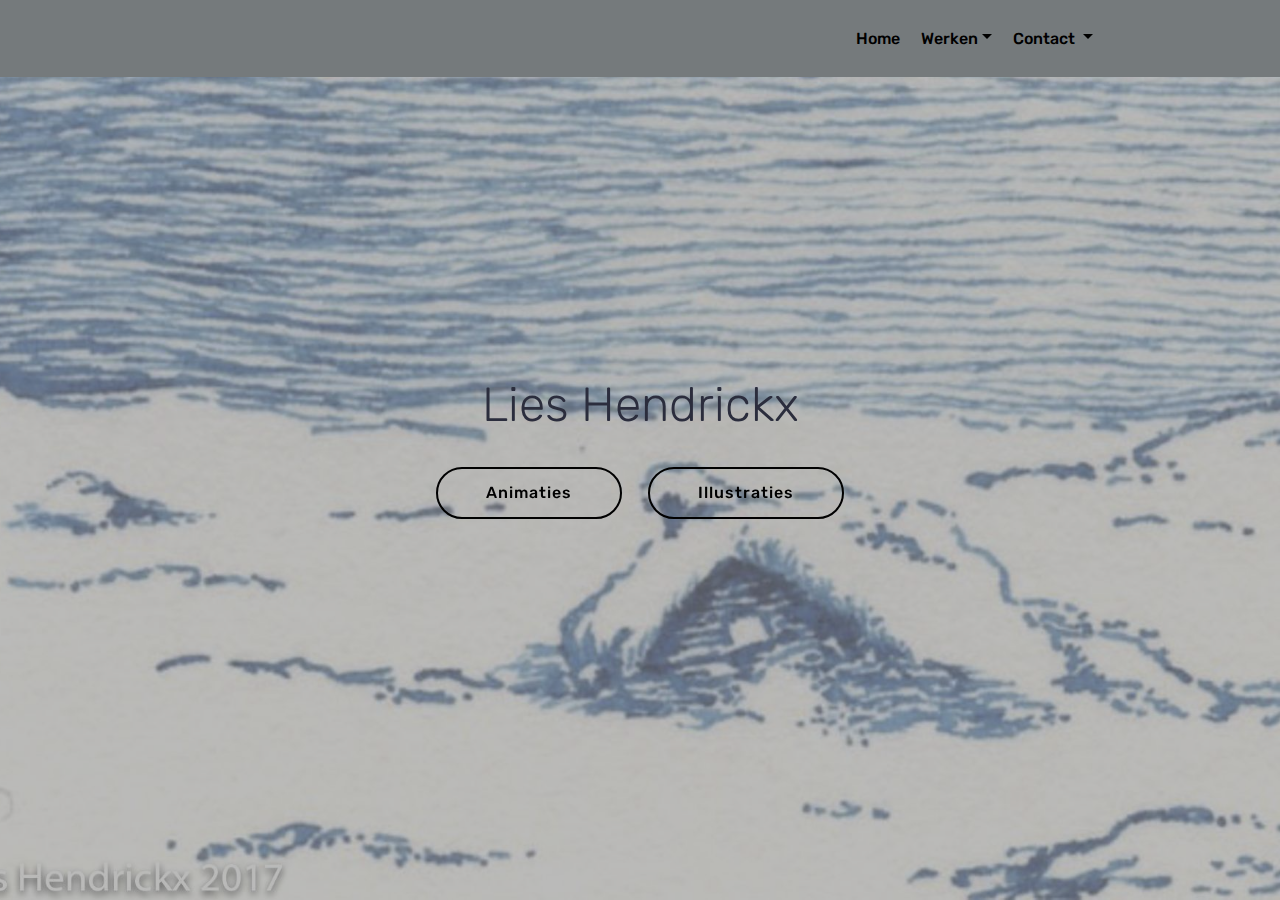
==== index.html @ 540eb4fd "create github pages" ====
<!DOCTYPE html>
<html>
<head>
  <!-- Site made with Mobirise Website Builder v4.3.2, https://mobirise.com -->
  <meta charset="UTF-8">
  <meta http-equiv="X-UA-Compatible" content="IE=edge">
  <meta name="generator" content="Mobirise v4.3.2, mobirise.com">
  <meta name="viewport" content="width=device-width, initial-scale=1">
  <link rel="shortcut icon" href="assets/images/logo2.png" type="image/x-icon">
  <meta name="description" content="">
  <title>Home</title>
  <link rel="stylesheet" href="assets/web/assets/mobirise-icons/mobirise-icons.css">
  <link rel="stylesheet" href="assets/tether/tether.min.css">
  <link rel="stylesheet" href="assets/bootstrap/css/bootstrap.min.css">
  <link rel="stylesheet" href="assets/bootstrap/css/bootstrap-grid.min.css">
  <link rel="stylesheet" href="assets/bootstrap/css/bootstrap-reboot.min.css">
  <link rel="stylesheet" href="assets/dropdown/css/style.css">
  <link rel="stylesheet" href="assets/theme/css/style.css">
  <link rel="stylesheet" href="assets/mobirise/css/mbr-additional.css" type="text/css">
  
  
  
</head>
<body>
<section class="menu cid-rbKpqVFgco" once="menu" id="menu1-27" data-rv-view="445">

    

    <nav class="navbar navbar-expand beta-menu navbar-dropdown align-items-center navbar-fixed-top navbar-toggleable-sm">
        <button class="navbar-toggler navbar-toggler-right" type="button" data-toggle="collapse" data-target="#navbarSupportedContent" aria-controls="navbarSupportedContent" aria-expanded="false" aria-label="Toggle navigation">
            <div class="hamburger">
                <span></span>
                <span></span>
                <span></span>
                <span></span>
            </div>
        </button>
        <div class="menu-logo">
            <div class="navbar-brand">
                
                
            </div>
        </div>
        <div class="collapse navbar-collapse" id="navbarSupportedContent">
            <ul class="navbar-nav nav-dropdown nav-right navbar-nav-top-padding" data-app-modern-menu="true"><li class="nav-item"><a class="nav-link link text-black display-7" href="index.html" aria-expanded="true">
                        Home</a></li><li class="nav-item dropdown open"><a class="nav-link link dropdown-toggle text-black display-7" href="landschappen.html#content5-17" aria-expanded="true" data-toggle="dropdown-submenu">
                        Werken</a><div class="dropdown-menu"><div class="dropdown open"><a class="dropdown-item text-black dropdown-toggle display-7" href="illustraties.html" aria-expanded="true" data-toggle="dropdown-submenu">Illustraties</a><div class="dropdown-menu dropdown-submenu"><a class="dropdown-item text-black display-7" href="page5.html" aria-expanded="false">Ninthe</a><a class="dropdown-item text-black display-7" href="page6.html" aria-expanded="false">Wolfje wolfje...</a><a class="dropdown-item text-black display-7" href="page7.html" aria-expanded="true">Treurwilgen</a><a class="dropdown-item text-black display-7" href="page8.html" aria-expanded="true">Digitaal naakt</a></div></div><a class="dropdown-item text-black display-7" href="animaties.html" aria-expanded="false">Animaties<br></a></div></li><li class="nav-item dropdown"><a class="nav-link link dropdown-toggle text-black display-7" href="landschappen.html#content5-17" aria-expanded="false" data-toggle="dropdown-submenu">
                        Contact&nbsp;</a><div class="dropdown-menu"><a class="dropdown-item text-black display-7" href="overmezelf.html" aria-expanded="false">Over mezelf</a><a class="dropdown-item text-black display-7" href="contact.html" aria-expanded="false">Contact<br></a></div></li><li class="nav-item">
                    <a class="nav-link link text-black display-7" href="https://mobirise.com">&nbsp; &nbsp; &nbsp; &nbsp; &nbsp; &nbsp; &nbsp; &nbsp; &nbsp; &nbsp;</a>
                </li></ul>
            
        </div>
    </nav>
</section>

<section class="engine"><a href="https://mobirise.co/o">bootstrap buttons</a></section><section class="cid-r9cJoObE1y mbr-fullscreen mbr-parallax-background" id="header2-14" data-rv-view="442">

    

    <div class="mbr-overlay" style="opacity: 0.5; background-color: rgb(118, 118, 118);"></div>

    <div class="container align-center">
        <div class="row justify-content-md-center">
            <div class="mbr-white col-md-10">
                
                <h3 class="mbr-section-subtitle align-center mbr-light pb-3 mbr-fonts-style display-2">
                    Lies Hendrickx</h3>
                
                <div class="mbr-section-btn"><a class="btn btn-md btn-primary-outline display-4" href="animaties.html">Animaties</a>
                    <a class="btn btn-md btn-primary-outline display-4" href="illustraties.html">Illustraties</a></div>
            </div>
        </div>
    </div>
    
</section>


  <script src="assets/web/assets/jquery/jquery.min.js"></script>
  <script src="assets/popper/popper.min.js"></script>
  <script src="assets/tether/tether.min.js"></script>
  <script src="assets/bootstrap/js/bootstrap.min.js"></script>
  <script src="assets/cookies-alert-plugin/cookies-alert-core.js"></script>
  <script src="assets/cookies-alert-plugin/cookies-alert-script.js"></script>
  <script src="assets/jarallax/jarallax.min.js"></script>
  <script src="assets/dropdown/js/script.min.js"></script>
  <script src="assets/touch-swipe/jquery.touch-swipe.min.js"></script>
  <script src="assets/smooth-scroll/smooth-scroll.js"></script>
  <script src="assets/theme/js/script.js"></script>
  
  
<input name="cookieData" type="hidden" data-cookie-text="We use cookies to give you the best experience. Read our <a href='privacy.html'>cookie policy</a>.">
  </body>
</html>
---- assets/web/assets/mobirise-icons/mobirise-icons.css ----
@font-face {
  font-family: 'MobiriseIcons';
  src:  url('mobirise-icons.eot?spat4u');
  src:  url('mobirise-icons.eot?spat4u#iefix') format('embedded-opentype'),
    url('mobirise-icons.ttf?spat4u') format('truetype'),
    url('mobirise-icons.woff?spat4u') format('woff'),
    url('mobirise-icons.svg?spat4u#MobiriseIcons') format('svg');
  font-weight: normal;
  font-style: normal;
}

[class^="mbri-"], [class*=" mbri-"] {
  /* use !important to prevent issues with browser extensions that change fonts */
  font-family: MobiriseIcons !important;
  speak: none;
  font-style: normal;
  font-weight: normal;
  font-variant: normal;
  text-transform: none;
  line-height: 1;

  /* Better Font Rendering =========== */
  -webkit-font-smoothing: antialiased;
  -moz-osx-font-smoothing: grayscale;
}

.mbri-add-submenu:before {
  content: "\e900";
}
.mbri-alert:before {
  content: "\e901";
}
.mbri-align-center:before {
  content: "\e902";
}
.mbri-align-justify:before {
  content: "\e903";
}
.mbri-align-left:before {
  content: "\e904";
}
.mbri-align-right:before {
  content: "\e905";
}
.mbri-android:before {
  content: "\e906";
}
.mbri-apple:before {
  content: "\e907";
}
.mbri-arrow-down:before {
  content: "\e908";
}
.mbri-arrow-next:before {
  content: "\e909";
}
.mbri-arrow-prev:before {
  content: "\e90a";
}
.mbri-arrow-up:before {
  content: "\e90b";
}
.mbri-bold:before {
  content: "\e90c";
}
.mbri-bookmark:before {
  content: "\e90d";
}
.mbri-bootstrap:before {
  content: "\e90e";
}
.mbri-briefcase:before {
  content: "\e90f";
}
.mbri-browse:before {
  content: "\e910";
}
.mbri-bulleted-list:before {
  content: "\e911";
}
.mbri-calendar:before {
  content: "\e912";
}
.mbri-camera:before {
  content: "\e913";
}
.mbri-cart-add:before {
  content: "\e914";
}
.mbri-cart-full:before {
  content: "\e915";
}
.mbri-cash:before {
  content: "\e916";
}
.mbri-change-style:before {
  content: "\e917";
}
.mbri-chat:before {
  content: "\e918";
}
.mbri-clock:before {
  content: "\e919";
}
.mbri-close:before {
  content: "\e91a";
}
.mbri-cloud:before {
  content: "\e91b";
}
.mbri-code:before {
  content: "\e91c";
}
.mbri-contact-form:before {
  content: "\e91d";
}
.mbri-credit-card:before {
  content: "\e91e";
}
.mbri-cursor-click:before {
  content: "\e91f";
}
.mbri-cust-feedback:before {
  content: "\e920";
}
.mbri-database:before {
  content: "\e921";
}
.mbri-delivery:before {
  content: "\e922";
}
.mbri-desktop:before {
  content: "\e923";
}
.mbri-devices:before {
  content: "\e924";
}
.mbri-down:before {
  content: "\e925";
}
.mbri-download:before {
  content: "\e989";
}
.mbri-drag-n-drop:before {
  content: "\e927";
}
.mbri-drag-n-drop2:before {
  content: "\e928";
}
.mbri-edit:before {
  content: "\e929";
}
.mbri-edit2:before {
  content: "\e92a";
}
.mbri-error:before {
  content: "\e92b";
}
.mbri-extension:before {
  content: "\e92c";
}
.mbri-features:before {
  content: "\e92d";
}
.mbri-file:before {
  content: "\e92e";
}
.mbri-flag:before {
  content: "\e92f";
}
.mbri-folder:before {
  content: "\e930";
}
.mbri-gift:before {
  content: "\e931";
}
.mbri-github:before {
  content: "\e932";
}
.mbri-globe:before {
  content: "\e933";
}
.mbri-globe-2:before {
  content: "\e934";
}
.mbri-growing-chart:before {
  content: "\e935";
}
.mbri-hearth:before {
  content: "\e936";
}
.mbri-help:before {
  content: "\e937";
}
.mbri-home:before {
  content: "\e938";
}
.mbri-hot-cup:before {
  content: "\e939";
}
.mbri-idea:before {
  content: "\e93a";
}
.mbri-image-gallery:before {
  content: "\e93b";
}
.mbri-image-slider:before {
  content: "\e93c";
}
.mbri-info:before {
  content: "\e93d";
}
.mbri-italic:before {
  content: "\e93e";
}
.mbri-key:before {
  content: "\e93f";
}
.mbri-laptop:before {
  content: "\e940";
}
.mbri-layers:before {
  content: "\e941";
}
.mbri-left-right:before {
  content: "\e942";
}
.mbri-left:before {
  content: "\e943";
}
.mbri-letter:before {
  content: "\e944";
}
.mbri-like:before {
  content: "\e945";
}
.mbri-link:before {
  content: "\e946";
}
.mbri-lock:before {
  content: "\e947";
}
.mbri-login:before {
  content: "\e948";
}
.mbri-logout:before {
  content: "\e949";
}
.mbri-magic-stick:before {
  content: "\e94a";
}
.mbri-map-pin:before {
  content: "\e94b";
}
.mbri-menu:before {
  content: "\e94c";
}
.mbri-mobile:before {
  content: "\e94d";
}
.mbri-mobile2:before {
  content: "\e94e";
}
.mbri-mobirise:before {
  content: "\e94f";
}
.mbri-more-horizontal:before {
  content: "\e950";
}
.mbri-more-vertical:before {
  content: "\e951";
}
.mbri-music:before {
  content: "\e952";
}
.mbri-new-file:before {
  content: "\e953";
}
.mbri-numbered-list:before {
  content: "\e954";
}
.mbri-opened-folder:before {
  content: "\e955";
}
.mbri-pages:before {
  content: "\e956";
}
.mbri-paper-plane:before {
  content: "\e957";
}
.mbri-paperclip:before {
  content: "\e958";
}
.mbri-photo:before {
  content: "\e959";
}
.mbri-photos:before {
  content: "\e95a";
}
.mbri-pin:before {
  content: "\e95b";
}
.mbri-play:before {
  content: "\e95c";
}
.mbri-plus:before {
  content: "\e95d";
}
.mbri-preview:before {
  content: "\e95e";
}
.mbri-print:before {
  content: "\e95f";
}
.mbri-protect:before {
  content: "\e960";
}
.mbri-question:before {
  content: "\e961";
}
.mbri-quote-left:before {
  content: "\e962";
}
.mbri-quote-right:before {
  content: "\e963";
}
.mbri-refresh:before {
  content: "\e964";
}
.mbri-responsive:before {
  content: "\e965";
}
.mbri-right:before {
  content: "\e966";
}
.mbri-rocket:before {
  content: "\e967";
}
.mbri-sad-face:before {
  content: "\e968";
}
.mbri-sale:before {
  content: "\e969";
}
.mbri-save:before {
  content: "\e96a";
}
.mbri-search:before {
  content: "\e96b";
}
.mbri-setting:before {
  content: "\e96c";
}
.mbri-setting2:before {
  content: "\e96d";
}
.mbri-setting3:before {
  content: "\e96e";
}
.mbri-share:before {
  content: "\e96f";
}
.mbri-shopping-bag:before {
  content: "\e970";
}
.mbri-shopping-basket:before {
  content: "\e971";
}
.mbri-shopping-cart:before {
  content: "\e972";
}
.mbri-sites:before {
  content: "\e973";
}
.mbri-smile-face:before {
  content: "\e974";
}
.mbri-speed:before {
  content: "\e975";
}
.mbri-star:before {
  content: "\e976";
}
.mbri-success:before {
  content: "\e977";
}
.mbri-sun:before {
  content: "\e978";
}
.mbri-sun2:before {
  content: "\e979";
}
.mbri-tablet:before {
  content: "\e97a";
}
.mbri-tablet-vertical:before {
  content: "\e97b";
}
.mbri-target:before {
  content: "\e97c";
}
.mbri-timer:before {
  content: "\e97d";
}
.mbri-to-ftp:before {
  content: "\e97e";
}
.mbri-to-local-drive:before {
  content: "\e97f";
}
.mbri-touch-swipe:before {
  content: "\e980";
}
.mbri-touch:before {
  content: "\e981";
}
.mbri-trash:before {
  content: "\e982";
}
.mbri-underline:before {
  content: "\e983";
}
.mbri-unlink:before {
  content: "\e984";
}
.mbri-unlock:before {
  content: "\e985";
}
.mbri-up-down:before {
  content: "\e986";
}
.mbri-up:before {
  content: "\e987";
}
.mbri-update:before {
  content: "\e988";
}
.mbri-upload:before {
 content: "\e926"; 
}
.mbri-user:before {
  content: "\e98a";
}
.mbri-user2:before {
  content: "\e98b";
}
.mbri-users:before {
  content: "\e98c";
}
.mbri-video:before {
  content: "\e98d";
}
.mbri-video-play:before {
  content: "\e98e";
}
.mbri-watch:before {
  content: "\e98f";
}
.mbri-website-theme:before {
  content: "\e990";
}
.mbri-wifi:before {
  content: "\e991";
}
.mbri-windows:before {
  content: "\e992";
}
.mbri-zoom-out:before {
  content: "\e993";
}
.mbri-redo:before {
  content: "\e994";
}
.mbri-undo:before {
  content: "\e995";
}
---- assets/dropdown/css/style.css ----
.navbar-dropdown {
  left: 0;
  padding: 0;
  position: absolute;
  right: 0;
  top: 0;
  transition: all 0.45s ease;
  z-index: 1030;
  background: #282828; }
  .navbar-dropdown .navbar-logo {
    margin-right: 0.8rem;
    transition: margin 0.3s ease-in-out;
    vertical-align: middle; }
    .navbar-dropdown .navbar-logo img {
      height: 3.125rem;
      transition: all 0.3s ease-in-out; }
    .navbar-dropdown .navbar-logo.mbr-iconfont {
      font-size: 3.125rem;
      line-height: 3.125rem; }
  .navbar-dropdown .navbar-caption {
    font-weight: 700;
    white-space: normal;
    vertical-align: -4px;
    line-height: 3.125rem !important; }
    .navbar-dropdown .navbar-caption, .navbar-dropdown .navbar-caption:hover {
      color: inherit;
      text-decoration: none; }
  .navbar-dropdown .mbr-iconfont + .navbar-caption {
    vertical-align: -1px; }
  .navbar-dropdown.navbar-fixed-top {
    position: fixed; }
  .navbar-dropdown .navbar-brand span {
    vertical-align: -4px; }
  .navbar-dropdown.bg-color.transparent {
    background: none; }
  .navbar-dropdown.navbar-short .navbar-brand {
    padding: 0.625rem 0; }
    .navbar-dropdown.navbar-short .navbar-brand span {
      vertical-align: -1px; }
  .navbar-dropdown.navbar-short .navbar-caption {
    line-height: 2.375rem !important;
    vertical-align: -2px; }
  .navbar-dropdown.navbar-short .navbar-logo {
    margin-right: 0.5rem; }
    .navbar-dropdown.navbar-short .navbar-logo img {
      height: 2.375rem; }
    .navbar-dropdown.navbar-short .navbar-logo.mbr-iconfont {
      font-size: 2.375rem;
      line-height: 2.375rem; }
  .navbar-dropdown.navbar-short .mbr-table-cell {
    height: 3.625rem; }
  .navbar-dropdown .navbar-close {
    left: 0.6875rem;
    position: fixed;
    top: 0.75rem;
    z-index: 1000; }
  .navbar-dropdown .hamburger-icon {
    content: "";
    display: inline-block;
    vertical-align: middle;
    width: 16px;
    -webkit-box-shadow: 0 -6px 0 1px #282828,0 0 0 1px #282828,0 6px 0 1px #282828;
    -moz-box-shadow: 0 -6px 0 1px #282828,0 0 0 1px #282828,0 6px 0 1px #282828;
    box-shadow: 0 -6px 0 1px #282828,0 0 0 1px #282828,0 6px 0 1px #282828; }

.dropdown-menu .dropdown-toggle[data-toggle="dropdown-submenu"]::after {
  border-bottom: 0.35em solid transparent;
  border-left: 0.35em solid;
  border-right: 0;
  border-top: 0.35em solid transparent;
  margin-left: 0.3rem; }

.dropdown-menu .dropdown-item:focus {
  outline: 0; }

.nav-dropdown {
  font-size: 0.75rem;
  font-weight: 500;
  height: auto !important; }
  .nav-dropdown .nav-btn {
    padding-left: 1rem; }
  .nav-dropdown .link {
    margin: .667em 1.667em;
    font-weight: 500;
    padding: 0;
    transition: color .2s ease-in-out; }
    .nav-dropdown .link.dropdown-toggle {
      margin-right: 2.583em; }
      .nav-dropdown .link.dropdown-toggle::after {
        margin-left: .25rem;
        border-top: 0.35em solid;
        border-right: 0.35em solid transparent;
        border-left: 0.35em solid transparent;
        border-bottom: 0; }
      .nav-dropdown .link.dropdown-toggle[aria-expanded="true"] {
        margin: 0;
        padding: 0.667em 3.263em  0.667em 1.667em; }
  .nav-dropdown .link::after,
  .nav-dropdown .dropdown-item::after {
    color: inherit; }
  .nav-dropdown .btn {
    font-size: 0.75rem;
    font-weight: 700;
    letter-spacing: 0;
    margin-bottom: 0;
    padding-left: 1.25rem;
    padding-right: 1.25rem; }
  .nav-dropdown .dropdown-menu {
    border-radius: 0;
    border: 0;
    left: 0;
    margin: 0;
    padding-bottom: 1.25rem;
    padding-top: 1.25rem;
    position: relative; }
  .nav-dropdown .dropdown-submenu {
    margin-left: 0.125rem;
    top: 0; }
  .nav-dropdown .dropdown-item {
    font-weight: 500;
    line-height: 2;
    padding: 0.3846em 4.615em 0.3846em 1.5385em;
    position: relative;
    transition: color .2s ease-in-out, background-color .2s ease-in-out; }
    .nav-dropdown .dropdown-item::after {
      margin-top: -0.3077em;
      position: absolute;
      right: 1.1538em;
      top: 50%; }
    .nav-dropdown .dropdown-item:focus, .nav-dropdown .dropdown-item:hover {
      background: none; }

@media (max-width: 767px) {
  .nav-dropdown.navbar-toggleable-sm {
    bottom: 0;
    display: none;
    left: 0;
    overflow-x: hidden;
    position: fixed;
    top: 0;
    transform: translateX(-100%);
    -ms-transform: translateX(-100%);
    -webkit-transform: translateX(-100%);
    width: 18.75rem;
    z-index: 999; } }
.nav-dropdown.navbar-toggleable-xl {
  bottom: 0;
  display: none;
  left: 0;
  overflow-x: hidden;
  position: fixed;
  top: 0;
  transform: translateX(-100%);
  -ms-transform: translateX(-100%);
  -webkit-transform: translateX(-100%);
  width: 18.75rem;
  z-index: 999; }

.nav-dropdown-sm {
  display: block !important;
  overflow-x: hidden;
  overflow: auto;
  padding-top: 3.875rem; }
  .nav-dropdown-sm::after {
    content: "";
    display: block;
    height: 3rem;
    width: 100%; }
  .nav-dropdown-sm.collapse.in ~ .navbar-close {
    display: block !important; }
  .nav-dropdown-sm.collapsing, .nav-dropdown-sm.collapse.in {
    transform: translateX(0);
    -ms-transform: translateX(0);
    -webkit-transform: translateX(0);
    transition: all 0.25s ease-out;
    -webkit-transition: all 0.25s ease-out;
    background: #282828; }
  .nav-dropdown-sm.collapsing[aria-expanded="false"] {
    transform: translateX(-100%);
    -ms-transform: translateX(-100%);
    -webkit-transform: translateX(-100%); }
  .nav-dropdown-sm .nav-item {
    display: block;
    margin-left: 0 !important;
    padding-left: 0; }
  .nav-dropdown-sm .link,
  .nav-dropdown-sm .dropdown-item {
    border-top: 1px dotted rgba(255, 255, 255, 0.1);
    font-size: 0.8125rem;
    line-height: 1.6;
    margin: 0 !important;
    padding: 0.875rem 2.4rem 0.875rem 1.5625rem !important;
    position: relative;
    white-space: normal; }
    .nav-dropdown-sm .link:focus, .nav-dropdown-sm .link:hover,
    .nav-dropdown-sm .dropdown-item:focus,
    .nav-dropdown-sm .dropdown-item:hover {
      background: rgba(0, 0, 0, 0.2) !important;
      color: #c0a375; }
  .nav-dropdown-sm .nav-btn {
    position: relative;
    padding: 1.5625rem 1.5625rem 0 1.5625rem; }
    .nav-dropdown-sm .nav-btn::before {
      border-top: 1px dotted rgba(255, 255, 255, 0.1);
      content: "";
      left: 0;
      position: absolute;
      top: 0;
      width: 100%; }
    .nav-dropdown-sm .nav-btn + .nav-btn {
      padding-top: 0.625rem; }
      .nav-dropdown-sm .nav-btn + .nav-btn::before {
        display: none; }
  .nav-dropdown-sm .btn {
    padding: 0.625rem 0; }
  .nav-dropdown-sm .dropdown-toggle[data-toggle="dropdown-submenu"]::after {
    margin-left: .25rem;
    border-top: 0.35em solid;
    border-right: 0.35em solid transparent;
    border-left: 0.35em solid transparent;
    border-bottom: 0; }
  .nav-dropdown-sm .dropdown-toggle[data-toggle="dropdown-submenu"][aria-expanded="true"]::after {
    border-top: 0;
    border-right: 0.35em solid transparent;
    border-left: 0.35em solid transparent;
    border-bottom: 0.35em solid; }
  .nav-dropdown-sm .dropdown-menu {
    margin: 0;
    padding: 0;
    position: relative;
    top: 0;
    left: 0;
    width: 100%;
    border: 0;
    float: none;
    border-radius: 0;
    background: none; }
  .nav-dropdown-sm .dropdown-submenu {
    left: 100%;
    margin-left: 0.125rem;
    margin-top: -1.25rem;
    top: 0; }

.navbar-toggleable-sm .nav-dropdown .dropdown-menu {
  position: absolute; }

.navbar-toggleable-sm .nav-dropdown .dropdown-submenu {
  left: 100%;
  margin-left: 0.125rem;
  margin-top: -1.25rem;
  top: 0; }

.navbar-toggleable-sm.opened .nav-dropdown .dropdown-menu {
  position: relative; }

.navbar-toggleable-sm.opened .nav-dropdown .dropdown-submenu {
  left: 0;
  margin-left: 00rem;
  margin-top: 0rem;
  top: 0; }

.is-builder .nav-dropdown.collapsing {
  transition: none !important; }

/*# sourceMappingURL=style.css.map */
---- assets/theme/css/style.css ----
/*!
 * Mobirise v4 theme (https://mobirise.com/)
 * Copyright 2017 Mobirise
 */
section {
  background-color: #eeeeee; }

section,
.container,
.container-fluid {
  position: relative;
  word-wrap: break-word; }

a.mbr-iconfont:hover {
  text-decoration: none; }

.article .lead p, .article .lead ul, .article .lead ol, .article .lead pre, .article .lead blockquote {
  margin-bottom: 0; }

a {
  font-style: normal;
  font-weight: 400;
  cursor: pointer; }
  a, a:hover {
    text-decoration: none; }

figure {
  margin-bottom: 0; }

body {
  color: #232323; }

h1, h2, h3, h4, h5, h6,
.h1, .h2, .h3, .h4, .h5, .h6,
.display-1, .display-2, .display-3, .display-4 {
  line-height: 1;
  word-break: break-word;
  word-wrap: break-word; }

b, strong {
  font-weight: bold; }

blockquote {
  padding: 10px 0 10px 20px;
  position: relative;
  border-left: 2px solid;
  border-color: #ff3366; }

input:-webkit-autofill, input:-webkit-autofill:hover, input:-webkit-autofill:focus, input:-webkit-autofill:active {
  transition-delay: 9999s;
  transition-property: background-color, color; }

textarea[type="hidden"] {
  display: none; }

body {
  position: relative; }

section {
  background-position: 50% 50%;
  background-repeat: no-repeat;
  background-size: cover; }
  section .mbr-background-video,
  section .mbr-background-video-preview {
    position: absolute;
    bottom: 0;
    left: 0;
    right: 0;
    top: 0; }

.hidden {
  visibility: hidden; }

.mbr-z-index20 {
  z-index: 20; }

/*! Base colors */
.mbr-white {
  color: #ffffff; }

.mbr-black {
  color: #000000; }

.mbr-bg-white {
  background-color: #ffffff; }

.mbr-bg-black {
  background-color: #000000; }

/*! Text-aligns */
.align-left {
  text-align: left; }

.align-center {
  text-align: center; }

.align-right {
  text-align: right; }

@media (max-width: 767px) {
  .align-left, .align-center, .align-right, .mbr-section-btn, .mbr-section-title {
    text-align: center; } }
/*! Font-weight  */
.mbr-light {
  font-weight: 300; }

.mbr-regular {
  font-weight: 400; }

.mbr-semibold {
  font-weight: 500; }

.mbr-bold {
  font-weight: 700; }

/*! Media  */
.media-size-item {
  -webkit-flex: 1 1 auto;
  -moz-flex: 1 1 auto;
  -ms-flex: 1 1 auto;
  -o-flex: 1 1 auto;
  flex: 1 1 auto; }

.media-content {
  -webkit-flex-basis: 100%;
  flex-basis: 100%; }

.media-container-row {
  display: -ms-flexbox;
  display: -webkit-flex;
  display: flex;
  -webkit-flex-direction: row;
  -ms-flex-direction: row;
  flex-direction: row;
  -webkit-flex-wrap: wrap;
  -ms-flex-wrap: wrap;
  flex-wrap: wrap;
  -webkit-justify-content: center;
  -ms-flex-pack: center;
  justify-content: center;
  -webkit-align-content: center;
  -ms-flex-line-pack: center;
  align-content: center;
  -webkit-align-items: start;
  -ms-flex-align: start;
  align-items: start; }
  .media-container-row .media-size-item {
    width: 400px; }

.media-container-column {
  display: -ms-flexbox;
  display: -webkit-flex;
  display: flex;
  -webkit-flex-direction: column;
  -ms-flex-direction: column;
  flex-direction: column;
  -webkit-flex-wrap: wrap;
  -ms-flex-wrap: wrap;
  flex-wrap: wrap;
  -webkit-justify-content: center;
  -ms-flex-pack: center;
  justify-content: center;
  -webkit-align-content: center;
  -ms-flex-line-pack: center;
  align-content: center;
  -webkit-align-items: stretch;
  -ms-flex-align: stretch;
  align-items: stretch; }
  .media-container-column > * {
    width: 100%; }

@media (min-width: 992px) {
  .media-container-row {
    -webkit-flex-wrap: nowrap;
    -ms-flex-wrap: nowrap;
    flex-wrap: nowrap; } }
figure {
  overflow: hidden; }

figure[mbr-media-size] {
  transition: width 0.1s; }

.mbr-figure img, .mbr-figure iframe {
  display: block;
  width: 100%; }

.card {
  background-color: transparent;
  border: none; }

.card-img {
  text-align: center;
  flex-shrink: 0; }

.media {
  max-width: 100%;
  margin: 0 auto; }

.mbr-figure {
  -ms-flex-item-align: center;
  -ms-grid-row-align: center;
  -webkit-align-self: center;
  align-self: center; }

.media-container > div {
  max-width: 100%; }

.mbr-figure img, .card-img img {
  width: 100%; }

@media (max-width: 991px) {
  .media-size-item {
    width: auto !important; }

  .media {
    width: auto; }

  .mbr-figure {
    width: 100% !important; } }
/*! Buttons */
.mbr-section-btn {
  margin-left: -.25rem;
  margin-right: -.25rem;
  font-size: 0; }

nav .mbr-section-btn {
  margin-left: 0rem;
  margin-right: 0rem; }

/*! Btn icon margin */
.btn .mbr-iconfont, .btn.btn-sm .mbr-iconfont {
  cursor: pointer;
  margin-right: 0.5rem; }

.btn.btn-md .mbr-iconfont, .btn.btn-md .mbr-iconfont {
  margin-right: 0.8rem; }

.mbr-regular {
  font-weight: 400; }

.mbr-semibold {
  font-weight: 500; }

.mbr-bold {
  font-weight: 700; }

[type="submit"] {
  -webkit-appearance: none; }

/*! Full-screen */
.mbr-fullscreen .mbr-overlay {
  min-height: 100vh; }

.mbr-fullscreen {
  display: flex;
  display: -webkit-flex;
  display: -moz-flex;
  display: -ms-flex;
  display: -o-flex;
  align-items: center;
  -webkit-align-items: center;
  min-height: 100vh;
  padding-top: 3rem;
  padding-bottom: 3rem; }

/*! Map */
.map {
  height: 25rem;
  position: relative; }
  .map iframe {
    width: 100%;
    height: 100%; }

/* Form */
.form-asterisk {
  font-family: initial;
  position: absolute;
  top: -2px;
  font-weight: normal; }

/*! Scroll to top arrow */
.mbr-arrow-up {
  bottom: 25px;
  right: 90px;
  position: fixed;
  text-align: right;
  z-index: 5000;
  color: #ffffff;
  font-size: 32px;
  transform: rotate(180deg);
  -webkit-transform: rotate(180deg); }

.mbr-arrow-up a {
  background: rgba(0, 0, 0, 0.2);
  border-radius: 3px;
  color: #fff;
  display: inline-block;
  height: 60px;
  width: 60px;
  outline-style: none !important;
  position: relative;
  text-decoration: none;
  transition: all .3s ease-in-out;
  cursor: pointer;
  text-align: center; }
  .mbr-arrow-up a:hover {
    background-color: rgba(0, 0, 0, 0.4); }
  .mbr-arrow-up a i {
    line-height: 60px; }

.mbr-arrow-up-icon {
  display: block;
  color: #fff; }

.mbr-arrow-up-icon::before {
  content: "\203a";
  display: inline-block;
  font-family: serif;
  font-size: 32px;
  line-height: 1;
  font-style: normal;
  position: relative;
  top: 6px;
  left: -4px;
  -webkit-transform: rotate(-90deg);
  transform: rotate(-90deg); }

/*! Arrow Down */
.mbr-arrow {
  position: absolute;
  bottom: 45px;
  left: 50%;
  width: 60px;
  height: 60px;
  cursor: pointer;
  background-color: rgba(80, 80, 80, 0.5);
  border-radius: 50%;
  -webkit-transform: translateX(-50%);
  transform: translateX(-50%); }
  .mbr-arrow > a {
    display: inline-block;
    text-decoration: none;
    outline-style: none;
    -webkit-animation: arrowdown 1.7s ease-in-out infinite;
    animation: arrowdown 1.7s ease-in-out infinite; }
    .mbr-arrow > a > i {
      position: absolute;
      top: -2px;
      left: 15px;
      font-size: 2rem; }

@keyframes arrowdown {
  0% {
    transform: translateY(0px);
    -webkit-transform: translateY(0px); }
  50% {
    transform: translateY(-5px);
    -webkit-transform: translateY(-5px); }
  100% {
    transform: translateY(0px);
    -webkit-transform: translateY(0px); } }
@-webkit-keyframes arrowdown {
  0% {
    transform: translateY(0px);
    -webkit-transform: translateY(0px); }
  50% {
    transform: translateY(-5px);
    -webkit-transform: translateY(-5px); }
  100% {
    transform: translateY(0px);
    -webkit-transform: translateY(0px); } }
@media (max-width: 500px) {
  .mbr-arrow-up {
    left: 50%;
    right: auto;
    transform: translateX(-50%) rotate(180deg);
    -webkit-transform: translateX(-50%) rotate(180deg); } }
/*Gradients animation*/
@keyframes gradient-animation {
  from {
    background-position: 0% 100%;
    animation-timing-function: ease-in-out; }
  to {
    background-position: 100% 0%;
    animation-timing-function: ease-in-out; } }
@-webkit-keyframes gradient-animation {
  from {
    background-position: 0% 100%;
    animation-timing-function: ease-in-out; }
  to {
    background-position: 100% 0%;
    animation-timing-function: ease-in-out; } }
.bg-gradient {
  background-size: 200% 200%;
  animation: gradient-animation 5s infinite alternate;
  -webkit-animation: gradient-animation 5s infinite alternate; }

.menu .navbar-brand {
  display: -webkit-flex; }
  .menu .navbar-brand span {
    display: flex;
    display: -webkit-flex; }
  .menu .navbar-brand .navbar-caption-wrap {
    display: -webkit-flex; }
  .menu .navbar-brand .navbar-logo img {
    display: -webkit-flex; }
@media (min-width: 768px) and (max-width: 991px) {
  .menu .navbar-toggleable-sm .navbar-nav {
    display: -webkit-box;
    display: -webkit-flex;
    display: -ms-flexbox; } }
@media (min-width: 992px) {
  .menu .navbar-nav.nav-dropdown {
    display: -webkit-flex; }
  .menu .navbar-toggleable-sm .navbar-collapse {
    display: -webkit-flex !important; } }

/*# sourceMappingURL=style.css.map */
.engine {
	position: absolute;
	text-indent: -2400px;
	text-align: center;
	padding: 0;
	top: 0;
	left: -2400px;
}
---- assets/mobirise/css/mbr-additional.css ----
@import url(https://fonts.googleapis.com/css?family=Rubik:300,300i,400,400i,500,500i,700,700i,900,900i);





body {
  font-style: normal;
  line-height: 1.5;
}
.mbr-section-title {
  font-style: normal;
  line-height: 1.2;
}
.mbr-section-subtitle {
  line-height: 1.3;
}
.mbr-text {
  font-style: normal;
  line-height: 1.6;
}
.display-1 {
  font-family: 'Rubik', sans-serif;
  font-size: 4.25rem;
}
.display-1 > .mbr-iconfont {
  font-size: 6.8rem;
}
.display-2 {
  font-family: 'Rubik', sans-serif;
  font-size: 3rem;
}
.display-2 > .mbr-iconfont {
  font-size: 4.8rem;
}
.display-4 {
  font-family: 'Rubik', sans-serif;
  font-size: 1rem;
}
.display-4 > .mbr-iconfont {
  font-size: 1.6rem;
}
.display-5 {
  font-family: 'Rubik', sans-serif;
  font-size: 1.5rem;
}
.display-5 > .mbr-iconfont {
  font-size: 2.4rem;
}
.display-7 {
  font-family: 'Rubik', sans-serif;
  font-size: 1rem;
}
.display-7 > .mbr-iconfont {
  font-size: 1.6rem;
}
/* ---- Fluid typography for mobile devices ---- */
/* 1.4 - font scale ratio ( bootstrap == 1.42857 ) */
/* 100vw - current viewport width */
/* (48 - 20)  48 == 48rem == 768px, 20 == 20rem == 320px(minimal supported viewport) */
/* 0.65 - min scale variable, may vary */
@media (max-width: 768px) {
  .display-1 {
    font-size: 3.4rem;
    font-size: calc( 2.1374999999999997rem + (4.25 - 2.1374999999999997) * ((100vw - 20rem) / (48 - 20)));
    line-height: calc( 1.4 * (2.1374999999999997rem + (4.25 - 2.1374999999999997) * ((100vw - 20rem) / (48 - 20))));
  }
  .display-2 {
    font-size: 2.4rem;
    font-size: calc( 1.7rem + (3 - 1.7) * ((100vw - 20rem) / (48 - 20)));
    line-height: calc( 1.4 * (1.7rem + (3 - 1.7) * ((100vw - 20rem) / (48 - 20))));
  }
  .display-4 {
    font-size: 0.8rem;
    font-size: calc( 1rem + (1 - 1) * ((100vw - 20rem) / (48 - 20)));
    line-height: calc( 1.4 * (1rem + (1 - 1) * ((100vw - 20rem) / (48 - 20))));
  }
  .display-5 {
    font-size: 1.2rem;
    font-size: calc( 1.175rem + (1.5 - 1.175) * ((100vw - 20rem) / (48 - 20)));
    line-height: calc( 1.4 * (1.175rem + (1.5 - 1.175) * ((100vw - 20rem) / (48 - 20))));
  }
}
/* Buttons */
.btn {
  font-weight: 500;
  border-width: 2px;
  font-style: normal;
  letter-spacing: 1px;
  margin: .4rem .8rem;
  white-space: normal;
  -webkit-transition: all 0.3s ease-in-out;
  -moz-transition: all 0.3s ease-in-out;
  transition: all 0.3s ease-in-out;
  padding: 1rem 3rem;
  border-radius: 3px;
  display: inline-flex;
  align-items: center;
  justify-content: center;
  word-break: break-word;
}
.btn-sm {
  font-weight: 500;
  letter-spacing: 1px;
  -webkit-transition: all 0.3s ease-in-out;
  -moz-transition: all 0.3s ease-in-out;
  transition: all 0.3s ease-in-out;
  padding: 0.6rem 1.5rem;
  border-radius: 3px;
}
.btn-md {
  font-weight: 500;
  letter-spacing: 1px;
  margin: .4rem .8rem !important;
  -webkit-transition: all 0.3s ease-in-out;
  -moz-transition: all 0.3s ease-in-out;
  transition: all 0.3s ease-in-out;
  padding: 1rem 3rem;
  border-radius: 3px;
}
.btn-lg {
  font-weight: 500;
  letter-spacing: 1px;
  margin: .4rem .8rem !important;
  -webkit-transition: all 0.3s ease-in-out;
  -moz-transition: all 0.3s ease-in-out;
  transition: all 0.3s ease-in-out;
  padding: 1.2rem 3.2rem;
  border-radius: 3px;
}
.bg-primary {
  background-color: #2b2d3d !important;
}
.bg-success {
  background-color: #f7ed4a !important;
}
.bg-info {
  background-color: #82786e !important;
}
.bg-warning {
  background-color: #879a9f !important;
}
.bg-danger {
  background-color: #b1a374 !important;
}
.btn-primary,
.btn-primary:active {
  background-color: #2b2d3d;
  border-color: #2b2d3d;
  color: #ffffff;
}
.btn-primary:hover,
.btn-primary:focus,
.btn-primary.focus,
.btn-primary.active {
  color: #ffffff;
  background-color: #0b0c10;
  border-color: #0b0c10;
}
.btn-primary.disabled,
.btn-primary:disabled {
  color: #ffffff !important;
  background-color: #0b0c10 !important;
  border-color: #0b0c10 !important;
}
.btn-secondary,
.btn-secondary:active {
  background-color: #ff3366;
  border-color: #ff3366;
  color: #ffffff;
}
.btn-secondary:hover,
.btn-secondary:focus,
.btn-secondary.focus,
.btn-secondary.active {
  color: #ffffff;
  background-color: #e50039;
  border-color: #e50039;
}
.btn-secondary.disabled,
.btn-secondary:disabled {
  color: #ffffff !important;
  background-color: #e50039 !important;
  border-color: #e50039 !important;
}
.btn-info,
.btn-info:active {
  background-color: #82786e;
  border-color: #82786e;
  color: #ffffff;
}
.btn-info:hover,
.btn-info:focus,
.btn-info.focus,
.btn-info.active {
  color: #ffffff;
  background-color: #59524b;
  border-color: #59524b;
}
.btn-info.disabled,
.btn-info:disabled {
  color: #ffffff !important;
  background-color: #59524b !important;
  border-color: #59524b !important;
}
.btn-success,
.btn-success:active {
  background-color: #f7ed4a;
  border-color: #f7ed4a;
  color: #ffffff;
}
.btn-success:hover,
.btn-success:focus,
.btn-success.focus,
.btn-success.active {
  color: #ffffff;
  background-color: #eadd0a;
  border-color: #eadd0a;
}
.btn-success.disabled,
.btn-success:disabled {
  color: #ffffff !important;
  background-color: #eadd0a !important;
  border-color: #eadd0a !important;
}
.btn-warning,
.btn-warning:active {
  background-color: #879a9f;
  border-color: #879a9f;
  color: #ffffff;
}
.btn-warning:hover,
.btn-warning:focus,
.btn-warning.focus,
.btn-warning.active {
  color: #ffffff;
  background-color: #617479;
  border-color: #617479;
}
.btn-warning.disabled,
.btn-warning:disabled {
  color: #ffffff !important;
  background-color: #617479 !important;
  border-color: #617479 !important;
}
.btn-danger,
.btn-danger:active {
  background-color: #b1a374;
  border-color: #b1a374;
  color: #ffffff;
}
.btn-danger:hover,
.btn-danger:focus,
.btn-danger.focus,
.btn-danger.active {
  color: #ffffff;
  background-color: #8b7d4e;
  border-color: #8b7d4e;
}
.btn-danger.disabled,
.btn-danger:disabled {
  color: #ffffff !important;
  background-color: #8b7d4e !important;
  border-color: #8b7d4e !important;
}
.btn-white {
  color: #333333 !important;
}
.btn-white,
.btn-white:active {
  background-color: #ffffff;
  border-color: #ffffff;
  color: #ffffff;
}
.btn-white:hover,
.btn-white:focus,
.btn-white.focus,
.btn-white.active {
  color: #ffffff;
  background-color: #d4d4d4;
  border-color: #d4d4d4;
}
.btn-white.disabled,
.btn-white:disabled {
  color: #ffffff !important;
  background-color: #d4d4d4 !important;
  border-color: #d4d4d4 !important;
}
.btn-black,
.btn-black:active {
  background-color: #333333;
  border-color: #333333;
  color: #ffffff;
}
.btn-black:hover,
.btn-black:focus,
.btn-black.focus,
.btn-black.active {
  color: #ffffff;
  background-color: #0d0d0d;
  border-color: #0d0d0d;
}
.btn-black.disabled,
.btn-black:disabled {
  color: #ffffff !important;
  background-color: #0d0d0d !important;
  border-color: #0d0d0d !important;
}
.btn-primary-outline,
.btn-primary-outline:active {
  background: none;
  border-color: #010101;
  color: #010101;
}
.btn-primary-outline:hover,
.btn-primary-outline:focus,
.btn-primary-outline.focus,
.btn-primary-outline.active {
  color: #ffffff;
  background-color: #2b2d3d;
  border-color: #2b2d3d;
}
.btn-primary-outline.disabled,
.btn-primary-outline:disabled {
  color: #ffffff !important;
  background-color: #2b2d3d !important;
  border-color: #2b2d3d !important;
}
.btn-secondary-outline,
.btn-secondary-outline:active {
  background: none;
  border-color: #cc0033;
  color: #cc0033;
}
.btn-secondary-outline:hover,
.btn-secondary-outline:focus,
.btn-secondary-outline.focus,
.btn-secondary-outline.active {
  color: #ffffff;
  background-color: #ff3366;
  border-color: #ff3366;
}
.btn-secondary-outline.disabled,
.btn-secondary-outline:disabled {
  color: #ffffff !important;
  background-color: #ff3366 !important;
  border-color: #ff3366 !important;
}
.btn-info-outline,
.btn-info-outline:active {
  background: none;
  border-color: #4b453f;
  color: #4b453f;
}
.btn-info-outline:hover,
.btn-info-outline:focus,
.btn-info-outline.focus,
.btn-info-outline.active {
  color: #ffffff;
  background-color: #82786e;
  border-color: #82786e;
}
.btn-info-outline.disabled,
.btn-info-outline:disabled {
  color: #ffffff !important;
  background-color: #82786e !important;
  border-color: #82786e !important;
}
.btn-success-outline,
.btn-success-outline:active {
  background: none;
  border-color: #d2c609;
  color: #d2c609;
}
.btn-success-outline:hover,
.btn-success-outline:focus,
.btn-success-outline.focus,
.btn-success-outline.active {
  color: #ffffff;
  background-color: #f7ed4a;
  border-color: #f7ed4a;
}
.btn-success-outline.disabled,
.btn-success-outline:disabled {
  color: #ffffff !important;
  background-color: #f7ed4a !important;
  border-color: #f7ed4a !important;
}
.btn-warning-outline,
.btn-warning-outline:active {
  background: none;
  border-color: #55666b;
  color: #55666b;
}
.btn-warning-outline:hover,
.btn-warning-outline:focus,
.btn-warning-outline.focus,
.btn-warning-outline.active {
  color: #ffffff;
  background-color: #879a9f;
  border-color: #879a9f;
}
.btn-warning-outline.disabled,
.btn-warning-outline:disabled {
  color: #ffffff !important;
  background-color: #879a9f !important;
  border-color: #879a9f !important;
}
.btn-danger-outline,
.btn-danger-outline:active {
  background: none;
  border-color: #7a6e45;
  color: #7a6e45;
}
.btn-danger-outline:hover,
.btn-danger-outline:focus,
.btn-danger-outline.focus,
.btn-danger-outline.active {
  color: #ffffff;
  background-color: #b1a374;
  border-color: #b1a374;
}
.btn-danger-outline.disabled,
.btn-danger-outline:disabled {
  color: #ffffff !important;
  background-color: #b1a374 !important;
  border-color: #b1a374 !important;
}
.btn-black-outline,
.btn-black-outline:active {
  background: none;
  border-color: #000000;
  color: #000000;
}
.btn-black-outline:hover,
.btn-black-outline:focus,
.btn-black-outline.focus,
.btn-black-outline.active {
  color: #ffffff;
  background-color: #333333;
  border-color: #333333;
}
.btn-black-outline.disabled,
.btn-black-outline:disabled {
  color: #ffffff !important;
  background-color: #333333 !important;
  border-color: #333333 !important;
}
.btn-white-outline,
.btn-white-outline:active,
.btn-white-outline.active {
  background: none;
  border-color: #ffffff;
  color: #ffffff;
}
.btn-white-outline:hover,
.btn-white-outline:focus,
.btn-white-outline.focus {
  color: #333333;
  background-color: #ffffff;
  border-color: #ffffff;
}
.text-primary {
  color: #2b2d3d !important;
}
.text-secondary {
  color: #ff3366 !important;
}
.text-success {
  color: #f7ed4a !important;
}
.text-info {
  color: #82786e !important;
}
.text-warning {
  color: #879a9f !important;
}
.text-danger {
  color: #b1a374 !important;
}
.text-white {
  color: #ffffff !important;
}
.text-black {
  color: #000000 !important;
}
a.text-primary:hover,
a.text-primary:focus {
  color: #010101 !important;
}
a.text-secondary:hover,
a.text-secondary:focus {
  color: #cc0033 !important;
}
a.text-success:hover,
a.text-success:focus {
  color: #d2c609 !important;
}
a.text-info:hover,
a.text-info:focus {
  color: #4b453f !important;
}
a.text-warning:hover,
a.text-warning:focus {
  color: #55666b !important;
}
a.text-danger:hover,
a.text-danger:focus {
  color: #7a6e45 !important;
}
a.text-white:hover,
a.text-white:focus {
  color: #b3b3b3 !important;
}
a.text-black:hover,
a.text-black:focus {
  color: #4d4d4d !important;
}
.alert-success {
  background-color: #70c770;
}
.alert-info {
  background-color: #82786e;
}
.alert-warning {
  background-color: #879a9f;
}
.alert-danger {
  background-color: #b1a374;
}
.mbr-section-btn a.btn:not(.btn-form) {
  border-radius: 100px;
}
.mbr-section-btn a.btn:not(.btn-form):hover {
  box-shadow: 0 10px 40px 0 rgba(0, 0, 0, 0.2);
}
.mbr-gallery-filter li a {
  border-radius: 100px !important;
}
.mbr-gallery-filter li.active .btn {
  background-color: #2b2d3d;
  border-color: #2b2d3d;
  color: #ffffff;
}
.mbr-gallery-filter li.active .btn:focus {
  box-shadow: none;
}
.nav-tabs .nav-link {
  border-radius: 100px !important;
}
.btn-form {
  border-radius: 0;
}
.btn-form:hover {
  cursor: pointer;
}
a,
a:hover {
  color: #2b2d3d;
}
.mbr-plan-header.bg-primary .mbr-plan-subtitle,
.mbr-plan-header.bg-primary .mbr-plan-price-desc {
  color: #979bb6;
}
.mbr-plan-header.bg-success .mbr-plan-subtitle,
.mbr-plan-header.bg-success .mbr-plan-price-desc {
  color: #ffffff;
}
.mbr-plan-header.bg-info .mbr-plan-subtitle,
.mbr-plan-header.bg-info .mbr-plan-price-desc {
  color: #beb8b2;
}
.mbr-plan-header.bg-warning .mbr-plan-subtitle,
.mbr-plan-header.bg-warning .mbr-plan-price-desc {
  color: #ced6d8;
}
.mbr-plan-header.bg-danger .mbr-plan-subtitle,
.mbr-plan-header.bg-danger .mbr-plan-price-desc {
  color: #dfd9c6;
}
/* Scroll to top button*/
.scrollToTop_wraper {
  opacity: 0 !important;
}
/* Others*/
.note-check a[data-value=Rubik] {
  font-style: normal;
}
.mbr-arrow a {
  color: #ffffff;
}
.form-control-label {
  position: relative;
  cursor: pointer;
  margin-bottom: .357em;
  padding: 0;
}
.alert {
  color: #ffffff;
  border-radius: 0;
  border: 0;
  font-size: .875rem;
  line-height: 1.5;
  margin-bottom: 1.875rem;
  padding: 1.25rem;
  position: relative;
}
.alert.alert-form::after {
  background-color: inherit;
  bottom: -7px;
  content: "";
  display: block;
  height: 14px;
  left: 50%;
  margin-left: -7px;
  position: absolute;
  transform: rotate(45deg);
  width: 14px;
}
.form-control {
  background-color: #f5f5f5;
  box-shadow: none;
  color: #565656;
  font-family: 'Rubik', sans-serif;
  font-size: 1rem;
  line-height: 1.43;
  min-height: 3.5em;
  padding: 1.07em .5em;
}
.form-control > .mbr-iconfont {
  font-size: 1.6rem;
}
.form-control,
.form-control:focus {
  border: 1px solid #e8e8e8;
}
.form-active .form-control:invalid {
  border-color: red;
}
.mbr-overlay {
  background-color: #000;
  bottom: 0;
  left: 0;
  opacity: .5;
  position: absolute;
  right: 0;
  top: 0;
  z-index: 0;
}
blockquote {
  font-style: italic;
  padding: 10px 0 10px 20px;
  font-size: 1.09rem;
  position: relative;
  border-color: #2b2d3d;
  border-width: 3px;
}
ul,
ol,
pre,
blockquote {
  margin-bottom: 2.3125rem;
}
pre {
  background: #f4f4f4;
  padding: 10px 24px;
  white-space: pre-wrap;
}
.inactive {
  -webkit-user-select: none;
  -moz-user-select: none;
  -ms-user-select: none;
  user-select: none;
  pointer-events: none;
  -webkit-user-drag: none;
  user-drag: none;
}
.mbr-section__comments .row {
  justify-content: center;
}
/* Forms */
.mbr-form .btn {
  margin: .4rem 0;
}
.mbr-form .input-group-btn a.btn {
  border-radius: 100px !important;
}
.mbr-form .input-group-btn a.btn:hover {
  box-shadow: 0 10px 40px 0 rgba(0, 0, 0, 0.2);
}
.mbr-form .input-group-btn button[type="submit"] {
  border-radius: 100px !important;
  padding: 1rem 3rem;
}
.mbr-form .input-group-btn button[type="submit"]:hover {
  box-shadow: 0 10px 40px 0 rgba(0, 0, 0, 0.2);
}
.form2 .form-control {
  border-top-left-radius: 100px;
  border-bottom-left-radius: 100px;
}
.form2 .input-group-btn a.btn {
  border-top-left-radius: 0 !important;
  border-bottom-left-radius: 0 !important;
}
.form2 .input-group-btn button[type="submit"] {
  border-top-left-radius: 0 !important;
  border-bottom-left-radius: 0 !important;
}
.form3 input[type="email"] {
  border-radius: 100px !important;
}
@media (max-width: 349px) {
  .form2 input[type="email"] {
    border-radius: 100px !important;
  }
  .form2 .input-group-btn a.btn {
    border-radius: 100px !important;
  }
  .form2 .input-group-btn button[type="submit"] {
    border-radius: 100px !important;
  }
}
@media (max-width: 767px) {
  .btn {
    font-size: .75rem !important;
  }
  .btn .mbr-iconfont {
    font-size: 1rem !important;
  }
}
/* Social block */
.btn-social {
  font-size: 20px;
  border-radius: 50%;
  padding: 0;
  width: 44px;
  height: 44px;
  line-height: 44px;
  text-align: center;
  position: relative;
  border: 2px solid #c0a375;
  border-color: #2b2d3d;
  color: #232323;
  cursor: pointer;
}
.btn-social i {
  top: 0;
  line-height: 44px;
  width: 44px;
}
.btn-social:hover {
  color: #fff;
  background: #2b2d3d;
}
.btn-social + .btn {
  margin-left: .1rem;
}
/* Footer */
.mbr-footer-content li::before,
.mbr-footer .mbr-contacts li::before {
  background: #2b2d3d;
}
.mbr-footer-content li a:hover,
.mbr-footer .mbr-contacts li a:hover {
  color: #2b2d3d;
}
.footer3 input[type="email"],
.footer4 input[type="email"] {
  border-radius: 100px !important;
}
.footer3 .input-group-btn a.btn,
.footer4 .input-group-btn a.btn {
  border-radius: 100px !important;
}
.footer3 .input-group-btn button[type="submit"],
.footer4 .input-group-btn button[type="submit"] {
  border-radius: 100px !important;
}
/* Headers*/
.header13 .form-inline input[type="email"],
.header14 .form-inline input[type="email"] {
  border-radius: 100px;
}
.header13 .form-inline input[type="text"],
.header14 .form-inline input[type="text"] {
  border-radius: 100px;
}
.header13 .form-inline input[type="tel"],
.header14 .form-inline input[type="tel"] {
  border-radius: 100px;
}
.header13 .form-inline a.btn,
.header14 .form-inline a.btn {
  border-radius: 100px;
}
.header13 .form-inline button,
.header14 .form-inline button {
  border-radius: 100px !important;
}
.offset-1 {
  margin-left: 8.33333%;
}
.offset-2 {
  margin-left: 16.66667%;
}
.offset-3 {
  margin-left: 25%;
}
.offset-4 {
  margin-left: 33.33333%;
}
.offset-5 {
  margin-left: 41.66667%;
}
.offset-6 {
  margin-left: 50%;
}
.offset-7 {
  margin-left: 58.33333%;
}
.offset-8 {
  margin-left: 66.66667%;
}
.offset-9 {
  margin-left: 75%;
}
.offset-10 {
  margin-left: 83.33333%;
}
.offset-11 {
  margin-left: 91.66667%;
}
@media (min-width: 576px) {
  .offset-sm-0 {
    margin-left: 0%;
  }
  .offset-sm-1 {
    margin-left: 8.33333%;
  }
  .offset-sm-2 {
    margin-left: 16.66667%;
  }
  .offset-sm-3 {
    margin-left: 25%;
  }
  .offset-sm-4 {
    margin-left: 33.33333%;
  }
  .offset-sm-5 {
    margin-left: 41.66667%;
  }
  .offset-sm-6 {
    margin-left: 50%;
  }
  .offset-sm-7 {
    margin-left: 58.33333%;
  }
  .offset-sm-8 {
    margin-left: 66.66667%;
  }
  .offset-sm-9 {
    margin-left: 75%;
  }
  .offset-sm-10 {
    margin-left: 83.33333%;
  }
  .offset-sm-11 {
    margin-left: 91.66667%;
  }
}
@media (min-width: 768px) {
  .offset-md-0 {
    margin-left: 0%;
  }
  .offset-md-1 {
    margin-left: 8.33333%;
  }
  .offset-md-2 {
    margin-left: 16.66667%;
  }
  .offset-md-3 {
    margin-left: 25%;
  }
  .offset-md-4 {
    margin-left: 33.33333%;
  }
  .offset-md-5 {
    margin-left: 41.66667%;
  }
  .offset-md-6 {
    margin-left: 50%;
  }
  .offset-md-7 {
    margin-left: 58.33333%;
  }
  .offset-md-8 {
    margin-left: 66.66667%;
  }
  .offset-md-9 {
    margin-left: 75%;
  }
  .offset-md-10 {
    margin-left: 83.33333%;
  }
  .offset-md-11 {
    margin-left: 91.66667%;
  }
}
@media (min-width: 992px) {
  .offset-lg-0 {
    margin-left: 0%;
  }
  .offset-lg-1 {
    margin-left: 8.33333%;
  }
  .offset-lg-2 {
    margin-left: 16.66667%;
  }
  .offset-lg-3 {
    margin-left: 25%;
  }
  .offset-lg-4 {
    margin-left: 33.33333%;
  }
  .offset-lg-5 {
    margin-left: 41.66667%;
  }
  .offset-lg-6 {
    margin-left: 50%;
  }
  .offset-lg-7 {
    margin-left: 58.33333%;
  }
  .offset-lg-8 {
    margin-left: 66.66667%;
  }
  .offset-lg-9 {
    margin-left: 75%;
  }
  .offset-lg-10 {
    margin-left: 83.33333%;
  }
  .offset-lg-11 {
    margin-left: 91.66667%;
  }
}
@media (min-width: 1200px) {
  .offset-xl-0 {
    margin-left: 0%;
  }
  .offset-xl-1 {
    margin-left: 8.33333%;
  }
  .offset-xl-2 {
    margin-left: 16.66667%;
  }
  .offset-xl-3 {
    margin-left: 25%;
  }
  .offset-xl-4 {
    margin-left: 33.33333%;
  }
  .offset-xl-5 {
    margin-left: 41.66667%;
  }
  .offset-xl-6 {
    margin-left: 50%;
  }
  .offset-xl-7 {
    margin-left: 58.33333%;
  }
  .offset-xl-8 {
    margin-left: 66.66667%;
  }
  .offset-xl-9 {
    margin-left: 75%;
  }
  .offset-xl-10 {
    margin-left: 83.33333%;
  }
  .offset-xl-11 {
    margin-left: 91.66667%;
  }
}
.navbar-toggler {
  -webkit-align-self: flex-start;
  -ms-flex-item-align: start;
  align-self: flex-start;
  padding: 0.25rem 0.75rem;
  font-size: 1.25rem;
  line-height: 1;
  background: transparent;
  border: 1px solid transparent;
  -webkit-border-radius: 0.25rem;
  border-radius: 0.25rem;
}
.navbar-toggler:focus,
.navbar-toggler:hover {
  text-decoration: none;
}
.navbar-toggler-icon {
  display: inline-block;
  width: 1.5em;
  height: 1.5em;
  vertical-align: middle;
  content: "";
  background: no-repeat center center;
  -webkit-background-size: 100% 100%;
  -o-background-size: 100% 100%;
  background-size: 100% 100%;
}
.navbar-toggler-left {
  position: absolute;
  left: 1rem;
}
.navbar-toggler-right {
  position: absolute;
  right: 1rem;
}
@media (max-width: 575px) {
  .navbar-toggleable .navbar-nav .dropdown-menu {
    position: static;
    float: none;
  }
  .navbar-toggleable > .container {
    padding-right: 0;
    padding-left: 0;
  }
}
@media (min-width: 576px) {
  .navbar-toggleable {
    -webkit-box-orient: horizontal;
    -webkit-box-direction: normal;
    -webkit-flex-direction: row;
    -ms-flex-direction: row;
    flex-direction: row;
    -webkit-flex-wrap: nowrap;
    -ms-flex-wrap: nowrap;
    flex-wrap: nowrap;
    -webkit-box-align: center;
    -webkit-align-items: center;
    -ms-flex-align: center;
    align-items: center;
  }
  .navbar-toggleable .navbar-nav {
    -webkit-box-orient: horizontal;
    -webkit-box-direction: normal;
    -webkit-flex-direction: row;
    -ms-flex-direction: row;
    flex-direction: row;
  }
  .navbar-toggleable .navbar-nav .nav-link {
    padding-right: .5rem;
    padding-left: .5rem;
  }
  .navbar-toggleable > .container {
    display: -webkit-box;
    display: -webkit-flex;
    display: -ms-flexbox;
    display: flex;
    -webkit-flex-wrap: nowrap;
    -ms-flex-wrap: nowrap;
    flex-wrap: nowrap;
    -webkit-box-align: center;
    -webkit-align-items: center;
    -ms-flex-align: center;
    align-items: center;
  }
  .navbar-toggleable .navbar-collapse {
    display: -webkit-box !important;
    display: -webkit-flex !important;
    display: -ms-flexbox !important;
    display: flex !important;
    width: 100%;
  }
  .navbar-toggleable .navbar-toggler {
    display: none;
  }
}
@media (max-width: 767px) {
  .navbar-toggleable-sm .navbar-nav .dropdown-menu {
    position: static;
    float: none;
  }
  .navbar-toggleable-sm > .container {
    padding-right: 0;
    padding-left: 0;
  }
}
@media (min-width: 768px) {
  .navbar-toggleable-sm {
    -webkit-box-orient: horizontal;
    -webkit-box-direction: normal;
    -webkit-flex-direction: row;
    -ms-flex-direction: row;
    flex-direction: row;
    -webkit-flex-wrap: nowrap;
    -ms-flex-wrap: nowrap;
    flex-wrap: nowrap;
    -webkit-box-align: center;
    -webkit-align-items: center;
    -ms-flex-align: center;
    align-items: center;
  }
  .navbar-toggleable-sm .navbar-nav {
    -webkit-box-orient: horizontal;
    -webkit-box-direction: normal;
    -webkit-flex-direction: row;
    -ms-flex-direction: row;
    flex-direction: row;
  }
  .navbar-toggleable-sm .navbar-nav .nav-link {
    padding-right: .5rem;
    padding-left: .5rem;
  }
  .navbar-toggleable-sm > .container {
    display: -webkit-box;
    display: -webkit-flex;
    display: -ms-flexbox;
    display: flex;
    -webkit-flex-wrap: nowrap;
    -ms-flex-wrap: nowrap;
    flex-wrap: nowrap;
    -webkit-box-align: center;
    -webkit-align-items: center;
    -ms-flex-align: center;
    align-items: center;
  }
  .navbar-toggleable-sm .navbar-collapse {
    display: -webkit-box !important;
    display: -webkit-flex !important;
    display: -ms-flexbox !important;
    display: flex !important;
    width: 100%;
  }
  .navbar-toggleable-sm .navbar-toggler {
    display: none;
  }
}
@media (max-width: 991px) {
  .navbar-toggleable-md .navbar-nav .dropdown-menu {
    position: static;
    float: none;
  }
  .navbar-toggleable-md > .container {
    padding-right: 0;
    padding-left: 0;
  }
}
@media (min-width: 992px) {
  .navbar-toggleable-md {
    -webkit-box-orient: horizontal;
    -webkit-box-direction: normal;
    -webkit-flex-direction: row;
    -ms-flex-direction: row;
    flex-direction: row;
    -webkit-flex-wrap: nowrap;
    -ms-flex-wrap: nowrap;
    flex-wrap: nowrap;
    -webkit-box-align: center;
    -webkit-align-items: center;
    -ms-flex-align: center;
    align-items: center;
  }
  .navbar-toggleable-md .navbar-nav {
    -webkit-box-orient: horizontal;
    -webkit-box-direction: normal;
    -webkit-flex-direction: row;
    -ms-flex-direction: row;
    flex-direction: row;
  }
  .navbar-toggleable-md .navbar-nav .nav-link {
    padding-right: .5rem;
    padding-left: .5rem;
  }
  .navbar-toggleable-md > .container {
    display: -webkit-box;
    display: -webkit-flex;
    display: -ms-flexbox;
    display: flex;
    -webkit-flex-wrap: nowrap;
    -ms-flex-wrap: nowrap;
    flex-wrap: nowrap;
    -webkit-box-align: center;
    -webkit-align-items: center;
    -ms-flex-align: center;
    align-items: center;
  }
  .navbar-toggleable-md .navbar-collapse {
    display: -webkit-box !important;
    display: -webkit-flex !important;
    display: -ms-flexbox !important;
    display: flex !important;
    width: 100%;
  }
  .navbar-toggleable-md .navbar-toggler {
    display: none;
  }
}
@media (max-width: 1199px) {
  .navbar-toggleable-lg .navbar-nav .dropdown-menu {
    position: static;
    float: none;
  }
  .navbar-toggleable-lg > .container {
    padding-right: 0;
    padding-left: 0;
  }
}
@media (min-width: 1200px) {
  .navbar-toggleable-lg {
    -webkit-box-orient: horizontal;
    -webkit-box-direction: normal;
    -webkit-flex-direction: row;
    -ms-flex-direction: row;
    flex-direction: row;
    -webkit-flex-wrap: nowrap;
    -ms-flex-wrap: nowrap;
    flex-wrap: nowrap;
    -webkit-box-align: center;
    -webkit-align-items: center;
    -ms-flex-align: center;
    align-items: center;
  }
  .navbar-toggleable-lg .navbar-nav {
    -webkit-box-orient: horizontal;
    -webkit-box-direction: normal;
    -webkit-flex-direction: row;
    -ms-flex-direction: row;
    flex-direction: row;
  }
  .navbar-toggleable-lg .navbar-nav .nav-link {
    padding-right: .5rem;
    padding-left: .5rem;
  }
  .navbar-toggleable-lg > .container {
    display: -webkit-box;
    display: -webkit-flex;
    display: -ms-flexbox;
    display: flex;
    -webkit-flex-wrap: nowrap;
    -ms-flex-wrap: nowrap;
    flex-wrap: nowrap;
    -webkit-box-align: center;
    -webkit-align-items: center;
    -ms-flex-align: center;
    align-items: center;
  }
  .navbar-toggleable-lg .navbar-collapse {
    display: -webkit-box !important;
    display: -webkit-flex !important;
    display: -ms-flexbox !important;
    display: flex !important;
    width: 100%;
  }
  .navbar-toggleable-lg .navbar-toggler {
    display: none;
  }
}
.navbar-toggleable-xl {
  -webkit-box-orient: horizontal;
  -webkit-box-direction: normal;
  -webkit-flex-direction: row;
  -ms-flex-direction: row;
  flex-direction: row;
  -webkit-flex-wrap: nowrap;
  -ms-flex-wrap: nowrap;
  flex-wrap: nowrap;
  -webkit-box-align: center;
  -webkit-align-items: center;
  -ms-flex-align: center;
  align-items: center;
}
.navbar-toggleable-xl .navbar-nav .dropdown-menu {
  position: static;
  float: none;
}
.navbar-toggleable-xl > .container {
  padding-right: 0;
  padding-left: 0;
}
.navbar-toggleable-xl .navbar-nav {
  -webkit-box-orient: horizontal;
  -webkit-box-direction: normal;
  -webkit-flex-direction: row;
  -ms-flex-direction: row;
  flex-direction: row;
}
.navbar-toggleable-xl .navbar-nav .nav-link {
  padding-right: .5rem;
  padding-left: .5rem;
}
.navbar-toggleable-xl > .container {
  display: -webkit-box;
  display: -webkit-flex;
  display: -ms-flexbox;
  display: flex;
  -webkit-flex-wrap: nowrap;
  -ms-flex-wrap: nowrap;
  flex-wrap: nowrap;
  -webkit-box-align: center;
  -webkit-align-items: center;
  -ms-flex-align: center;
  align-items: center;
}
.navbar-toggleable-xl .navbar-collapse {
  display: -webkit-box !important;
  display: -webkit-flex !important;
  display: -ms-flexbox !important;
  display: flex !important;
  width: 100%;
}
.navbar-toggleable-xl .navbar-toggler {
  display: none;
}
.card-img {
  width: auto;
}
.menu .navbar.collapsed:not(.beta-menu) {
  flex-direction: column;
}
.carousel-item.active,
.carousel-item-next,
.carousel-item-prev {
  display: -webkit-box;
  display: -webkit-flex;
  display: -ms-flexbox;
  display: flex;
}
.note-air-layout .dropup .dropdown-menu,
.note-air-layout .navbar-fixed-bottom .dropdown .dropdown-menu {
  bottom: initial !important;
}
html,
body {
  height: auto;
  min-height: 100vh;
}
.cid-r9cJoObE1y {
  background-image: url("../../../assets/images/blauw-winter-2000x1227.jpg");
}
.cid-r9cJoObE1y H3 {
  color: #2b2d3d;
}
.cid-rbKpqVFgco .navbar {
  padding: .5rem 0;
  background: #757a7c;
  transition: none;
  min-height: 77px;
}
.cid-rbKpqVFgco .navbar-dropdown.bg-color.transparent.opened {
  background: #757a7c;
}
.cid-rbKpqVFgco a {
  font-style: normal;
}
.cid-rbKpqVFgco .nav-item span {
  padding-right: 0.4em;
  line-height: 0.5em;
  vertical-align: text-bottom;
  position: relative;
  top: -0.2em;
  text-decoration: none;
}
.cid-rbKpqVFgco .nav-item a {
  padding: 0.7rem 0 !important;
  margin: 0rem .65rem !important;
}
.cid-rbKpqVFgco .btn {
  padding: 0.4rem 1.5rem;
  display: inline-flex;
  align-items: center;
}
.cid-rbKpqVFgco .btn .mbr-iconfont {
  font-size: 1.6rem;
}
.cid-rbKpqVFgco .menu-logo {
  margin-right: auto;
}
.cid-rbKpqVFgco .menu-logo .navbar-brand {
  display: flex;
  margin-left: 5rem;
  padding: 0;
  transition: padding .2s;
  min-height: 3.8rem;
  align-items: center;
}
.cid-rbKpqVFgco .menu-logo .navbar-brand .navbar-caption-wrap {
  display: -webkit-flex;
  -webkit-align-items: center;
  align-items: center;
  word-break: break-word;
  min-width: 7rem;
  margin: .3rem 0;
}
.cid-rbKpqVFgco .menu-logo .navbar-brand .navbar-caption-wrap .navbar-caption {
  line-height: 1.2rem !important;
  padding-right: 2rem;
}
.cid-rbKpqVFgco .menu-logo .navbar-brand .navbar-logo {
  font-size: 4rem;
  transition: font-size 0.25s;
}
.cid-rbKpqVFgco .menu-logo .navbar-brand .navbar-logo img {
  display: flex;
}
.cid-rbKpqVFgco .menu-logo .navbar-brand .navbar-logo .mbr-iconfont {
  transition: font-size 0.25s;
}
.cid-rbKpqVFgco .navbar-toggleable-sm .navbar-collapse {
  justify-content: flex-end;
  -webkit-justify-content: flex-end;
  padding-right: 5rem;
  width: auto;
}
.cid-rbKpqVFgco .navbar-toggleable-sm .navbar-collapse .navbar-nav {
  flex-wrap: wrap;
  -webkit-flex-wrap: wrap;
  padding-left: 0;
}
.cid-rbKpqVFgco .navbar-toggleable-sm .navbar-collapse .navbar-nav .nav-item {
  -webkit-align-self: center;
  align-self: center;
}
.cid-rbKpqVFgco .navbar-toggleable-sm .navbar-collapse .navbar-buttons {
  padding-left: 0;
  padding-bottom: 0;
}
.cid-rbKpqVFgco .dropdown .dropdown-menu {
  background: #757a7c;
  display: none;
  position: absolute;
  min-width: 5rem;
  padding-top: 1.4rem;
  padding-bottom: 1.4rem;
  text-align: left;
}
.cid-rbKpqVFgco .dropdown .dropdown-menu .dropdown-item {
  width: auto;
  padding: 0.235em 1.5385em 0.235em 1.5385em !important;
}
.cid-rbKpqVFgco .dropdown .dropdown-menu .dropdown-item::after {
  right: 0.5rem;
}
.cid-rbKpqVFgco .dropdown .dropdown-menu .dropdown-submenu {
  margin: 0;
}
.cid-rbKpqVFgco .dropdown.open > .dropdown-menu {
  display: block;
}
.cid-rbKpqVFgco .navbar-toggleable-sm.opened:after {
  position: absolute;
  width: 100vw;
  height: 100vh;
  content: '';
  background-color: rgba(0, 0, 0, 0.1);
  left: 0;
  bottom: 0;
  transform: translateY(100%);
  -webkit-transform: translateY(100%);
  z-index: 1000;
}
.cid-rbKpqVFgco .navbar.navbar-short {
  min-height: 60px;
  transition: all .2s;
}
.cid-rbKpqVFgco .navbar.navbar-short .navbar-toggler-right {
  top: 20px;
}
.cid-rbKpqVFgco .navbar.navbar-short .navbar-logo a {
  font-size: 2.5rem !important;
  line-height: 2.5rem;
  transition: font-size 0.25s;
}
.cid-rbKpqVFgco .navbar.navbar-short .navbar-logo a .mbr-iconfont {
  font-size: 2.5rem !important;
}
.cid-rbKpqVFgco .navbar.navbar-short .navbar-logo a img {
  height: 3rem !important;
}
.cid-rbKpqVFgco .navbar.navbar-short .navbar-brand {
  min-height: 3rem;
}
.cid-rbKpqVFgco button.navbar-toggler {
  width: 31px;
  height: 18px;
  cursor: pointer;
  transition: all .2s;
  top: 1.5rem;
  right: 1rem;
}
.cid-rbKpqVFgco button.navbar-toggler:focus {
  outline: none;
}
.cid-rbKpqVFgco button.navbar-toggler .hamburger span {
  position: absolute;
  right: 0;
  width: 30px;
  height: 2px;
  border-right: 5px;
  background-color: #4d4f68;
}
.cid-rbKpqVFgco button.navbar-toggler .hamburger span:nth-child(1) {
  top: 0;
  transition: all .2s;
}
.cid-rbKpqVFgco button.navbar-toggler .hamburger span:nth-child(2) {
  top: 8px;
  transition: all .15s;
}
.cid-rbKpqVFgco button.navbar-toggler .hamburger span:nth-child(3) {
  top: 8px;
  transition: all .15s;
}
.cid-rbKpqVFgco button.navbar-toggler .hamburger span:nth-child(4) {
  top: 16px;
  transition: all .2s;
}
.cid-rbKpqVFgco nav.opened .hamburger span:nth-child(1) {
  top: 8px;
  width: 0;
  opacity: 0;
  right: 50%;
  transition: all .2s;
}
.cid-rbKpqVFgco nav.opened .hamburger span:nth-child(2) {
  -webkit-transform: rotate(45deg);
  transform: rotate(45deg);
  transition: all .25s;
}
.cid-rbKpqVFgco nav.opened .hamburger span:nth-child(3) {
  -webkit-transform: rotate(-45deg);
  transform: rotate(-45deg);
  transition: all .25s;
}
.cid-rbKpqVFgco nav.opened .hamburger span:nth-child(4) {
  top: 8px;
  width: 0;
  opacity: 0;
  right: 50%;
  transition: all .2s;
}
.cid-rbKpqVFgco .collapsed.navbar-expand {
  flex-direction: column;
}
.cid-rbKpqVFgco .collapsed .btn {
  display: flex;
}
.cid-rbKpqVFgco .collapsed .navbar-collapse {
  display: none !important;
  padding-right: 0 !important;
}
.cid-rbKpqVFgco .collapsed .navbar-collapse.collapsing,
.cid-rbKpqVFgco .collapsed .navbar-collapse.show {
  display: block !important;
}
.cid-rbKpqVFgco .collapsed .navbar-collapse.collapsing .navbar-nav,
.cid-rbKpqVFgco .collapsed .navbar-collapse.show .navbar-nav {
  display: block;
  text-align: center;
}
.cid-rbKpqVFgco .collapsed .navbar-collapse.collapsing .navbar-nav .nav-item,
.cid-rbKpqVFgco .collapsed .navbar-collapse.show .navbar-nav .nav-item {
  clear: both;
}
.cid-rbKpqVFgco .collapsed .navbar-collapse.collapsing .navbar-nav .nav-item:last-child,
.cid-rbKpqVFgco .collapsed .navbar-collapse.show .navbar-nav .nav-item:last-child {
  margin-bottom: 1rem;
}
.cid-rbKpqVFgco .collapsed .navbar-collapse.collapsing .navbar-buttons,
.cid-rbKpqVFgco .collapsed .navbar-collapse.show .navbar-buttons {
  text-align: center;
}
.cid-rbKpqVFgco .collapsed .navbar-collapse.collapsing .navbar-buttons:last-child,
.cid-rbKpqVFgco .collapsed .navbar-collapse.show .navbar-buttons:last-child {
  margin-bottom: 1rem;
}
.cid-rbKpqVFgco .collapsed button.navbar-toggler {
  display: block;
}
.cid-rbKpqVFgco .collapsed .navbar-brand {
  margin-left: 1rem !important;
}
.cid-rbKpqVFgco .collapsed .navbar-toggleable-sm {
  flex-direction: column;
  -webkit-flex-direction: column;
}
.cid-rbKpqVFgco .collapsed .dropdown .dropdown-menu {
  width: 100%;
  text-align: center;
  position: relative;
  opacity: 0;
  display: block;
  height: 0;
  visibility: hidden;
  padding: 0;
  transition-duration: .5s;
  transition-property: opacity,padding,height;
}
.cid-rbKpqVFgco .collapsed .dropdown.open > .dropdown-menu {
  position: relative;
  opacity: 1;
  height: auto;
  padding: 1.4rem 0;
  visibility: visible;
}
.cid-rbKpqVFgco .collapsed .dropdown .dropdown-submenu {
  left: 0;
  text-align: center;
  width: 100%;
}
.cid-rbKpqVFgco .collapsed .dropdown .dropdown-toggle[data-toggle="dropdown-submenu"]::after {
  margin-top: 0;
  position: inherit;
  right: 0;
  top: 50%;
  display: inline-block;
  width: 0;
  height: 0;
  margin-left: .3em;
  vertical-align: middle;
  content: "";
  border-top: .30em solid;
  border-right: .30em solid transparent;
  border-left: .30em solid transparent;
}
@media (max-width: 991px) {
  .cid-rbKpqVFgco .navbar-expand {
    flex-direction: column;
  }
  .cid-rbKpqVFgco img {
    height: 3.8rem !important;
  }
  .cid-rbKpqVFgco .btn {
    display: flex;
  }
  .cid-rbKpqVFgco button.navbar-toggler {
    display: block;
  }
  .cid-rbKpqVFgco .navbar-brand {
    margin-left: 1rem !important;
  }
  .cid-rbKpqVFgco .navbar-toggleable-sm {
    flex-direction: column;
    -webkit-flex-direction: column;
  }
  .cid-rbKpqVFgco .navbar-collapse {
    display: none !important;
    padding-right: 0 !important;
  }
  .cid-rbKpqVFgco .navbar-collapse.collapsing,
  .cid-rbKpqVFgco .navbar-collapse.show {
    display: block !important;
  }
  .cid-rbKpqVFgco .navbar-collapse.collapsing .navbar-nav,
  .cid-rbKpqVFgco .navbar-collapse.show .navbar-nav {
    display: block;
    text-align: center;
  }
  .cid-rbKpqVFgco .navbar-collapse.collapsing .navbar-nav .nav-item,
  .cid-rbKpqVFgco .navbar-collapse.show .navbar-nav .nav-item {
    clear: both;
  }
  .cid-rbKpqVFgco .navbar-collapse.collapsing .navbar-nav .nav-item:last-child,
  .cid-rbKpqVFgco .navbar-collapse.show .navbar-nav .nav-item:last-child {
    margin-bottom: 1rem;
  }
  .cid-rbKpqVFgco .navbar-collapse.collapsing .navbar-buttons,
  .cid-rbKpqVFgco .navbar-collapse.show .navbar-buttons {
    text-align: center;
  }
  .cid-rbKpqVFgco .navbar-collapse.collapsing .navbar-buttons:last-child,
  .cid-rbKpqVFgco .navbar-collapse.show .navbar-buttons:last-child {
    margin-bottom: 1rem;
  }
  .cid-rbKpqVFgco .dropdown .dropdown-menu {
    width: 100%;
    text-align: center;
    position: relative;
    opacity: 0;
    display: block;
    height: 0;
    visibility: hidden;
    padding: 0;
    transition-duration: .5s;
    transition-property: opacity,padding,height;
  }
  .cid-rbKpqVFgco .dropdown.open > .dropdown-menu {
    position: relative;
    opacity: 1;
    height: auto;
    padding: 1.4rem 0;
    visibility: visible;
  }
  .cid-rbKpqVFgco .dropdown .dropdown-submenu {
    left: 0;
    text-align: center;
    width: 100%;
  }
  .cid-rbKpqVFgco .dropdown .dropdown-toggle[data-toggle="dropdown-submenu"]::after {
    margin-top: 0;
    position: inherit;
    right: 0;
    top: 50%;
    display: inline-block;
    width: 0;
    height: 0;
    margin-left: .3em;
    vertical-align: middle;
    content: "";
    border-top: .30em solid;
    border-right: .30em solid transparent;
    border-left: .30em solid transparent;
  }
}
@media (min-width: 767px) {
  .cid-rbKpqVFgco .menu-logo {
    flex-shrink: 0;
  }
}
.cid-r8xFwjdTyO {
  padding-top: 120px;
  padding-bottom: 45px;
  background-color: #757a7c;
}
.cid-r8xFwjdTyO .mbr-section-subtitle {
  color: #767676;
}
.cid-r8xFwjdTyO H2 {
  color: #ffffff;
}
.cid-rj5i2syXe4 {
  padding-top: 15px;
  padding-bottom: 0px;
  background-color: #757a7c;
}
.cid-rj5i2syXe4 .mbr-section-subtitle {
  color: #ffffff;
  text-align: left;
}
.cid-rj5i2syXe4 H2 {
  color: #efefef;
  text-align: center;
}
.cid-rj5heermCK {
  padding-top: 0px;
  padding-bottom: 60px;
  background: #757a7c;
}
.cid-rj5heermCK .video-block {
  margin: auto;
}
@media (max-width: 768px) {
  .cid-rj5heermCK .video-block {
    width: 100% !important;
  }
}
.cid-r9cq9Uo13J {
  padding-top: 60px;
  padding-bottom: 0px;
  background-color: #757a7c;
}
.cid-r9cq9Uo13J .mbr-section-subtitle {
  color: #ffffff;
  text-align: left;
}
.cid-r9cq9Uo13J H2 {
  color: #efefef;
  text-align: center;
}
.cid-r9cHbvI48J {
  padding-top: 60px;
  padding-bottom: 60px;
  background: #757a7c;
}
.cid-r9cHbvI48J .video-block {
  margin: auto;
}
@media (max-width: 768px) {
  .cid-r9cHbvI48J .video-block {
    width: 100% !important;
  }
}
.cid-r8xGeedUbI {
  padding-top: 15px;
  padding-bottom: 0px;
  background-color: #757a7c;
}
.cid-r8xGeedUbI .mbr-text,
.cid-r8xGeedUbI blockquote {
  color: #767676;
}
.cid-r8xGeedUbI .mbr-text {
  color: #efefef;
}
.cid-r9ctw4L067 {
  padding-top: 30px;
  padding-bottom: 15px;
  background-color: #757a7c;
}
.cid-r9ctw4L067 h4 {
  font-weight: 500;
  margin-bottom: 0;
  text-align: left;
}
.cid-r9ctw4L067 p {
  color: #767676;
  text-align: left;
}
.cid-r9ctw4L067 .card-box {
  padding-top: 2rem;
}
.cid-r9ctHR3JBH {
  padding-top: 60px;
  padding-bottom: 0px;
  background-color: #757a7c;
}
.cid-r9ctHR3JBH .mbr-section-subtitle {
  color: #ffffff;
}
.cid-r9ctHR3JBH H2 {
  color: #ffffff;
}
.cid-r9ctW6Qkxd {
  padding-top: 45px;
  padding-bottom: 60px;
  background: #757a7c;
}
.cid-r9ctW6Qkxd .video-block {
  margin: auto;
}
@media (max-width: 768px) {
  .cid-r9ctW6Qkxd .video-block {
    width: 100% !important;
  }
}
.cid-r9cuAxMKxA {
  padding-top: 0px;
  padding-bottom: 0px;
  background-color: #757a7c;
}
.cid-r9cuAxMKxA .mbr-text,
.cid-r9cuAxMKxA blockquote {
  color: #767676;
}
.cid-r9cuAxMKxA .mbr-text {
  color: #efefef;
  text-align: center;
}
.cid-r9cuhxa2ZJ {
  padding-top: 60px;
  padding-bottom: 45px;
  background-color: #757a7c;
}
.cid-r9cuhxa2ZJ .mbr-slider .carousel-control {
  background: #1b1b1b;
}
.cid-r9cuhxa2ZJ .mbr-slider .carousel-control-prev {
  left: 0;
  margin-left: 2.5rem;
}
.cid-r9cuhxa2ZJ .mbr-slider .carousel-control-next {
  right: 0;
  margin-right: 2.5rem;
}
.cid-r9cuhxa2ZJ .mbr-slider .modal-body .close {
  background: #1b1b1b;
}
.cid-r9cuhxa2ZJ .mbr-gallery-item > div::before {
  content: '';
  position: absolute;
  left: 0;
  top: 0;
  width: 100%;
  height: 100%;
  background: linear-gradient(to left, #554346, #45505b) !important;
  opacity: 0;
  -webkit-transition: 0.2s opacity ease-in-out;
  transition: 0.2s opacity ease-in-out;
}
.cid-r9cuhxa2ZJ .mbr-gallery-title {
  font-size: .9em;
  position: absolute;
  display: block;
  width: 100%;
  bottom: 0;
  padding: 1rem;
  color: #fff;
  background: linear-gradient(to left, rgba(85, 67, 70, 0.85), rgba(69, 80, 91, 0.85)) !important;
  -webkit-transition: 0.2s background ease-in-out;
  transition: 0.2s background ease-in-out;
}
.cid-r9cv4pCRwh {
  padding-top: 90px;
  padding-bottom: 0px;
  background-color: #757a7c;
}
.cid-r9cv4pCRwh .mbr-section-subtitle {
  color: #ffffff;
}
.cid-r9cv4pCRwh H2 {
  color: #ffffff;
}
.cid-r9cvqw1hur {
  padding-top: 30px;
  padding-bottom: 60px;
  background: #757a7c;
}
.cid-r9cvqw1hur .image-block {
  margin: auto;
}
.cid-r9cvqw1hur figcaption {
  position: relative;
}
.cid-r9cvqw1hur figcaption div {
  position: absolute;
  bottom: 0;
  width: 100%;
}
@media (max-width: 768px) {
  .cid-r9cvqw1hur .image-block {
    width: 100% !important;
  }
}
.cid-r9QA8Y7K4i {
  padding-top: 30px;
  padding-bottom: 30px;
  background-color: #757a7c;
}
.cid-r9RFINZZ4P .navbar {
  padding: .5rem 0;
  background: #757a7c;
  transition: none;
  min-height: 77px;
}
.cid-r9RFINZZ4P .navbar-dropdown.bg-color.transparent.opened {
  background: #757a7c;
}
.cid-r9RFINZZ4P a {
  font-style: normal;
}
.cid-r9RFINZZ4P .nav-item span {
  padding-right: 0.4em;
  line-height: 0.5em;
  vertical-align: text-bottom;
  position: relative;
  top: -0.2em;
  text-decoration: none;
}
.cid-r9RFINZZ4P .nav-item a {
  padding: 0.7rem 0 !important;
  margin: 0rem .65rem !important;
}
.cid-r9RFINZZ4P .btn {
  padding: 0.4rem 1.5rem;
  display: inline-flex;
  align-items: center;
}
.cid-r9RFINZZ4P .btn .mbr-iconfont {
  font-size: 1.6rem;
}
.cid-r9RFINZZ4P .menu-logo {
  margin-right: auto;
}
.cid-r9RFINZZ4P .menu-logo .navbar-brand {
  display: flex;
  margin-left: 5rem;
  padding: 0;
  transition: padding .2s;
  min-height: 3.8rem;
  align-items: center;
}
.cid-r9RFINZZ4P .menu-logo .navbar-brand .navbar-caption-wrap {
  display: -webkit-flex;
  -webkit-align-items: center;
  align-items: center;
  word-break: break-word;
  min-width: 7rem;
  margin: .3rem 0;
}
.cid-r9RFINZZ4P .menu-logo .navbar-brand .navbar-caption-wrap .navbar-caption {
  line-height: 1.2rem !important;
  padding-right: 2rem;
}
.cid-r9RFINZZ4P .menu-logo .navbar-brand .navbar-logo {
  font-size: 4rem;
  transition: font-size 0.25s;
}
.cid-r9RFINZZ4P .menu-logo .navbar-brand .navbar-logo img {
  display: flex;
}
.cid-r9RFINZZ4P .menu-logo .navbar-brand .navbar-logo .mbr-iconfont {
  transition: font-size 0.25s;
}
.cid-r9RFINZZ4P .navbar-toggleable-sm .navbar-collapse {
  justify-content: flex-end;
  -webkit-justify-content: flex-end;
  padding-right: 5rem;
  width: auto;
}
.cid-r9RFINZZ4P .navbar-toggleable-sm .navbar-collapse .navbar-nav {
  flex-wrap: wrap;
  -webkit-flex-wrap: wrap;
  padding-left: 0;
}
.cid-r9RFINZZ4P .navbar-toggleable-sm .navbar-collapse .navbar-nav .nav-item {
  -webkit-align-self: center;
  align-self: center;
}
.cid-r9RFINZZ4P .navbar-toggleable-sm .navbar-collapse .navbar-buttons {
  padding-left: 0;
  padding-bottom: 0;
}
.cid-r9RFINZZ4P .dropdown .dropdown-menu {
  background: #757a7c;
  display: none;
  position: absolute;
  min-width: 5rem;
  padding-top: 1.4rem;
  padding-bottom: 1.4rem;
  text-align: left;
}
.cid-r9RFINZZ4P .dropdown .dropdown-menu .dropdown-item {
  width: auto;
  padding: 0.235em 1.5385em 0.235em 1.5385em !important;
}
.cid-r9RFINZZ4P .dropdown .dropdown-menu .dropdown-item::after {
  right: 0.5rem;
}
.cid-r9RFINZZ4P .dropdown .dropdown-menu .dropdown-submenu {
  margin: 0;
}
.cid-r9RFINZZ4P .dropdown.open > .dropdown-menu {
  display: block;
}
.cid-r9RFINZZ4P .navbar-toggleable-sm.opened:after {
  position: absolute;
  width: 100vw;
  height: 100vh;
  content: '';
  background-color: rgba(0, 0, 0, 0.1);
  left: 0;
  bottom: 0;
  transform: translateY(100%);
  -webkit-transform: translateY(100%);
  z-index: 1000;
}
.cid-r9RFINZZ4P .navbar.navbar-short {
  min-height: 60px;
  transition: all .2s;
}
.cid-r9RFINZZ4P .navbar.navbar-short .navbar-toggler-right {
  top: 20px;
}
.cid-r9RFINZZ4P .navbar.navbar-short .navbar-logo a {
  font-size: 2.5rem !important;
  line-height: 2.5rem;
  transition: font-size 0.25s;
}
.cid-r9RFINZZ4P .navbar.navbar-short .navbar-logo a .mbr-iconfont {
  font-size: 2.5rem !important;
}
.cid-r9RFINZZ4P .navbar.navbar-short .navbar-logo a img {
  height: 3rem !important;
}
.cid-r9RFINZZ4P .navbar.navbar-short .navbar-brand {
  min-height: 3rem;
}
.cid-r9RFINZZ4P button.navbar-toggler {
  width: 31px;
  height: 18px;
  cursor: pointer;
  transition: all .2s;
  top: 1.5rem;
  right: 1rem;
}
.cid-r9RFINZZ4P button.navbar-toggler:focus {
  outline: none;
}
.cid-r9RFINZZ4P button.navbar-toggler .hamburger span {
  position: absolute;
  right: 0;
  width: 30px;
  height: 2px;
  border-right: 5px;
  background-color: #4d4f68;
}
.cid-r9RFINZZ4P button.navbar-toggler .hamburger span:nth-child(1) {
  top: 0;
  transition: all .2s;
}
.cid-r9RFINZZ4P button.navbar-toggler .hamburger span:nth-child(2) {
  top: 8px;
  transition: all .15s;
}
.cid-r9RFINZZ4P button.navbar-toggler .hamburger span:nth-child(3) {
  top: 8px;
  transition: all .15s;
}
.cid-r9RFINZZ4P button.navbar-toggler .hamburger span:nth-child(4) {
  top: 16px;
  transition: all .2s;
}
.cid-r9RFINZZ4P nav.opened .hamburger span:nth-child(1) {
  top: 8px;
  width: 0;
  opacity: 0;
  right: 50%;
  transition: all .2s;
}
.cid-r9RFINZZ4P nav.opened .hamburger span:nth-child(2) {
  -webkit-transform: rotate(45deg);
  transform: rotate(45deg);
  transition: all .25s;
}
.cid-r9RFINZZ4P nav.opened .hamburger span:nth-child(3) {
  -webkit-transform: rotate(-45deg);
  transform: rotate(-45deg);
  transition: all .25s;
}
.cid-r9RFINZZ4P nav.opened .hamburger span:nth-child(4) {
  top: 8px;
  width: 0;
  opacity: 0;
  right: 50%;
  transition: all .2s;
}
.cid-r9RFINZZ4P .collapsed.navbar-expand {
  flex-direction: column;
}
.cid-r9RFINZZ4P .collapsed .btn {
  display: flex;
}
.cid-r9RFINZZ4P .collapsed .navbar-collapse {
  display: none !important;
  padding-right: 0 !important;
}
.cid-r9RFINZZ4P .collapsed .navbar-collapse.collapsing,
.cid-r9RFINZZ4P .collapsed .navbar-collapse.show {
  display: block !important;
}
.cid-r9RFINZZ4P .collapsed .navbar-collapse.collapsing .navbar-nav,
.cid-r9RFINZZ4P .collapsed .navbar-collapse.show .navbar-nav {
  display: block;
  text-align: center;
}
.cid-r9RFINZZ4P .collapsed .navbar-collapse.collapsing .navbar-nav .nav-item,
.cid-r9RFINZZ4P .collapsed .navbar-collapse.show .navbar-nav .nav-item {
  clear: both;
}
.cid-r9RFINZZ4P .collapsed .navbar-collapse.collapsing .navbar-nav .nav-item:last-child,
.cid-r9RFINZZ4P .collapsed .navbar-collapse.show .navbar-nav .nav-item:last-child {
  margin-bottom: 1rem;
}
.cid-r9RFINZZ4P .collapsed .navbar-collapse.collapsing .navbar-buttons,
.cid-r9RFINZZ4P .collapsed .navbar-collapse.show .navbar-buttons {
  text-align: center;
}
.cid-r9RFINZZ4P .collapsed .navbar-collapse.collapsing .navbar-buttons:last-child,
.cid-r9RFINZZ4P .collapsed .navbar-collapse.show .navbar-buttons:last-child {
  margin-bottom: 1rem;
}
.cid-r9RFINZZ4P .collapsed button.navbar-toggler {
  display: block;
}
.cid-r9RFINZZ4P .collapsed .navbar-brand {
  margin-left: 1rem !important;
}
.cid-r9RFINZZ4P .collapsed .navbar-toggleable-sm {
  flex-direction: column;
  -webkit-flex-direction: column;
}
.cid-r9RFINZZ4P .collapsed .dropdown .dropdown-menu {
  width: 100%;
  text-align: center;
  position: relative;
  opacity: 0;
  display: block;
  height: 0;
  visibility: hidden;
  padding: 0;
  transition-duration: .5s;
  transition-property: opacity,padding,height;
}
.cid-r9RFINZZ4P .collapsed .dropdown.open > .dropdown-menu {
  position: relative;
  opacity: 1;
  height: auto;
  padding: 1.4rem 0;
  visibility: visible;
}
.cid-r9RFINZZ4P .collapsed .dropdown .dropdown-submenu {
  left: 0;
  text-align: center;
  width: 100%;
}
.cid-r9RFINZZ4P .collapsed .dropdown .dropdown-toggle[data-toggle="dropdown-submenu"]::after {
  margin-top: 0;
  position: inherit;
  right: 0;
  top: 50%;
  display: inline-block;
  width: 0;
  height: 0;
  margin-left: .3em;
  vertical-align: middle;
  content: "";
  border-top: .30em solid;
  border-right: .30em solid transparent;
  border-left: .30em solid transparent;
}
@media (max-width: 991px) {
  .cid-r9RFINZZ4P .navbar-expand {
    flex-direction: column;
  }
  .cid-r9RFINZZ4P img {
    height: 3.8rem !important;
  }
  .cid-r9RFINZZ4P .btn {
    display: flex;
  }
  .cid-r9RFINZZ4P button.navbar-toggler {
    display: block;
  }
  .cid-r9RFINZZ4P .navbar-brand {
    margin-left: 1rem !important;
  }
  .cid-r9RFINZZ4P .navbar-toggleable-sm {
    flex-direction: column;
    -webkit-flex-direction: column;
  }
  .cid-r9RFINZZ4P .navbar-collapse {
    display: none !important;
    padding-right: 0 !important;
  }
  .cid-r9RFINZZ4P .navbar-collapse.collapsing,
  .cid-r9RFINZZ4P .navbar-collapse.show {
    display: block !important;
  }
  .cid-r9RFINZZ4P .navbar-collapse.collapsing .navbar-nav,
  .cid-r9RFINZZ4P .navbar-collapse.show .navbar-nav {
    display: block;
    text-align: center;
  }
  .cid-r9RFINZZ4P .navbar-collapse.collapsing .navbar-nav .nav-item,
  .cid-r9RFINZZ4P .navbar-collapse.show .navbar-nav .nav-item {
    clear: both;
  }
  .cid-r9RFINZZ4P .navbar-collapse.collapsing .navbar-nav .nav-item:last-child,
  .cid-r9RFINZZ4P .navbar-collapse.show .navbar-nav .nav-item:last-child {
    margin-bottom: 1rem;
  }
  .cid-r9RFINZZ4P .navbar-collapse.collapsing .navbar-buttons,
  .cid-r9RFINZZ4P .navbar-collapse.show .navbar-buttons {
    text-align: center;
  }
  .cid-r9RFINZZ4P .navbar-collapse.collapsing .navbar-buttons:last-child,
  .cid-r9RFINZZ4P .navbar-collapse.show .navbar-buttons:last-child {
    margin-bottom: 1rem;
  }
  .cid-r9RFINZZ4P .dropdown .dropdown-menu {
    width: 100%;
    text-align: center;
    position: relative;
    opacity: 0;
    display: block;
    height: 0;
    visibility: hidden;
    padding: 0;
    transition-duration: .5s;
    transition-property: opacity,padding,height;
  }
  .cid-r9RFINZZ4P .dropdown.open > .dropdown-menu {
    position: relative;
    opacity: 1;
    height: auto;
    padding: 1.4rem 0;
    visibility: visible;
  }
  .cid-r9RFINZZ4P .dropdown .dropdown-submenu {
    left: 0;
    text-align: center;
    width: 100%;
  }
  .cid-r9RFINZZ4P .dropdown .dropdown-toggle[data-toggle="dropdown-submenu"]::after {
    margin-top: 0;
    position: inherit;
    right: 0;
    top: 50%;
    display: inline-block;
    width: 0;
    height: 0;
    margin-left: .3em;
    vertical-align: middle;
    content: "";
    border-top: .30em solid;
    border-right: .30em solid transparent;
    border-left: .30em solid transparent;
  }
}
@media (min-width: 767px) {
  .cid-r9RFINZZ4P .menu-logo {
    flex-shrink: 0;
  }
}
.cid-r8xFwjdTyO {
  padding-top: 120px;
  padding-bottom: 30px;
  background-color: #757a7c;
}
.cid-r8xFwjdTyO .mbr-section-subtitle {
  color: #cccccc;
}
.cid-r8xFwjdTyO H2 {
  color: #ffffff;
}
.cid-rhjc43MfgI {
  padding-top: 15px;
  padding-bottom: 0px;
  background-color: #757a7c;
}
.cid-rhjc43MfgI .card-img {
  background-color: #fff;
}
.cid-rhjc43MfgI .card-img a {
  display: block;
  padding-top: 2rem;
}
.cid-rhjc43MfgI .card-box {
  padding: 2rem;
}
.cid-rhjc43MfgI h4 {
  font-weight: 500;
  margin-bottom: 0;
  text-align: left;
}
.cid-rhjc43MfgI p {
  text-align: left;
}
.cid-rhjc43MfgI .mbr-text {
  color: #efefef;
}
.cid-rhjc43MfgI .card-wrapper {
  box-shadow: 0px 0px 0px 0px rgba(0, 0, 0, 0);
  transition: box-shadow 0.3s;
}
.cid-rhjc43MfgI .card-wrapper:hover {
  box-shadow: 0px 0px 30px 0px rgba(0, 0, 0, 0.05);
  transition: box-shadow 0.3s;
}
@media (min-width: 992px) {
  .cid-rhjc43MfgI .my-col {
    flex: 0 0 20%;
    max-width: 20%;
    padding: 15px;
  }
}
.cid-rj58vD2V6P {
  padding-top: 45px;
  padding-bottom: 45px;
  background-color: #757a7c;
}
.cid-rj58vD2V6P .mbr-section-subtitle {
  color: #efefef;
}
.cid-rj58vD2V6P H2 {
  color: #ffffff;
}
.cid-rhja5MfR7c {
  padding-top: 0px;
  padding-bottom: 15px;
  background: #757a7c;
}
.cid-rhja5MfR7c .image-block {
  margin: auto;
}
.cid-rhja5MfR7c figcaption {
  position: relative;
}
.cid-rhja5MfR7c figcaption div {
  position: absolute;
  bottom: 0;
  width: 100%;
}
@media (max-width: 768px) {
  .cid-rhja5MfR7c .image-block {
    width: 100% !important;
  }
}
.cid-rhja5MfR7c DIV {
  color: #232323;
  text-align: left;
}
.cid-rhja6fHClJ {
  padding-top: 0px;
  padding-bottom: 15px;
  background: #757a7c;
}
.cid-rhja6fHClJ .image-block {
  margin: auto;
}
.cid-rhja6fHClJ figcaption {
  position: relative;
}
.cid-rhja6fHClJ figcaption div {
  position: absolute;
  bottom: 0;
  width: 100%;
}
@media (max-width: 768px) {
  .cid-rhja6fHClJ .image-block {
    width: 100% !important;
  }
}
.cid-rhja6fHClJ DIV {
  color: #232323;
  text-align: left;
}
.cid-rhja6DcCVU {
  padding-top: 15px;
  padding-bottom: 30px;
  background: #757a7c;
}
.cid-rhja6DcCVU .image-block {
  margin: auto;
}
.cid-rhja6DcCVU figcaption {
  position: relative;
}
.cid-rhja6DcCVU figcaption div {
  position: absolute;
  bottom: 0;
  width: 100%;
}
@media (max-width: 768px) {
  .cid-rhja6DcCVU .image-block {
    width: 100% !important;
  }
}
.cid-rhja6DcCVU DIV {
  color: #232323;
  text-align: left;
}
.cid-rhjatXH580 {
  padding-top: 0px;
  padding-bottom: 15px;
  background: #757a7c;
}
.cid-rhjatXH580 .image-block {
  margin: auto;
}
.cid-rhjatXH580 figcaption {
  position: relative;
}
.cid-rhjatXH580 figcaption div {
  position: absolute;
  bottom: 0;
  width: 100%;
}
@media (max-width: 768px) {
  .cid-rhjatXH580 .image-block {
    width: 100% !important;
  }
}
.cid-rhjatXH580 DIV {
  color: #232323;
  text-align: left;
}
.cid-rhjawJ3Wro {
  padding-top: 0px;
  padding-bottom: 15px;
  background: #757a7c;
}
.cid-rhjawJ3Wro .image-block {
  margin: auto;
}
.cid-rhjawJ3Wro figcaption {
  position: relative;
}
.cid-rhjawJ3Wro figcaption div {
  position: absolute;
  bottom: 0;
  width: 100%;
}
@media (max-width: 768px) {
  .cid-rhjawJ3Wro .image-block {
    width: 100% !important;
  }
}
.cid-rhjawJ3Wro DIV {
  color: #232323;
  text-align: left;
}
.cid-rhjaAM769g {
  padding-top: 15px;
  padding-bottom: 30px;
  background: #757a7c;
}
.cid-rhjaAM769g .image-block {
  margin: auto;
}
.cid-rhjaAM769g figcaption {
  position: relative;
}
.cid-rhjaAM769g figcaption div {
  position: absolute;
  bottom: 0;
  width: 100%;
}
@media (max-width: 768px) {
  .cid-rhjaAM769g .image-block {
    width: 100% !important;
  }
}
.cid-rhjaAM769g DIV {
  color: #232323;
  text-align: left;
}
.cid-rhkydRYnwZ {
  padding-top: 15px;
  padding-bottom: 30px;
  background: #757a7c;
}
.cid-rhkydRYnwZ .image-block {
  margin: auto;
}
.cid-rhkydRYnwZ figcaption {
  position: relative;
}
.cid-rhkydRYnwZ figcaption div {
  position: absolute;
  bottom: 0;
  width: 100%;
}
@media (max-width: 768px) {
  .cid-rhkydRYnwZ .image-block {
    width: 100% !important;
  }
}
.cid-rhkycK9IZz {
  padding-top: 0px;
  padding-bottom: 30px;
  background: #757a7c;
}
.cid-rhkycK9IZz .image-block {
  margin: auto;
}
.cid-rhkycK9IZz figcaption {
  position: relative;
}
.cid-rhkycK9IZz figcaption div {
  position: absolute;
  bottom: 0;
  width: 100%;
}
@media (max-width: 768px) {
  .cid-rhkycK9IZz .image-block {
    width: 100% !important;
  }
}
.cid-rbQpSqRJeN {
  padding-top: 15px;
  padding-bottom: 30px;
  background: #757a7c;
}
.cid-rbQpSqRJeN .image-block {
  margin: auto;
}
.cid-rbQpSqRJeN figcaption {
  position: relative;
}
.cid-rbQpSqRJeN figcaption div {
  position: absolute;
  bottom: 0;
  width: 100%;
}
@media (max-width: 768px) {
  .cid-rbQpSqRJeN .image-block {
    width: 100% !important;
  }
}
.cid-rbQpuMAO9K {
  padding-top: 15px;
  padding-bottom: 15px;
  background: #757a7c;
}
.cid-rbQpuMAO9K .image-block {
  margin: auto;
}
.cid-rbQpuMAO9K figcaption {
  position: relative;
}
.cid-rbQpuMAO9K figcaption div {
  position: absolute;
  bottom: 0;
  width: 100%;
}
@media (max-width: 768px) {
  .cid-rbQpuMAO9K .image-block {
    width: 100% !important;
  }
}
.cid-rbQq8zdj0D {
  padding-top: 30px;
  padding-bottom: 30px;
  background: #757a7c;
}
.cid-rbQq8zdj0D .image-block {
  margin: auto;
}
.cid-rbQq8zdj0D figcaption {
  position: relative;
}
.cid-rbQq8zdj0D figcaption div {
  position: absolute;
  bottom: 0;
  width: 100%;
}
@media (max-width: 768px) {
  .cid-rbQq8zdj0D .image-block {
    width: 100% !important;
  }
}
.cid-r8xFYy8fYE {
  padding-top: 30px;
  padding-bottom: 30px;
  background: #757a7c;
}
.cid-r8xFYy8fYE .image-block {
  margin: auto;
}
.cid-r8xFYy8fYE figcaption {
  position: relative;
}
.cid-r8xFYy8fYE figcaption div {
  position: absolute;
  bottom: 0;
  width: 100%;
}
@media (max-width: 768px) {
  .cid-r8xFYy8fYE .image-block {
    width: 100% !important;
  }
}
.cid-r8xItuPKp2 {
  padding-top: 30px;
  padding-bottom: 15px;
  background: #757a7c;
}
.cid-r8xItuPKp2 .image-block {
  margin: auto;
}
.cid-r8xItuPKp2 figcaption {
  position: relative;
}
.cid-r8xItuPKp2 figcaption div {
  position: absolute;
  bottom: 0;
  width: 100%;
}
@media (max-width: 768px) {
  .cid-r8xItuPKp2 .image-block {
    width: 100% !important;
  }
}
.cid-r9Nho9PzaH {
  padding-top: 105px;
  padding-bottom: 45px;
  background-color: #757a7c;
}
.cid-r9Nho9PzaH .mbr-section-subtitle {
  color: #ffffff;
}
.cid-r9NhItVQQh {
  padding-top: 15px;
  padding-bottom: 45px;
  background: #757a7c;
}
.cid-r9NhItVQQh .media-container-row {
  margin: 0 auto;
  align-items: stretch;
}
.cid-r9NhItVQQh .media-container-row .img-item {
  display: flex;
  flex-direction: column;
  justify-content: center;
  position: relative;
  width: 100%;
  z-index: 1;
}
.cid-r9NhItVQQh .media-container-row .img-item .img-cont {
  position: relative;
  overflow: hidden;
}
.cid-r9NhItVQQh .media-container-row .img-item .img-cont img {
  width: 100%;
}
.cid-r9NhItVQQh .media-container-row .img-item .img-cont .img-caption {
  position: absolute;
  bottom: 0;
  width: 100%;
  z-index: 2;
  padding: 1rem 1rem;
  word-break: break-word;
}
.cid-r9NhItVQQh .media-container-row .img-item .img-cont .img-caption p {
  margin-bottom: 0;
}
.cid-r9NhItVQQh .media-container-row .img-item.item1 {
  padding: 0 2rem 0 0;
}
@media (max-width: 992px) {
  .cid-r9NhItVQQh .img-item {
    width: 100% !important;
  }
  .cid-r9NhItVQQh .img-item.item1 {
    width: 100%;
    flex-basis: initial !important;
    padding: 0 0 2rem 0 !important;
  }
}
.cid-r9NhAjQuhu {
  padding-top: 0px;
  padding-bottom: 15px;
  background: #757a7c;
}
.cid-r9NhAjQuhu .media-container-row {
  margin: 0 auto;
  align-items: stretch;
}
.cid-r9NhAjQuhu .media-container-row .img-item {
  display: flex;
  flex-direction: column;
  justify-content: center;
  position: relative;
  width: 100%;
  z-index: 1;
}
.cid-r9NhAjQuhu .media-container-row .img-item .img-cont {
  position: relative;
  overflow: hidden;
}
.cid-r9NhAjQuhu .media-container-row .img-item .img-cont img {
  width: 100%;
}
.cid-r9NhAjQuhu .media-container-row .img-item .img-cont .img-caption {
  position: absolute;
  bottom: 0;
  width: 100%;
  z-index: 2;
  padding: 1rem 1rem;
  word-break: break-word;
}
.cid-r9NhAjQuhu .media-container-row .img-item .img-cont .img-caption p {
  margin-bottom: 0;
}
.cid-r9NhAjQuhu .media-container-row .img-item.item1 {
  padding: 0 2rem 0 0;
}
@media (max-width: 992px) {
  .cid-r9NhAjQuhu .img-item {
    width: 100% !important;
  }
  .cid-r9NhAjQuhu .img-item.item1 {
    width: 100%;
    flex-basis: initial !important;
    padding: 0 0 2rem 0 !important;
  }
}
.cid-rj59xMbOsa {
  padding-top: 90px;
  padding-bottom: 30px;
  background-color: #757a7c;
}
.cid-rj59xMbOsa .mbr-section-subtitle {
  color: #efefef;
}
.cid-r9NdMAZBHE {
  padding-top: 0px;
  padding-bottom: 15px;
  background-color: #757a7c;
}
.cid-r9NdMAZBHE .content-slider {
  display: flex;
  justify-content: center;
}
.cid-r9NdMAZBHE .modal-body .close {
  background: #1b1b1b;
}
.cid-r9NdMAZBHE .modal-body .close span {
  font-style: normal;
}
.cid-r9NdMAZBHE .carousel-inner > .active,
.cid-r9NdMAZBHE .carousel-inner > .next,
.cid-r9NdMAZBHE .carousel-inner > .prev {
  display: flex;
}
.cid-r9NdMAZBHE .carousel-control .icon-next,
.cid-r9NdMAZBHE .carousel-control .icon-prev {
  margin-top: -18px;
  font-size: 40px;
  line-height: 27px;
}
.cid-r9NdMAZBHE .carousel-control:hover {
  background: #1b1b1b;
  color: #fff;
  opacity: 1;
}
@media (max-width: 767px) {
  .cid-r9NdMAZBHE .container .carousel-control {
    margin-bottom: 0;
  }
  .cid-r9NdMAZBHE .content-slider-wrap {
    width: 100%!important;
  }
}
.cid-r9NdMAZBHE .boxed-slider {
  position: relative;
  padding: 93px 0;
}
.cid-r9NdMAZBHE .boxed-slider > div {
  position: relative;
}
.cid-r9NdMAZBHE .container img {
  width: 100%;
}
.cid-r9NdMAZBHE .container img + .row {
  position: absolute;
  top: 50%;
  left: 0;
  right: 0;
  -webkit-transform: translateY(-50%);
  -moz-transform: translateY(-50%);
  transform: translateY(-50%);
  z-index: 2;
}
.cid-r9NdMAZBHE .mbr-section {
  padding: 0;
  background-attachment: scroll;
}
.cid-r9NdMAZBHE .mbr-table-cell {
  padding: 0;
}
.cid-r9NdMAZBHE .container .carousel-indicators {
  margin-bottom: 3px;
}
.cid-r9NdMAZBHE .carousel-caption {
  top: 50%;
  right: 0;
  bottom: auto;
  left: 0;
  display: flex;
  align-items: center;
  -webkit-transform: translateY(-50%);
  transform: translateY(-50%);
}
.cid-r9NdMAZBHE .mbr-overlay {
  z-index: 1;
}
.cid-r9NdMAZBHE .container-slide.container {
  width: 100%;
  min-height: 100vh;
  padding: 0;
}
.cid-r9NdMAZBHE .carousel-item {
  background-position: 50% 50%;
  background-repeat: no-repeat;
  background-size: cover;
  -o-transition: -o-transform 0.6s ease-in-out;
  -webkit-transition: -webkit-transform 0.6s ease-in-out;
  transition: transform 0.6s ease-in-out, -webkit-transform 0.6s ease-in-out, -o-transform 0.6s ease-in-out;
  -webkit-backface-visibility: hidden;
  backface-visibility: hidden;
  -webkit-perspective: 1000px;
  perspective: 1000px;
}
@media (max-width: 576px) {
  .cid-r9NdMAZBHE .carousel-item .container {
    width: 100%;
  }
}
.cid-r9NdMAZBHE .carousel-item-next.carousel-item-left,
.cid-r9NdMAZBHE .carousel-item-prev.carousel-item-right {
  -webkit-transform: translate3d(0, 0, 0);
  transform: translate3d(0, 0, 0);
}
.cid-r9NdMAZBHE .active.carousel-item-right,
.cid-r9NdMAZBHE .carousel-item-next {
  -webkit-transform: translate3d(100%, 0, 0);
  transform: translate3d(100%, 0, 0);
}
.cid-r9NdMAZBHE .active.carousel-item-left,
.cid-r9NdMAZBHE .carousel-item-prev {
  -webkit-transform: translate3d(-100%, 0, 0);
  transform: translate3d(-100%, 0, 0);
}
.cid-r9NdMAZBHE .mbr-slider .carousel-control {
  top: 50%;
  width: 50px;
  height: 50px;
  margin-top: -1.5rem;
  font-size: 35px;
  background-color: rgba(0, 0, 0, 0.5);
  border: 2px solid #fff;
  border-radius: 50%;
  transition: all .3s;
}
.cid-r9NdMAZBHE .mbr-slider .carousel-control.carousel-control-prev {
  left: 0;
  margin-left: 2.5rem;
}
.cid-r9NdMAZBHE .mbr-slider .carousel-control.carousel-control-next {
  right: 0;
  margin-right: 2.5rem;
}
.cid-r9NdMAZBHE .mbr-slider .carousel-control .mbr-iconfont {
  font-size: 1.5rem;
}
@media (max-width: 767px) {
  .cid-r9NdMAZBHE .mbr-slider .carousel-control {
    top: auto;
    bottom: 1rem;
  }
}
.cid-r9NdMAZBHE .mbr-slider .carousel-indicators {
  position: absolute;
  bottom: 0;
  margin-bottom: 1.5rem !important;
}
.cid-r9NdMAZBHE .mbr-slider .carousel-indicators li {
  max-width: 15px;
  height: 15px;
  max-height: 15px;
  margin: 3px;
  background-color: rgba(0, 0, 0, 0.5);
  border: 2px solid #fff;
  border-radius: 50%;
  opacity: .5;
  transition: all .3s;
}
.cid-r9NdMAZBHE .mbr-slider .carousel-indicators li.active,
.cid-r9NdMAZBHE .mbr-slider .carousel-indicators li:hover {
  opacity: .9;
}
.cid-r9NdMAZBHE .mbr-slider .carousel-indicators li::after,
.cid-r9NdMAZBHE .mbr-slider .carousel-indicators li::before {
  content: none;
}
.cid-r9NdMAZBHE .mbr-slider .carousel-indicators.ie-fix {
  left: 50%;
  display: block;
  width: 60%;
  margin-left: -30%;
  text-align: center;
}
@media (max-width: 576px) {
  .cid-r9NdMAZBHE .mbr-slider .carousel-indicators {
    display: none !important;
  }
}
.cid-r9NdMAZBHE .mbr-slider > .container img {
  width: 100%;
}
.cid-r9NdMAZBHE .mbr-slider > .container img + .row {
  position: absolute;
  top: 50%;
  right: 0;
  left: 0;
  z-index: 2;
  -moz-transform: translateY(-50%);
  -webkit-transform: translateY(-50%);
  transform: translateY(-50%);
}
.cid-r9NdMAZBHE .mbr-slider > .container .carousel-indicators {
  margin-bottom: 3px;
}
@media (max-width: 576px) {
  .cid-r9NdMAZBHE .mbr-slider > .container .carousel-control {
    margin-bottom: 0;
  }
}
.cid-r9NdMAZBHE .mbr-slider .mbr-section {
  padding: 0;
  background-attachment: scroll;
}
.cid-r9NdMAZBHE .mbr-slider .mbr-table-cell {
  padding: 0;
}
.cid-r9NdMAZBHE .carousel-item .container.container-slide {
  position: initial;
  width: auto;
  min-height: 0;
}
.cid-r9NdMAZBHE .full-screen .slider-fullscreen-image {
  min-height: 100vh;
  background-repeat: no-repeat;
  background-position: 50% 50%;
  background-size: cover;
}
.cid-r9NdMAZBHE .full-screen .slider-fullscreen-image.active {
  display: -o-flex;
}
.cid-r9NdMAZBHE .full-screen .container {
  width: auto;
  padding-right: 0;
  padding-left: 0;
}
.cid-r9NdMAZBHE .full-screen .carousel-item .container.container-slide {
  width: 100%;
  min-height: 100vh;
  padding: 0;
}
.cid-r9NdMAZBHE .full-screen .carousel-item .container.container-slide img {
  display: none;
}
.cid-r9NdMAZBHE .mbr-background-video-preview {
  position: absolute;
  top: 0;
  right: 0;
  bottom: 0;
  left: 0;
}
.cid-r9NdMAZBHE .mbr-overlay ~ .container-slide {
  z-index: auto;
}
.cid-r9NdMAZBHE .mbr-slider.slide .container {
  overflow: hidden;
  padding: 0;
}
.cid-r9NdMAZBHE .carousel-inner {
  height: 100%;
}
.cid-r9NdMAZBHE .slider-fullscreen-image {
  height: 100%;
  background: transparent !important;
}
.cid-r9NdMAZBHE .image_wrapper {
  height: 600px;
  width: 100%;
  position: relative;
  display: inline-block;
}
.cid-r9NdMAZBHE .image_wrapper img {
  width: auto !important;
  height: 100%;
}
.cid-r9NdMAZBHE .carousel-item .container-slide {
  text-align: center;
}
.cid-r9NdMAZBHE .content-slider-wrap {
  width: 55%;
}
.cid-r8xItW3jhn {
  padding-top: 45px;
  padding-bottom: 15px;
  background: #757a7c;
}
.cid-r8xItW3jhn .image-block {
  margin: auto;
}
.cid-r8xItW3jhn figcaption {
  position: relative;
}
.cid-r8xItW3jhn figcaption div {
  position: absolute;
  bottom: 0;
  width: 100%;
}
@media (max-width: 768px) {
  .cid-r8xItW3jhn .image-block {
    width: 100% !important;
  }
}
.cid-r9QAN7BelI {
  padding-top: 15px;
  padding-bottom: 60px;
  background: #757a7c;
}
.cid-r9QAN7BelI .image-block {
  margin: auto;
}
.cid-r9QAN7BelI figcaption {
  position: relative;
}
.cid-r9QAN7BelI figcaption div {
  position: absolute;
  bottom: 0;
  width: 100%;
}
@media (max-width: 768px) {
  .cid-r9QAN7BelI .image-block {
    width: 100% !important;
  }
}
.cid-r9QAZtOCha {
  padding-top: 30px;
  padding-bottom: 60px;
  background: #757a7c;
}
.cid-r9QAZtOCha .image-block {
  margin: auto;
}
.cid-r9QAZtOCha figcaption {
  position: relative;
}
.cid-r9QAZtOCha figcaption div {
  position: absolute;
  bottom: 0;
  width: 100%;
}
@media (max-width: 768px) {
  .cid-r9QAZtOCha .image-block {
    width: 100% !important;
  }
}
.cid-r9MSGh2bDh {
  padding-top: 60px;
  padding-bottom: 30px;
  background: #757a7c;
}
.cid-r9MSGh2bDh .image-block {
  margin: auto;
}
.cid-r9MSGh2bDh figcaption {
  position: relative;
}
.cid-r9MSGh2bDh figcaption div {
  position: absolute;
  bottom: 0;
  width: 100%;
}
@media (max-width: 768px) {
  .cid-r9MSGh2bDh .image-block {
    width: 100% !important;
  }
}
.cid-r9MSKkM6iB {
  padding-top: 0px;
  padding-bottom: 30px;
  background: #757a7c;
}
.cid-r9MSKkM6iB .media-container-row {
  margin: 0 auto;
  align-items: stretch;
}
.cid-r9MSKkM6iB .media-container-row .img-item {
  display: flex;
  flex-direction: column;
  justify-content: center;
  position: relative;
  width: 100%;
  z-index: 1;
}
.cid-r9MSKkM6iB .media-container-row .img-item .img-cont {
  position: relative;
  overflow: hidden;
}
.cid-r9MSKkM6iB .media-container-row .img-item .img-cont img {
  width: 100%;
}
.cid-r9MSKkM6iB .media-container-row .img-item .img-cont .img-caption {
  position: absolute;
  bottom: 0;
  width: 100%;
  z-index: 2;
  padding: 1rem 1rem;
  word-break: break-word;
}
.cid-r9MSKkM6iB .media-container-row .img-item .img-cont .img-caption p {
  margin-bottom: 0;
}
.cid-r9MSKkM6iB .media-container-row .img-item.item1 {
  padding: 0 2rem 0 0;
}
@media (max-width: 992px) {
  .cid-r9MSKkM6iB .img-item {
    width: 100% !important;
  }
  .cid-r9MSKkM6iB .img-item.item1 {
    width: 100%;
    flex-basis: initial !important;
    padding: 0 0 2rem 0 !important;
  }
}
.cid-r8xJ8bf0W9 {
  padding-top: 0px;
  padding-bottom: 0px;
  background-color: #757a7c;
}
.cid-r8xJ8bf0W9 .mbr-text,
.cid-r8xJ8bf0W9 blockquote {
  color: #767676;
}
.cid-r8xJ8bf0W9 .mbr-text {
  color: #232323;
  text-align: center;
}
.cid-r9MSAFi5bc {
  padding-top: 0px;
  padding-bottom: 60px;
  background: #757a7c;
}
.cid-r9MSAFi5bc .image-block {
  margin: auto;
}
.cid-r9MSAFi5bc figcaption {
  position: relative;
}
.cid-r9MSAFi5bc figcaption div {
  position: absolute;
  bottom: 0;
  width: 100%;
}
@media (max-width: 768px) {
  .cid-r9MSAFi5bc .image-block {
    width: 100% !important;
  }
}
.cid-r9QyPqXde6 {
  padding-top: 30px;
  padding-bottom: 30px;
  background-color: #757a7c;
}
.cid-rbKpeUeLxE .navbar {
  padding: .5rem 0;
  background: #757a7c;
  transition: none;
  min-height: 77px;
}
.cid-rbKpeUeLxE .navbar-dropdown.bg-color.transparent.opened {
  background: #757a7c;
}
.cid-rbKpeUeLxE a {
  font-style: normal;
}
.cid-rbKpeUeLxE .nav-item span {
  padding-right: 0.4em;
  line-height: 0.5em;
  vertical-align: text-bottom;
  position: relative;
  top: -0.2em;
  text-decoration: none;
}
.cid-rbKpeUeLxE .nav-item a {
  padding: 0.7rem 0 !important;
  margin: 0rem .65rem !important;
}
.cid-rbKpeUeLxE .btn {
  padding: 0.4rem 1.5rem;
  display: inline-flex;
  align-items: center;
}
.cid-rbKpeUeLxE .btn .mbr-iconfont {
  font-size: 1.6rem;
}
.cid-rbKpeUeLxE .menu-logo {
  margin-right: auto;
}
.cid-rbKpeUeLxE .menu-logo .navbar-brand {
  display: flex;
  margin-left: 5rem;
  padding: 0;
  transition: padding .2s;
  min-height: 3.8rem;
  align-items: center;
}
.cid-rbKpeUeLxE .menu-logo .navbar-brand .navbar-caption-wrap {
  display: -webkit-flex;
  -webkit-align-items: center;
  align-items: center;
  word-break: break-word;
  min-width: 7rem;
  margin: .3rem 0;
}
.cid-rbKpeUeLxE .menu-logo .navbar-brand .navbar-caption-wrap .navbar-caption {
  line-height: 1.2rem !important;
  padding-right: 2rem;
}
.cid-rbKpeUeLxE .menu-logo .navbar-brand .navbar-logo {
  font-size: 4rem;
  transition: font-size 0.25s;
}
.cid-rbKpeUeLxE .menu-logo .navbar-brand .navbar-logo img {
  display: flex;
}
.cid-rbKpeUeLxE .menu-logo .navbar-brand .navbar-logo .mbr-iconfont {
  transition: font-size 0.25s;
}
.cid-rbKpeUeLxE .navbar-toggleable-sm .navbar-collapse {
  justify-content: flex-end;
  -webkit-justify-content: flex-end;
  padding-right: 5rem;
  width: auto;
}
.cid-rbKpeUeLxE .navbar-toggleable-sm .navbar-collapse .navbar-nav {
  flex-wrap: wrap;
  -webkit-flex-wrap: wrap;
  padding-left: 0;
}
.cid-rbKpeUeLxE .navbar-toggleable-sm .navbar-collapse .navbar-nav .nav-item {
  -webkit-align-self: center;
  align-self: center;
}
.cid-rbKpeUeLxE .navbar-toggleable-sm .navbar-collapse .navbar-buttons {
  padding-left: 0;
  padding-bottom: 0;
}
.cid-rbKpeUeLxE .dropdown .dropdown-menu {
  background: #757a7c;
  display: none;
  position: absolute;
  min-width: 5rem;
  padding-top: 1.4rem;
  padding-bottom: 1.4rem;
  text-align: left;
}
.cid-rbKpeUeLxE .dropdown .dropdown-menu .dropdown-item {
  width: auto;
  padding: 0.235em 1.5385em 0.235em 1.5385em !important;
}
.cid-rbKpeUeLxE .dropdown .dropdown-menu .dropdown-item::after {
  right: 0.5rem;
}
.cid-rbKpeUeLxE .dropdown .dropdown-menu .dropdown-submenu {
  margin: 0;
}
.cid-rbKpeUeLxE .dropdown.open > .dropdown-menu {
  display: block;
}
.cid-rbKpeUeLxE .navbar-toggleable-sm.opened:after {
  position: absolute;
  width: 100vw;
  height: 100vh;
  content: '';
  background-color: rgba(0, 0, 0, 0.1);
  left: 0;
  bottom: 0;
  transform: translateY(100%);
  -webkit-transform: translateY(100%);
  z-index: 1000;
}
.cid-rbKpeUeLxE .navbar.navbar-short {
  min-height: 60px;
  transition: all .2s;
}
.cid-rbKpeUeLxE .navbar.navbar-short .navbar-toggler-right {
  top: 20px;
}
.cid-rbKpeUeLxE .navbar.navbar-short .navbar-logo a {
  font-size: 2.5rem !important;
  line-height: 2.5rem;
  transition: font-size 0.25s;
}
.cid-rbKpeUeLxE .navbar.navbar-short .navbar-logo a .mbr-iconfont {
  font-size: 2.5rem !important;
}
.cid-rbKpeUeLxE .navbar.navbar-short .navbar-logo a img {
  height: 3rem !important;
}
.cid-rbKpeUeLxE .navbar.navbar-short .navbar-brand {
  min-height: 3rem;
}
.cid-rbKpeUeLxE button.navbar-toggler {
  width: 31px;
  height: 18px;
  cursor: pointer;
  transition: all .2s;
  top: 1.5rem;
  right: 1rem;
}
.cid-rbKpeUeLxE button.navbar-toggler:focus {
  outline: none;
}
.cid-rbKpeUeLxE button.navbar-toggler .hamburger span {
  position: absolute;
  right: 0;
  width: 30px;
  height: 2px;
  border-right: 5px;
  background-color: #4d4f68;
}
.cid-rbKpeUeLxE button.navbar-toggler .hamburger span:nth-child(1) {
  top: 0;
  transition: all .2s;
}
.cid-rbKpeUeLxE button.navbar-toggler .hamburger span:nth-child(2) {
  top: 8px;
  transition: all .15s;
}
.cid-rbKpeUeLxE button.navbar-toggler .hamburger span:nth-child(3) {
  top: 8px;
  transition: all .15s;
}
.cid-rbKpeUeLxE button.navbar-toggler .hamburger span:nth-child(4) {
  top: 16px;
  transition: all .2s;
}
.cid-rbKpeUeLxE nav.opened .hamburger span:nth-child(1) {
  top: 8px;
  width: 0;
  opacity: 0;
  right: 50%;
  transition: all .2s;
}
.cid-rbKpeUeLxE nav.opened .hamburger span:nth-child(2) {
  -webkit-transform: rotate(45deg);
  transform: rotate(45deg);
  transition: all .25s;
}
.cid-rbKpeUeLxE nav.opened .hamburger span:nth-child(3) {
  -webkit-transform: rotate(-45deg);
  transform: rotate(-45deg);
  transition: all .25s;
}
.cid-rbKpeUeLxE nav.opened .hamburger span:nth-child(4) {
  top: 8px;
  width: 0;
  opacity: 0;
  right: 50%;
  transition: all .2s;
}
.cid-rbKpeUeLxE .collapsed.navbar-expand {
  flex-direction: column;
}
.cid-rbKpeUeLxE .collapsed .btn {
  display: flex;
}
.cid-rbKpeUeLxE .collapsed .navbar-collapse {
  display: none !important;
  padding-right: 0 !important;
}
.cid-rbKpeUeLxE .collapsed .navbar-collapse.collapsing,
.cid-rbKpeUeLxE .collapsed .navbar-collapse.show {
  display: block !important;
}
.cid-rbKpeUeLxE .collapsed .navbar-collapse.collapsing .navbar-nav,
.cid-rbKpeUeLxE .collapsed .navbar-collapse.show .navbar-nav {
  display: block;
  text-align: center;
}
.cid-rbKpeUeLxE .collapsed .navbar-collapse.collapsing .navbar-nav .nav-item,
.cid-rbKpeUeLxE .collapsed .navbar-collapse.show .navbar-nav .nav-item {
  clear: both;
}
.cid-rbKpeUeLxE .collapsed .navbar-collapse.collapsing .navbar-nav .nav-item:last-child,
.cid-rbKpeUeLxE .collapsed .navbar-collapse.show .navbar-nav .nav-item:last-child {
  margin-bottom: 1rem;
}
.cid-rbKpeUeLxE .collapsed .navbar-collapse.collapsing .navbar-buttons,
.cid-rbKpeUeLxE .collapsed .navbar-collapse.show .navbar-buttons {
  text-align: center;
}
.cid-rbKpeUeLxE .collapsed .navbar-collapse.collapsing .navbar-buttons:last-child,
.cid-rbKpeUeLxE .collapsed .navbar-collapse.show .navbar-buttons:last-child {
  margin-bottom: 1rem;
}
.cid-rbKpeUeLxE .collapsed button.navbar-toggler {
  display: block;
}
.cid-rbKpeUeLxE .collapsed .navbar-brand {
  margin-left: 1rem !important;
}
.cid-rbKpeUeLxE .collapsed .navbar-toggleable-sm {
  flex-direction: column;
  -webkit-flex-direction: column;
}
.cid-rbKpeUeLxE .collapsed .dropdown .dropdown-menu {
  width: 100%;
  text-align: center;
  position: relative;
  opacity: 0;
  display: block;
  height: 0;
  visibility: hidden;
  padding: 0;
  transition-duration: .5s;
  transition-property: opacity,padding,height;
}
.cid-rbKpeUeLxE .collapsed .dropdown.open > .dropdown-menu {
  position: relative;
  opacity: 1;
  height: auto;
  padding: 1.4rem 0;
  visibility: visible;
}
.cid-rbKpeUeLxE .collapsed .dropdown .dropdown-submenu {
  left: 0;
  text-align: center;
  width: 100%;
}
.cid-rbKpeUeLxE .collapsed .dropdown .dropdown-toggle[data-toggle="dropdown-submenu"]::after {
  margin-top: 0;
  position: inherit;
  right: 0;
  top: 50%;
  display: inline-block;
  width: 0;
  height: 0;
  margin-left: .3em;
  vertical-align: middle;
  content: "";
  border-top: .30em solid;
  border-right: .30em solid transparent;
  border-left: .30em solid transparent;
}
@media (max-width: 991px) {
  .cid-rbKpeUeLxE .navbar-expand {
    flex-direction: column;
  }
  .cid-rbKpeUeLxE img {
    height: 3.8rem !important;
  }
  .cid-rbKpeUeLxE .btn {
    display: flex;
  }
  .cid-rbKpeUeLxE button.navbar-toggler {
    display: block;
  }
  .cid-rbKpeUeLxE .navbar-brand {
    margin-left: 1rem !important;
  }
  .cid-rbKpeUeLxE .navbar-toggleable-sm {
    flex-direction: column;
    -webkit-flex-direction: column;
  }
  .cid-rbKpeUeLxE .navbar-collapse {
    display: none !important;
    padding-right: 0 !important;
  }
  .cid-rbKpeUeLxE .navbar-collapse.collapsing,
  .cid-rbKpeUeLxE .navbar-collapse.show {
    display: block !important;
  }
  .cid-rbKpeUeLxE .navbar-collapse.collapsing .navbar-nav,
  .cid-rbKpeUeLxE .navbar-collapse.show .navbar-nav {
    display: block;
    text-align: center;
  }
  .cid-rbKpeUeLxE .navbar-collapse.collapsing .navbar-nav .nav-item,
  .cid-rbKpeUeLxE .navbar-collapse.show .navbar-nav .nav-item {
    clear: both;
  }
  .cid-rbKpeUeLxE .navbar-collapse.collapsing .navbar-nav .nav-item:last-child,
  .cid-rbKpeUeLxE .navbar-collapse.show .navbar-nav .nav-item:last-child {
    margin-bottom: 1rem;
  }
  .cid-rbKpeUeLxE .navbar-collapse.collapsing .navbar-buttons,
  .cid-rbKpeUeLxE .navbar-collapse.show .navbar-buttons {
    text-align: center;
  }
  .cid-rbKpeUeLxE .navbar-collapse.collapsing .navbar-buttons:last-child,
  .cid-rbKpeUeLxE .navbar-collapse.show .navbar-buttons:last-child {
    margin-bottom: 1rem;
  }
  .cid-rbKpeUeLxE .dropdown .dropdown-menu {
    width: 100%;
    text-align: center;
    position: relative;
    opacity: 0;
    display: block;
    height: 0;
    visibility: hidden;
    padding: 0;
    transition-duration: .5s;
    transition-property: opacity,padding,height;
  }
  .cid-rbKpeUeLxE .dropdown.open > .dropdown-menu {
    position: relative;
    opacity: 1;
    height: auto;
    padding: 1.4rem 0;
    visibility: visible;
  }
  .cid-rbKpeUeLxE .dropdown .dropdown-submenu {
    left: 0;
    text-align: center;
    width: 100%;
  }
  .cid-rbKpeUeLxE .dropdown .dropdown-toggle[data-toggle="dropdown-submenu"]::after {
    margin-top: 0;
    position: inherit;
    right: 0;
    top: 50%;
    display: inline-block;
    width: 0;
    height: 0;
    margin-left: .3em;
    vertical-align: middle;
    content: "";
    border-top: .30em solid;
    border-right: .30em solid transparent;
    border-left: .30em solid transparent;
  }
}
@media (min-width: 767px) {
  .cid-rbKpeUeLxE .menu-logo {
    flex-shrink: 0;
  }
}
.cid-r9QK7S7IOT {
  padding-top: 75px;
  padding-bottom: 90px;
  background-color: #757a7c;
}
.cid-r9QK7S7IOT .title {
  margin-bottom: 2rem;
}
.cid-r9QK7S7IOT .mbr-section-subtitle {
  color: #cccccc;
}
.cid-r9QK7S7IOT a:not([href]):not([tabindex]) {
  color: #fff;
  border-radius: 3px;
}
.cid-r9QK7S7IOT a.btn-white:not([href]):not([tabindex]) {
  color: #333;
}
.cid-r9QK7S7IOT .multi-horizontal {
  flex-grow: 1;
  -webkit-flex-grow: 1;
  max-width: 100%;
}
.cid-r9QK7S7IOT .input-group-btn {
  display: block;
  text-align: center;
}
.cid-r9QK7S7IOT H2 {
  color: #ffffff;
}
.cid-r9QK7S7IOT LABEL {
  color: #cccccc;
}
.cid-r9QyPqXde6 {
  padding-top: 30px;
  padding-bottom: 30px;
  background-color: #757a7c;
}
.cid-rbKoOZ2x4l .navbar {
  padding: .5rem 0;
  background: #757a7c;
  transition: none;
  min-height: 77px;
}
.cid-rbKoOZ2x4l .navbar-dropdown.bg-color.transparent.opened {
  background: #757a7c;
}
.cid-rbKoOZ2x4l a {
  font-style: normal;
}
.cid-rbKoOZ2x4l .nav-item span {
  padding-right: 0.4em;
  line-height: 0.5em;
  vertical-align: text-bottom;
  position: relative;
  top: -0.2em;
  text-decoration: none;
}
.cid-rbKoOZ2x4l .nav-item a {
  padding: 0.7rem 0 !important;
  margin: 0rem .65rem !important;
}
.cid-rbKoOZ2x4l .btn {
  padding: 0.4rem 1.5rem;
  display: inline-flex;
  align-items: center;
}
.cid-rbKoOZ2x4l .btn .mbr-iconfont {
  font-size: 1.6rem;
}
.cid-rbKoOZ2x4l .menu-logo {
  margin-right: auto;
}
.cid-rbKoOZ2x4l .menu-logo .navbar-brand {
  display: flex;
  margin-left: 5rem;
  padding: 0;
  transition: padding .2s;
  min-height: 3.8rem;
  align-items: center;
}
.cid-rbKoOZ2x4l .menu-logo .navbar-brand .navbar-caption-wrap {
  display: -webkit-flex;
  -webkit-align-items: center;
  align-items: center;
  word-break: break-word;
  min-width: 7rem;
  margin: .3rem 0;
}
.cid-rbKoOZ2x4l .menu-logo .navbar-brand .navbar-caption-wrap .navbar-caption {
  line-height: 1.2rem !important;
  padding-right: 2rem;
}
.cid-rbKoOZ2x4l .menu-logo .navbar-brand .navbar-logo {
  font-size: 4rem;
  transition: font-size 0.25s;
}
.cid-rbKoOZ2x4l .menu-logo .navbar-brand .navbar-logo img {
  display: flex;
}
.cid-rbKoOZ2x4l .menu-logo .navbar-brand .navbar-logo .mbr-iconfont {
  transition: font-size 0.25s;
}
.cid-rbKoOZ2x4l .navbar-toggleable-sm .navbar-collapse {
  justify-content: flex-end;
  -webkit-justify-content: flex-end;
  padding-right: 5rem;
  width: auto;
}
.cid-rbKoOZ2x4l .navbar-toggleable-sm .navbar-collapse .navbar-nav {
  flex-wrap: wrap;
  -webkit-flex-wrap: wrap;
  padding-left: 0;
}
.cid-rbKoOZ2x4l .navbar-toggleable-sm .navbar-collapse .navbar-nav .nav-item {
  -webkit-align-self: center;
  align-self: center;
}
.cid-rbKoOZ2x4l .navbar-toggleable-sm .navbar-collapse .navbar-buttons {
  padding-left: 0;
  padding-bottom: 0;
}
.cid-rbKoOZ2x4l .dropdown .dropdown-menu {
  background: #757a7c;
  display: none;
  position: absolute;
  min-width: 5rem;
  padding-top: 1.4rem;
  padding-bottom: 1.4rem;
  text-align: left;
}
.cid-rbKoOZ2x4l .dropdown .dropdown-menu .dropdown-item {
  width: auto;
  padding: 0.235em 1.5385em 0.235em 1.5385em !important;
}
.cid-rbKoOZ2x4l .dropdown .dropdown-menu .dropdown-item::after {
  right: 0.5rem;
}
.cid-rbKoOZ2x4l .dropdown .dropdown-menu .dropdown-submenu {
  margin: 0;
}
.cid-rbKoOZ2x4l .dropdown.open > .dropdown-menu {
  display: block;
}
.cid-rbKoOZ2x4l .navbar-toggleable-sm.opened:after {
  position: absolute;
  width: 100vw;
  height: 100vh;
  content: '';
  background-color: rgba(0, 0, 0, 0.1);
  left: 0;
  bottom: 0;
  transform: translateY(100%);
  -webkit-transform: translateY(100%);
  z-index: 1000;
}
.cid-rbKoOZ2x4l .navbar.navbar-short {
  min-height: 60px;
  transition: all .2s;
}
.cid-rbKoOZ2x4l .navbar.navbar-short .navbar-toggler-right {
  top: 20px;
}
.cid-rbKoOZ2x4l .navbar.navbar-short .navbar-logo a {
  font-size: 2.5rem !important;
  line-height: 2.5rem;
  transition: font-size 0.25s;
}
.cid-rbKoOZ2x4l .navbar.navbar-short .navbar-logo a .mbr-iconfont {
  font-size: 2.5rem !important;
}
.cid-rbKoOZ2x4l .navbar.navbar-short .navbar-logo a img {
  height: 3rem !important;
}
.cid-rbKoOZ2x4l .navbar.navbar-short .navbar-brand {
  min-height: 3rem;
}
.cid-rbKoOZ2x4l button.navbar-toggler {
  width: 31px;
  height: 18px;
  cursor: pointer;
  transition: all .2s;
  top: 1.5rem;
  right: 1rem;
}
.cid-rbKoOZ2x4l button.navbar-toggler:focus {
  outline: none;
}
.cid-rbKoOZ2x4l button.navbar-toggler .hamburger span {
  position: absolute;
  right: 0;
  width: 30px;
  height: 2px;
  border-right: 5px;
  background-color: #4d4f68;
}
.cid-rbKoOZ2x4l button.navbar-toggler .hamburger span:nth-child(1) {
  top: 0;
  transition: all .2s;
}
.cid-rbKoOZ2x4l button.navbar-toggler .hamburger span:nth-child(2) {
  top: 8px;
  transition: all .15s;
}
.cid-rbKoOZ2x4l button.navbar-toggler .hamburger span:nth-child(3) {
  top: 8px;
  transition: all .15s;
}
.cid-rbKoOZ2x4l button.navbar-toggler .hamburger span:nth-child(4) {
  top: 16px;
  transition: all .2s;
}
.cid-rbKoOZ2x4l nav.opened .hamburger span:nth-child(1) {
  top: 8px;
  width: 0;
  opacity: 0;
  right: 50%;
  transition: all .2s;
}
.cid-rbKoOZ2x4l nav.opened .hamburger span:nth-child(2) {
  -webkit-transform: rotate(45deg);
  transform: rotate(45deg);
  transition: all .25s;
}
.cid-rbKoOZ2x4l nav.opened .hamburger span:nth-child(3) {
  -webkit-transform: rotate(-45deg);
  transform: rotate(-45deg);
  transition: all .25s;
}
.cid-rbKoOZ2x4l nav.opened .hamburger span:nth-child(4) {
  top: 8px;
  width: 0;
  opacity: 0;
  right: 50%;
  transition: all .2s;
}
.cid-rbKoOZ2x4l .collapsed.navbar-expand {
  flex-direction: column;
}
.cid-rbKoOZ2x4l .collapsed .btn {
  display: flex;
}
.cid-rbKoOZ2x4l .collapsed .navbar-collapse {
  display: none !important;
  padding-right: 0 !important;
}
.cid-rbKoOZ2x4l .collapsed .navbar-collapse.collapsing,
.cid-rbKoOZ2x4l .collapsed .navbar-collapse.show {
  display: block !important;
}
.cid-rbKoOZ2x4l .collapsed .navbar-collapse.collapsing .navbar-nav,
.cid-rbKoOZ2x4l .collapsed .navbar-collapse.show .navbar-nav {
  display: block;
  text-align: center;
}
.cid-rbKoOZ2x4l .collapsed .navbar-collapse.collapsing .navbar-nav .nav-item,
.cid-rbKoOZ2x4l .collapsed .navbar-collapse.show .navbar-nav .nav-item {
  clear: both;
}
.cid-rbKoOZ2x4l .collapsed .navbar-collapse.collapsing .navbar-nav .nav-item:last-child,
.cid-rbKoOZ2x4l .collapsed .navbar-collapse.show .navbar-nav .nav-item:last-child {
  margin-bottom: 1rem;
}
.cid-rbKoOZ2x4l .collapsed .navbar-collapse.collapsing .navbar-buttons,
.cid-rbKoOZ2x4l .collapsed .navbar-collapse.show .navbar-buttons {
  text-align: center;
}
.cid-rbKoOZ2x4l .collapsed .navbar-collapse.collapsing .navbar-buttons:last-child,
.cid-rbKoOZ2x4l .collapsed .navbar-collapse.show .navbar-buttons:last-child {
  margin-bottom: 1rem;
}
.cid-rbKoOZ2x4l .collapsed button.navbar-toggler {
  display: block;
}
.cid-rbKoOZ2x4l .collapsed .navbar-brand {
  margin-left: 1rem !important;
}
.cid-rbKoOZ2x4l .collapsed .navbar-toggleable-sm {
  flex-direction: column;
  -webkit-flex-direction: column;
}
.cid-rbKoOZ2x4l .collapsed .dropdown .dropdown-menu {
  width: 100%;
  text-align: center;
  position: relative;
  opacity: 0;
  display: block;
  height: 0;
  visibility: hidden;
  padding: 0;
  transition-duration: .5s;
  transition-property: opacity,padding,height;
}
.cid-rbKoOZ2x4l .collapsed .dropdown.open > .dropdown-menu {
  position: relative;
  opacity: 1;
  height: auto;
  padding: 1.4rem 0;
  visibility: visible;
}
.cid-rbKoOZ2x4l .collapsed .dropdown .dropdown-submenu {
  left: 0;
  text-align: center;
  width: 100%;
}
.cid-rbKoOZ2x4l .collapsed .dropdown .dropdown-toggle[data-toggle="dropdown-submenu"]::after {
  margin-top: 0;
  position: inherit;
  right: 0;
  top: 50%;
  display: inline-block;
  width: 0;
  height: 0;
  margin-left: .3em;
  vertical-align: middle;
  content: "";
  border-top: .30em solid;
  border-right: .30em solid transparent;
  border-left: .30em solid transparent;
}
@media (max-width: 991px) {
  .cid-rbKoOZ2x4l .navbar-expand {
    flex-direction: column;
  }
  .cid-rbKoOZ2x4l img {
    height: 3.8rem !important;
  }
  .cid-rbKoOZ2x4l .btn {
    display: flex;
  }
  .cid-rbKoOZ2x4l button.navbar-toggler {
    display: block;
  }
  .cid-rbKoOZ2x4l .navbar-brand {
    margin-left: 1rem !important;
  }
  .cid-rbKoOZ2x4l .navbar-toggleable-sm {
    flex-direction: column;
    -webkit-flex-direction: column;
  }
  .cid-rbKoOZ2x4l .navbar-collapse {
    display: none !important;
    padding-right: 0 !important;
  }
  .cid-rbKoOZ2x4l .navbar-collapse.collapsing,
  .cid-rbKoOZ2x4l .navbar-collapse.show {
    display: block !important;
  }
  .cid-rbKoOZ2x4l .navbar-collapse.collapsing .navbar-nav,
  .cid-rbKoOZ2x4l .navbar-collapse.show .navbar-nav {
    display: block;
    text-align: center;
  }
  .cid-rbKoOZ2x4l .navbar-collapse.collapsing .navbar-nav .nav-item,
  .cid-rbKoOZ2x4l .navbar-collapse.show .navbar-nav .nav-item {
    clear: both;
  }
  .cid-rbKoOZ2x4l .navbar-collapse.collapsing .navbar-nav .nav-item:last-child,
  .cid-rbKoOZ2x4l .navbar-collapse.show .navbar-nav .nav-item:last-child {
    margin-bottom: 1rem;
  }
  .cid-rbKoOZ2x4l .navbar-collapse.collapsing .navbar-buttons,
  .cid-rbKoOZ2x4l .navbar-collapse.show .navbar-buttons {
    text-align: center;
  }
  .cid-rbKoOZ2x4l .navbar-collapse.collapsing .navbar-buttons:last-child,
  .cid-rbKoOZ2x4l .navbar-collapse.show .navbar-buttons:last-child {
    margin-bottom: 1rem;
  }
  .cid-rbKoOZ2x4l .dropdown .dropdown-menu {
    width: 100%;
    text-align: center;
    position: relative;
    opacity: 0;
    display: block;
    height: 0;
    visibility: hidden;
    padding: 0;
    transition-duration: .5s;
    transition-property: opacity,padding,height;
  }
  .cid-rbKoOZ2x4l .dropdown.open > .dropdown-menu {
    position: relative;
    opacity: 1;
    height: auto;
    padding: 1.4rem 0;
    visibility: visible;
  }
  .cid-rbKoOZ2x4l .dropdown .dropdown-submenu {
    left: 0;
    text-align: center;
    width: 100%;
  }
  .cid-rbKoOZ2x4l .dropdown .dropdown-toggle[data-toggle="dropdown-submenu"]::after {
    margin-top: 0;
    position: inherit;
    right: 0;
    top: 50%;
    display: inline-block;
    width: 0;
    height: 0;
    margin-left: .3em;
    vertical-align: middle;
    content: "";
    border-top: .30em solid;
    border-right: .30em solid transparent;
    border-left: .30em solid transparent;
  }
}
@media (min-width: 767px) {
  .cid-rbKoOZ2x4l .menu-logo {
    flex-shrink: 0;
  }
}
.cid-r9Rw8y8Mi2 {
  padding-top: 90px;
  padding-bottom: 90px;
  background-color: #757a7c;
}
.cid-r9Rw8y8Mi2 .media-container-column {
  align-items: center;
}
.cid-r9Rw8y8Mi2 .mbr-author-desc {
  display: block;
}
.cid-r9Rw8y8Mi2 .mbr-testimonial {
  margin-top: 5rem;
}
.cid-r9Rw8y8Mi2 .mbr-testimonial .panel-item {
  background-color: #757a7c;
}
.cid-r9Rw8y8Mi2 .mbr-testimonial .card-block {
  -webkit-flex-grow: 0;
  flex-grow: 0;
  padding: 2rem;
}
.cid-r9Rw8y8Mi2 .mbr-testimonial .card-block .testimonial-photo {
  margin-top: -5rem;
  display: inline-block;
  width: 120px;
  height: 120px;
  margin-bottom: 1.6rem;
  overflow: hidden;
  border-radius: 50%;
}
.cid-r9Rw8y8Mi2 .mbr-testimonial .card-block .testimonial-photo img {
  width: 100%;
  min-width: 100%;
  min-height: 100%;
}
.cid-r9Rw8y8Mi2 .mbr-testimonial .card-block p {
  margin: 0;
}
.cid-r9Rw8y8Mi2 .mbr-testimonial .card-footer {
  padding: 0 2rem 2rem 2rem;
  border-top: 0;
  word-wrap: break-word;
  word-break: break-word;
  background: none;
}
@media (max-width: 260px) {
  .cid-r9Rw8y8Mi2 .testimonial-photo {
    width: 100% !important;
    height: auto !important;
  }
}
.cid-r9Rw8y8Mi2 .mbr-text {
  text-align: left;
}
.cid-r9Rw8y8Mi2 .mbr-section-subtitle {
  color: #cccccc;
}
.cid-r9Rw8y8Mi2 H2 {
  color: #efefef;
}
.cid-r9QyPqXde6 {
  padding-top: 30px;
  padding-bottom: 30px;
  background-color: #757a7c;
}
.cid-rbKoqehsld .navbar {
  padding: .5rem 0;
  background: #757a7c;
  transition: none;
  min-height: 77px;
}
.cid-rbKoqehsld .navbar-dropdown.bg-color.transparent.opened {
  background: #757a7c;
}
.cid-rbKoqehsld a {
  font-style: normal;
}
.cid-rbKoqehsld .nav-item span {
  padding-right: 0.4em;
  line-height: 0.5em;
  vertical-align: text-bottom;
  position: relative;
  top: -0.2em;
  text-decoration: none;
}
.cid-rbKoqehsld .nav-item a {
  padding: 0.7rem 0 !important;
  margin: 0rem .65rem !important;
}
.cid-rbKoqehsld .btn {
  padding: 0.4rem 1.5rem;
  display: inline-flex;
  align-items: center;
}
.cid-rbKoqehsld .btn .mbr-iconfont {
  font-size: 1.6rem;
}
.cid-rbKoqehsld .menu-logo {
  margin-right: auto;
}
.cid-rbKoqehsld .menu-logo .navbar-brand {
  display: flex;
  margin-left: 5rem;
  padding: 0;
  transition: padding .2s;
  min-height: 3.8rem;
  align-items: center;
}
.cid-rbKoqehsld .menu-logo .navbar-brand .navbar-caption-wrap {
  display: -webkit-flex;
  -webkit-align-items: center;
  align-items: center;
  word-break: break-word;
  min-width: 7rem;
  margin: .3rem 0;
}
.cid-rbKoqehsld .menu-logo .navbar-brand .navbar-caption-wrap .navbar-caption {
  line-height: 1.2rem !important;
  padding-right: 2rem;
}
.cid-rbKoqehsld .menu-logo .navbar-brand .navbar-logo {
  font-size: 4rem;
  transition: font-size 0.25s;
}
.cid-rbKoqehsld .menu-logo .navbar-brand .navbar-logo img {
  display: flex;
}
.cid-rbKoqehsld .menu-logo .navbar-brand .navbar-logo .mbr-iconfont {
  transition: font-size 0.25s;
}
.cid-rbKoqehsld .navbar-toggleable-sm .navbar-collapse {
  justify-content: flex-end;
  -webkit-justify-content: flex-end;
  padding-right: 5rem;
  width: auto;
}
.cid-rbKoqehsld .navbar-toggleable-sm .navbar-collapse .navbar-nav {
  flex-wrap: wrap;
  -webkit-flex-wrap: wrap;
  padding-left: 0;
}
.cid-rbKoqehsld .navbar-toggleable-sm .navbar-collapse .navbar-nav .nav-item {
  -webkit-align-self: center;
  align-self: center;
}
.cid-rbKoqehsld .navbar-toggleable-sm .navbar-collapse .navbar-buttons {
  padding-left: 0;
  padding-bottom: 0;
}
.cid-rbKoqehsld .dropdown .dropdown-menu {
  background: #757a7c;
  display: none;
  position: absolute;
  min-width: 5rem;
  padding-top: 1.4rem;
  padding-bottom: 1.4rem;
  text-align: left;
}
.cid-rbKoqehsld .dropdown .dropdown-menu .dropdown-item {
  width: auto;
  padding: 0.235em 1.5385em 0.235em 1.5385em !important;
}
.cid-rbKoqehsld .dropdown .dropdown-menu .dropdown-item::after {
  right: 0.5rem;
}
.cid-rbKoqehsld .dropdown .dropdown-menu .dropdown-submenu {
  margin: 0;
}
.cid-rbKoqehsld .dropdown.open > .dropdown-menu {
  display: block;
}
.cid-rbKoqehsld .navbar-toggleable-sm.opened:after {
  position: absolute;
  width: 100vw;
  height: 100vh;
  content: '';
  background-color: rgba(0, 0, 0, 0.1);
  left: 0;
  bottom: 0;
  transform: translateY(100%);
  -webkit-transform: translateY(100%);
  z-index: 1000;
}
.cid-rbKoqehsld .navbar.navbar-short {
  min-height: 60px;
  transition: all .2s;
}
.cid-rbKoqehsld .navbar.navbar-short .navbar-toggler-right {
  top: 20px;
}
.cid-rbKoqehsld .navbar.navbar-short .navbar-logo a {
  font-size: 2.5rem !important;
  line-height: 2.5rem;
  transition: font-size 0.25s;
}
.cid-rbKoqehsld .navbar.navbar-short .navbar-logo a .mbr-iconfont {
  font-size: 2.5rem !important;
}
.cid-rbKoqehsld .navbar.navbar-short .navbar-logo a img {
  height: 3rem !important;
}
.cid-rbKoqehsld .navbar.navbar-short .navbar-brand {
  min-height: 3rem;
}
.cid-rbKoqehsld button.navbar-toggler {
  width: 31px;
  height: 18px;
  cursor: pointer;
  transition: all .2s;
  top: 1.5rem;
  right: 1rem;
}
.cid-rbKoqehsld button.navbar-toggler:focus {
  outline: none;
}
.cid-rbKoqehsld button.navbar-toggler .hamburger span {
  position: absolute;
  right: 0;
  width: 30px;
  height: 2px;
  border-right: 5px;
  background-color: #4d4f68;
}
.cid-rbKoqehsld button.navbar-toggler .hamburger span:nth-child(1) {
  top: 0;
  transition: all .2s;
}
.cid-rbKoqehsld button.navbar-toggler .hamburger span:nth-child(2) {
  top: 8px;
  transition: all .15s;
}
.cid-rbKoqehsld button.navbar-toggler .hamburger span:nth-child(3) {
  top: 8px;
  transition: all .15s;
}
.cid-rbKoqehsld button.navbar-toggler .hamburger span:nth-child(4) {
  top: 16px;
  transition: all .2s;
}
.cid-rbKoqehsld nav.opened .hamburger span:nth-child(1) {
  top: 8px;
  width: 0;
  opacity: 0;
  right: 50%;
  transition: all .2s;
}
.cid-rbKoqehsld nav.opened .hamburger span:nth-child(2) {
  -webkit-transform: rotate(45deg);
  transform: rotate(45deg);
  transition: all .25s;
}
.cid-rbKoqehsld nav.opened .hamburger span:nth-child(3) {
  -webkit-transform: rotate(-45deg);
  transform: rotate(-45deg);
  transition: all .25s;
}
.cid-rbKoqehsld nav.opened .hamburger span:nth-child(4) {
  top: 8px;
  width: 0;
  opacity: 0;
  right: 50%;
  transition: all .2s;
}
.cid-rbKoqehsld .collapsed.navbar-expand {
  flex-direction: column;
}
.cid-rbKoqehsld .collapsed .btn {
  display: flex;
}
.cid-rbKoqehsld .collapsed .navbar-collapse {
  display: none !important;
  padding-right: 0 !important;
}
.cid-rbKoqehsld .collapsed .navbar-collapse.collapsing,
.cid-rbKoqehsld .collapsed .navbar-collapse.show {
  display: block !important;
}
.cid-rbKoqehsld .collapsed .navbar-collapse.collapsing .navbar-nav,
.cid-rbKoqehsld .collapsed .navbar-collapse.show .navbar-nav {
  display: block;
  text-align: center;
}
.cid-rbKoqehsld .collapsed .navbar-collapse.collapsing .navbar-nav .nav-item,
.cid-rbKoqehsld .collapsed .navbar-collapse.show .navbar-nav .nav-item {
  clear: both;
}
.cid-rbKoqehsld .collapsed .navbar-collapse.collapsing .navbar-nav .nav-item:last-child,
.cid-rbKoqehsld .collapsed .navbar-collapse.show .navbar-nav .nav-item:last-child {
  margin-bottom: 1rem;
}
.cid-rbKoqehsld .collapsed .navbar-collapse.collapsing .navbar-buttons,
.cid-rbKoqehsld .collapsed .navbar-collapse.show .navbar-buttons {
  text-align: center;
}
.cid-rbKoqehsld .collapsed .navbar-collapse.collapsing .navbar-buttons:last-child,
.cid-rbKoqehsld .collapsed .navbar-collapse.show .navbar-buttons:last-child {
  margin-bottom: 1rem;
}
.cid-rbKoqehsld .collapsed button.navbar-toggler {
  display: block;
}
.cid-rbKoqehsld .collapsed .navbar-brand {
  margin-left: 1rem !important;
}
.cid-rbKoqehsld .collapsed .navbar-toggleable-sm {
  flex-direction: column;
  -webkit-flex-direction: column;
}
.cid-rbKoqehsld .collapsed .dropdown .dropdown-menu {
  width: 100%;
  text-align: center;
  position: relative;
  opacity: 0;
  display: block;
  height: 0;
  visibility: hidden;
  padding: 0;
  transition-duration: .5s;
  transition-property: opacity,padding,height;
}
.cid-rbKoqehsld .collapsed .dropdown.open > .dropdown-menu {
  position: relative;
  opacity: 1;
  height: auto;
  padding: 1.4rem 0;
  visibility: visible;
}
.cid-rbKoqehsld .collapsed .dropdown .dropdown-submenu {
  left: 0;
  text-align: center;
  width: 100%;
}
.cid-rbKoqehsld .collapsed .dropdown .dropdown-toggle[data-toggle="dropdown-submenu"]::after {
  margin-top: 0;
  position: inherit;
  right: 0;
  top: 50%;
  display: inline-block;
  width: 0;
  height: 0;
  margin-left: .3em;
  vertical-align: middle;
  content: "";
  border-top: .30em solid;
  border-right: .30em solid transparent;
  border-left: .30em solid transparent;
}
@media (max-width: 991px) {
  .cid-rbKoqehsld .navbar-expand {
    flex-direction: column;
  }
  .cid-rbKoqehsld img {
    height: 3.8rem !important;
  }
  .cid-rbKoqehsld .btn {
    display: flex;
  }
  .cid-rbKoqehsld button.navbar-toggler {
    display: block;
  }
  .cid-rbKoqehsld .navbar-brand {
    margin-left: 1rem !important;
  }
  .cid-rbKoqehsld .navbar-toggleable-sm {
    flex-direction: column;
    -webkit-flex-direction: column;
  }
  .cid-rbKoqehsld .navbar-collapse {
    display: none !important;
    padding-right: 0 !important;
  }
  .cid-rbKoqehsld .navbar-collapse.collapsing,
  .cid-rbKoqehsld .navbar-collapse.show {
    display: block !important;
  }
  .cid-rbKoqehsld .navbar-collapse.collapsing .navbar-nav,
  .cid-rbKoqehsld .navbar-collapse.show .navbar-nav {
    display: block;
    text-align: center;
  }
  .cid-rbKoqehsld .navbar-collapse.collapsing .navbar-nav .nav-item,
  .cid-rbKoqehsld .navbar-collapse.show .navbar-nav .nav-item {
    clear: both;
  }
  .cid-rbKoqehsld .navbar-collapse.collapsing .navbar-nav .nav-item:last-child,
  .cid-rbKoqehsld .navbar-collapse.show .navbar-nav .nav-item:last-child {
    margin-bottom: 1rem;
  }
  .cid-rbKoqehsld .navbar-collapse.collapsing .navbar-buttons,
  .cid-rbKoqehsld .navbar-collapse.show .navbar-buttons {
    text-align: center;
  }
  .cid-rbKoqehsld .navbar-collapse.collapsing .navbar-buttons:last-child,
  .cid-rbKoqehsld .navbar-collapse.show .navbar-buttons:last-child {
    margin-bottom: 1rem;
  }
  .cid-rbKoqehsld .dropdown .dropdown-menu {
    width: 100%;
    text-align: center;
    position: relative;
    opacity: 0;
    display: block;
    height: 0;
    visibility: hidden;
    padding: 0;
    transition-duration: .5s;
    transition-property: opacity,padding,height;
  }
  .cid-rbKoqehsld .dropdown.open > .dropdown-menu {
    position: relative;
    opacity: 1;
    height: auto;
    padding: 1.4rem 0;
    visibility: visible;
  }
  .cid-rbKoqehsld .dropdown .dropdown-submenu {
    left: 0;
    text-align: center;
    width: 100%;
  }
  .cid-rbKoqehsld .dropdown .dropdown-toggle[data-toggle="dropdown-submenu"]::after {
    margin-top: 0;
    position: inherit;
    right: 0;
    top: 50%;
    display: inline-block;
    width: 0;
    height: 0;
    margin-left: .3em;
    vertical-align: middle;
    content: "";
    border-top: .30em solid;
    border-right: .30em solid transparent;
    border-left: .30em solid transparent;
  }
}
@media (min-width: 767px) {
  .cid-rbKoqehsld .menu-logo {
    flex-shrink: 0;
  }
}
.cid-rhiIMEH1rN .navbar {
  padding: .5rem 0;
  background: #757a7c;
  transition: none;
  min-height: 77px;
}
.cid-rhiIMEH1rN .navbar-dropdown.bg-color.transparent.opened {
  background: #757a7c;
}
.cid-rhiIMEH1rN a {
  font-style: normal;
}
.cid-rhiIMEH1rN .nav-item span {
  padding-right: 0.4em;
  line-height: 0.5em;
  vertical-align: text-bottom;
  position: relative;
  top: -0.2em;
  text-decoration: none;
}
.cid-rhiIMEH1rN .nav-item a {
  padding: 0.7rem 0 !important;
  margin: 0rem .65rem !important;
}
.cid-rhiIMEH1rN .btn {
  padding: 0.4rem 1.5rem;
  display: inline-flex;
  align-items: center;
}
.cid-rhiIMEH1rN .btn .mbr-iconfont {
  font-size: 1.6rem;
}
.cid-rhiIMEH1rN .menu-logo {
  margin-right: auto;
}
.cid-rhiIMEH1rN .menu-logo .navbar-brand {
  display: flex;
  margin-left: 5rem;
  padding: 0;
  transition: padding .2s;
  min-height: 3.8rem;
  align-items: center;
}
.cid-rhiIMEH1rN .menu-logo .navbar-brand .navbar-caption-wrap {
  display: -webkit-flex;
  -webkit-align-items: center;
  align-items: center;
  word-break: break-word;
  min-width: 7rem;
  margin: .3rem 0;
}
.cid-rhiIMEH1rN .menu-logo .navbar-brand .navbar-caption-wrap .navbar-caption {
  line-height: 1.2rem !important;
  padding-right: 2rem;
}
.cid-rhiIMEH1rN .menu-logo .navbar-brand .navbar-logo {
  font-size: 4rem;
  transition: font-size 0.25s;
}
.cid-rhiIMEH1rN .menu-logo .navbar-brand .navbar-logo img {
  display: flex;
}
.cid-rhiIMEH1rN .menu-logo .navbar-brand .navbar-logo .mbr-iconfont {
  transition: font-size 0.25s;
}
.cid-rhiIMEH1rN .navbar-toggleable-sm .navbar-collapse {
  justify-content: flex-end;
  -webkit-justify-content: flex-end;
  padding-right: 5rem;
  width: auto;
}
.cid-rhiIMEH1rN .navbar-toggleable-sm .navbar-collapse .navbar-nav {
  flex-wrap: wrap;
  -webkit-flex-wrap: wrap;
  padding-left: 0;
}
.cid-rhiIMEH1rN .navbar-toggleable-sm .navbar-collapse .navbar-nav .nav-item {
  -webkit-align-self: center;
  align-self: center;
}
.cid-rhiIMEH1rN .navbar-toggleable-sm .navbar-collapse .navbar-buttons {
  padding-left: 0;
  padding-bottom: 0;
}
.cid-rhiIMEH1rN .dropdown .dropdown-menu {
  background: #757a7c;
  display: none;
  position: absolute;
  min-width: 5rem;
  padding-top: 1.4rem;
  padding-bottom: 1.4rem;
  text-align: left;
}
.cid-rhiIMEH1rN .dropdown .dropdown-menu .dropdown-item {
  width: auto;
  padding: 0.235em 1.5385em 0.235em 1.5385em !important;
}
.cid-rhiIMEH1rN .dropdown .dropdown-menu .dropdown-item::after {
  right: 0.5rem;
}
.cid-rhiIMEH1rN .dropdown .dropdown-menu .dropdown-submenu {
  margin: 0;
}
.cid-rhiIMEH1rN .dropdown.open > .dropdown-menu {
  display: block;
}
.cid-rhiIMEH1rN .navbar-toggleable-sm.opened:after {
  position: absolute;
  width: 100vw;
  height: 100vh;
  content: '';
  background-color: rgba(0, 0, 0, 0.1);
  left: 0;
  bottom: 0;
  transform: translateY(100%);
  -webkit-transform: translateY(100%);
  z-index: 1000;
}
.cid-rhiIMEH1rN .navbar.navbar-short {
  min-height: 60px;
  transition: all .2s;
}
.cid-rhiIMEH1rN .navbar.navbar-short .navbar-toggler-right {
  top: 20px;
}
.cid-rhiIMEH1rN .navbar.navbar-short .navbar-logo a {
  font-size: 2.5rem !important;
  line-height: 2.5rem;
  transition: font-size 0.25s;
}
.cid-rhiIMEH1rN .navbar.navbar-short .navbar-logo a .mbr-iconfont {
  font-size: 2.5rem !important;
}
.cid-rhiIMEH1rN .navbar.navbar-short .navbar-logo a img {
  height: 3rem !important;
}
.cid-rhiIMEH1rN .navbar.navbar-short .navbar-brand {
  min-height: 3rem;
}
.cid-rhiIMEH1rN button.navbar-toggler {
  width: 31px;
  height: 18px;
  cursor: pointer;
  transition: all .2s;
  top: 1.5rem;
  right: 1rem;
}
.cid-rhiIMEH1rN button.navbar-toggler:focus {
  outline: none;
}
.cid-rhiIMEH1rN button.navbar-toggler .hamburger span {
  position: absolute;
  right: 0;
  width: 30px;
  height: 2px;
  border-right: 5px;
  background-color: #4d4f68;
}
.cid-rhiIMEH1rN button.navbar-toggler .hamburger span:nth-child(1) {
  top: 0;
  transition: all .2s;
}
.cid-rhiIMEH1rN button.navbar-toggler .hamburger span:nth-child(2) {
  top: 8px;
  transition: all .15s;
}
.cid-rhiIMEH1rN button.navbar-toggler .hamburger span:nth-child(3) {
  top: 8px;
  transition: all .15s;
}
.cid-rhiIMEH1rN button.navbar-toggler .hamburger span:nth-child(4) {
  top: 16px;
  transition: all .2s;
}
.cid-rhiIMEH1rN nav.opened .hamburger span:nth-child(1) {
  top: 8px;
  width: 0;
  opacity: 0;
  right: 50%;
  transition: all .2s;
}
.cid-rhiIMEH1rN nav.opened .hamburger span:nth-child(2) {
  -webkit-transform: rotate(45deg);
  transform: rotate(45deg);
  transition: all .25s;
}
.cid-rhiIMEH1rN nav.opened .hamburger span:nth-child(3) {
  -webkit-transform: rotate(-45deg);
  transform: rotate(-45deg);
  transition: all .25s;
}
.cid-rhiIMEH1rN nav.opened .hamburger span:nth-child(4) {
  top: 8px;
  width: 0;
  opacity: 0;
  right: 50%;
  transition: all .2s;
}
.cid-rhiIMEH1rN .collapsed.navbar-expand {
  flex-direction: column;
}
.cid-rhiIMEH1rN .collapsed .btn {
  display: flex;
}
.cid-rhiIMEH1rN .collapsed .navbar-collapse {
  display: none !important;
  padding-right: 0 !important;
}
.cid-rhiIMEH1rN .collapsed .navbar-collapse.collapsing,
.cid-rhiIMEH1rN .collapsed .navbar-collapse.show {
  display: block !important;
}
.cid-rhiIMEH1rN .collapsed .navbar-collapse.collapsing .navbar-nav,
.cid-rhiIMEH1rN .collapsed .navbar-collapse.show .navbar-nav {
  display: block;
  text-align: center;
}
.cid-rhiIMEH1rN .collapsed .navbar-collapse.collapsing .navbar-nav .nav-item,
.cid-rhiIMEH1rN .collapsed .navbar-collapse.show .navbar-nav .nav-item {
  clear: both;
}
.cid-rhiIMEH1rN .collapsed .navbar-collapse.collapsing .navbar-nav .nav-item:last-child,
.cid-rhiIMEH1rN .collapsed .navbar-collapse.show .navbar-nav .nav-item:last-child {
  margin-bottom: 1rem;
}
.cid-rhiIMEH1rN .collapsed .navbar-collapse.collapsing .navbar-buttons,
.cid-rhiIMEH1rN .collapsed .navbar-collapse.show .navbar-buttons {
  text-align: center;
}
.cid-rhiIMEH1rN .collapsed .navbar-collapse.collapsing .navbar-buttons:last-child,
.cid-rhiIMEH1rN .collapsed .navbar-collapse.show .navbar-buttons:last-child {
  margin-bottom: 1rem;
}
.cid-rhiIMEH1rN .collapsed button.navbar-toggler {
  display: block;
}
.cid-rhiIMEH1rN .collapsed .navbar-brand {
  margin-left: 1rem !important;
}
.cid-rhiIMEH1rN .collapsed .navbar-toggleable-sm {
  flex-direction: column;
  -webkit-flex-direction: column;
}
.cid-rhiIMEH1rN .collapsed .dropdown .dropdown-menu {
  width: 100%;
  text-align: center;
  position: relative;
  opacity: 0;
  display: block;
  height: 0;
  visibility: hidden;
  padding: 0;
  transition-duration: .5s;
  transition-property: opacity,padding,height;
}
.cid-rhiIMEH1rN .collapsed .dropdown.open > .dropdown-menu {
  position: relative;
  opacity: 1;
  height: auto;
  padding: 1.4rem 0;
  visibility: visible;
}
.cid-rhiIMEH1rN .collapsed .dropdown .dropdown-submenu {
  left: 0;
  text-align: center;
  width: 100%;
}
.cid-rhiIMEH1rN .collapsed .dropdown .dropdown-toggle[data-toggle="dropdown-submenu"]::after {
  margin-top: 0;
  position: inherit;
  right: 0;
  top: 50%;
  display: inline-block;
  width: 0;
  height: 0;
  margin-left: .3em;
  vertical-align: middle;
  content: "";
  border-top: .30em solid;
  border-right: .30em solid transparent;
  border-left: .30em solid transparent;
}
@media (max-width: 991px) {
  .cid-rhiIMEH1rN .navbar-expand {
    flex-direction: column;
  }
  .cid-rhiIMEH1rN img {
    height: 3.8rem !important;
  }
  .cid-rhiIMEH1rN .btn {
    display: flex;
  }
  .cid-rhiIMEH1rN button.navbar-toggler {
    display: block;
  }
  .cid-rhiIMEH1rN .navbar-brand {
    margin-left: 1rem !important;
  }
  .cid-rhiIMEH1rN .navbar-toggleable-sm {
    flex-direction: column;
    -webkit-flex-direction: column;
  }
  .cid-rhiIMEH1rN .navbar-collapse {
    display: none !important;
    padding-right: 0 !important;
  }
  .cid-rhiIMEH1rN .navbar-collapse.collapsing,
  .cid-rhiIMEH1rN .navbar-collapse.show {
    display: block !important;
  }
  .cid-rhiIMEH1rN .navbar-collapse.collapsing .navbar-nav,
  .cid-rhiIMEH1rN .navbar-collapse.show .navbar-nav {
    display: block;
    text-align: center;
  }
  .cid-rhiIMEH1rN .navbar-collapse.collapsing .navbar-nav .nav-item,
  .cid-rhiIMEH1rN .navbar-collapse.show .navbar-nav .nav-item {
    clear: both;
  }
  .cid-rhiIMEH1rN .navbar-collapse.collapsing .navbar-nav .nav-item:last-child,
  .cid-rhiIMEH1rN .navbar-collapse.show .navbar-nav .nav-item:last-child {
    margin-bottom: 1rem;
  }
  .cid-rhiIMEH1rN .navbar-collapse.collapsing .navbar-buttons,
  .cid-rhiIMEH1rN .navbar-collapse.show .navbar-buttons {
    text-align: center;
  }
  .cid-rhiIMEH1rN .navbar-collapse.collapsing .navbar-buttons:last-child,
  .cid-rhiIMEH1rN .navbar-collapse.show .navbar-buttons:last-child {
    margin-bottom: 1rem;
  }
  .cid-rhiIMEH1rN .dropdown .dropdown-menu {
    width: 100%;
    text-align: center;
    position: relative;
    opacity: 0;
    display: block;
    height: 0;
    visibility: hidden;
    padding: 0;
    transition-duration: .5s;
    transition-property: opacity,padding,height;
  }
  .cid-rhiIMEH1rN .dropdown.open > .dropdown-menu {
    position: relative;
    opacity: 1;
    height: auto;
    padding: 1.4rem 0;
    visibility: visible;
  }
  .cid-rhiIMEH1rN .dropdown .dropdown-submenu {
    left: 0;
    text-align: center;
    width: 100%;
  }
  .cid-rhiIMEH1rN .dropdown .dropdown-toggle[data-toggle="dropdown-submenu"]::after {
    margin-top: 0;
    position: inherit;
    right: 0;
    top: 50%;
    display: inline-block;
    width: 0;
    height: 0;
    margin-left: .3em;
    vertical-align: middle;
    content: "";
    border-top: .30em solid;
    border-right: .30em solid transparent;
    border-left: .30em solid transparent;
  }
}
@media (min-width: 767px) {
  .cid-rhiIMEH1rN .menu-logo {
    flex-shrink: 0;
  }
}
.cid-r9QyPqXde6 {
  padding-top: 30px;
  padding-bottom: 30px;
  background-color: #757a7c;
}
.cid-rhiIgvboJD {
  padding-top: 60px;
  padding-bottom: 30px;
  background-color: #757a7c;
}
.cid-rhiIgvboJD .mbr-section-subtitle {
  color: #767676;
}
.cid-rhiIgvboJD H2 {
  color: #ffffff;
}
.cid-rhiIrCw3QS {
  padding-top: 0px;
  padding-bottom: 30px;
  background: #757a7c;
}
.cid-rhiIrCw3QS .image-block {
  margin: auto;
}
.cid-rhiIrCw3QS figcaption {
  position: relative;
}
.cid-rhiIrCw3QS figcaption div {
  position: absolute;
  bottom: 0;
  width: 100%;
}
@media (max-width: 768px) {
  .cid-rhiIrCw3QS .image-block {
    width: 100% !important;
  }
}
.cid-rhiIr6144Z {
  padding-top: 0px;
  padding-bottom: 15px;
  background: #757a7c;
}
.cid-rhiIr6144Z .image-block {
  margin: auto;
}
.cid-rhiIr6144Z figcaption {
  position: relative;
}
.cid-rhiIr6144Z figcaption div {
  position: absolute;
  bottom: 0;
  width: 100%;
}
@media (max-width: 768px) {
  .cid-rhiIr6144Z .image-block {
    width: 100% !important;
  }
}
.cid-rhiIr6144Z DIV {
  color: #232323;
  text-align: left;
}
.cid-rhiIgS8E7h {
  padding-top: 15px;
  padding-bottom: 15px;
  background: #757a7c;
}
.cid-rhiIgS8E7h .image-block {
  margin: auto;
}
.cid-rhiIgS8E7h figcaption {
  position: relative;
}
.cid-rhiIgS8E7h figcaption div {
  position: absolute;
  bottom: 0;
  width: 100%;
}
@media (max-width: 768px) {
  .cid-rhiIgS8E7h .image-block {
    width: 100% !important;
  }
}
.cid-rhiIMEH1rN .navbar {
  padding: .5rem 0;
  background: #757a7c;
  transition: none;
  min-height: 77px;
}
.cid-rhiIMEH1rN .navbar-dropdown.bg-color.transparent.opened {
  background: #757a7c;
}
.cid-rhiIMEH1rN a {
  font-style: normal;
}
.cid-rhiIMEH1rN .nav-item span {
  padding-right: 0.4em;
  line-height: 0.5em;
  vertical-align: text-bottom;
  position: relative;
  top: -0.2em;
  text-decoration: none;
}
.cid-rhiIMEH1rN .nav-item a {
  padding: 0.7rem 0 !important;
  margin: 0rem .65rem !important;
}
.cid-rhiIMEH1rN .btn {
  padding: 0.4rem 1.5rem;
  display: inline-flex;
  align-items: center;
}
.cid-rhiIMEH1rN .btn .mbr-iconfont {
  font-size: 1.6rem;
}
.cid-rhiIMEH1rN .menu-logo {
  margin-right: auto;
}
.cid-rhiIMEH1rN .menu-logo .navbar-brand {
  display: flex;
  margin-left: 5rem;
  padding: 0;
  transition: padding .2s;
  min-height: 3.8rem;
  align-items: center;
}
.cid-rhiIMEH1rN .menu-logo .navbar-brand .navbar-caption-wrap {
  display: -webkit-flex;
  -webkit-align-items: center;
  align-items: center;
  word-break: break-word;
  min-width: 7rem;
  margin: .3rem 0;
}
.cid-rhiIMEH1rN .menu-logo .navbar-brand .navbar-caption-wrap .navbar-caption {
  line-height: 1.2rem !important;
  padding-right: 2rem;
}
.cid-rhiIMEH1rN .menu-logo .navbar-brand .navbar-logo {
  font-size: 4rem;
  transition: font-size 0.25s;
}
.cid-rhiIMEH1rN .menu-logo .navbar-brand .navbar-logo img {
  display: flex;
}
.cid-rhiIMEH1rN .menu-logo .navbar-brand .navbar-logo .mbr-iconfont {
  transition: font-size 0.25s;
}
.cid-rhiIMEH1rN .navbar-toggleable-sm .navbar-collapse {
  justify-content: flex-end;
  -webkit-justify-content: flex-end;
  padding-right: 5rem;
  width: auto;
}
.cid-rhiIMEH1rN .navbar-toggleable-sm .navbar-collapse .navbar-nav {
  flex-wrap: wrap;
  -webkit-flex-wrap: wrap;
  padding-left: 0;
}
.cid-rhiIMEH1rN .navbar-toggleable-sm .navbar-collapse .navbar-nav .nav-item {
  -webkit-align-self: center;
  align-self: center;
}
.cid-rhiIMEH1rN .navbar-toggleable-sm .navbar-collapse .navbar-buttons {
  padding-left: 0;
  padding-bottom: 0;
}
.cid-rhiIMEH1rN .dropdown .dropdown-menu {
  background: #757a7c;
  display: none;
  position: absolute;
  min-width: 5rem;
  padding-top: 1.4rem;
  padding-bottom: 1.4rem;
  text-align: left;
}
.cid-rhiIMEH1rN .dropdown .dropdown-menu .dropdown-item {
  width: auto;
  padding: 0.235em 1.5385em 0.235em 1.5385em !important;
}
.cid-rhiIMEH1rN .dropdown .dropdown-menu .dropdown-item::after {
  right: 0.5rem;
}
.cid-rhiIMEH1rN .dropdown .dropdown-menu .dropdown-submenu {
  margin: 0;
}
.cid-rhiIMEH1rN .dropdown.open > .dropdown-menu {
  display: block;
}
.cid-rhiIMEH1rN .navbar-toggleable-sm.opened:after {
  position: absolute;
  width: 100vw;
  height: 100vh;
  content: '';
  background-color: rgba(0, 0, 0, 0.1);
  left: 0;
  bottom: 0;
  transform: translateY(100%);
  -webkit-transform: translateY(100%);
  z-index: 1000;
}
.cid-rhiIMEH1rN .navbar.navbar-short {
  min-height: 60px;
  transition: all .2s;
}
.cid-rhiIMEH1rN .navbar.navbar-short .navbar-toggler-right {
  top: 20px;
}
.cid-rhiIMEH1rN .navbar.navbar-short .navbar-logo a {
  font-size: 2.5rem !important;
  line-height: 2.5rem;
  transition: font-size 0.25s;
}
.cid-rhiIMEH1rN .navbar.navbar-short .navbar-logo a .mbr-iconfont {
  font-size: 2.5rem !important;
}
.cid-rhiIMEH1rN .navbar.navbar-short .navbar-logo a img {
  height: 3rem !important;
}
.cid-rhiIMEH1rN .navbar.navbar-short .navbar-brand {
  min-height: 3rem;
}
.cid-rhiIMEH1rN button.navbar-toggler {
  width: 31px;
  height: 18px;
  cursor: pointer;
  transition: all .2s;
  top: 1.5rem;
  right: 1rem;
}
.cid-rhiIMEH1rN button.navbar-toggler:focus {
  outline: none;
}
.cid-rhiIMEH1rN button.navbar-toggler .hamburger span {
  position: absolute;
  right: 0;
  width: 30px;
  height: 2px;
  border-right: 5px;
  background-color: #4d4f68;
}
.cid-rhiIMEH1rN button.navbar-toggler .hamburger span:nth-child(1) {
  top: 0;
  transition: all .2s;
}
.cid-rhiIMEH1rN button.navbar-toggler .hamburger span:nth-child(2) {
  top: 8px;
  transition: all .15s;
}
.cid-rhiIMEH1rN button.navbar-toggler .hamburger span:nth-child(3) {
  top: 8px;
  transition: all .15s;
}
.cid-rhiIMEH1rN button.navbar-toggler .hamburger span:nth-child(4) {
  top: 16px;
  transition: all .2s;
}
.cid-rhiIMEH1rN nav.opened .hamburger span:nth-child(1) {
  top: 8px;
  width: 0;
  opacity: 0;
  right: 50%;
  transition: all .2s;
}
.cid-rhiIMEH1rN nav.opened .hamburger span:nth-child(2) {
  -webkit-transform: rotate(45deg);
  transform: rotate(45deg);
  transition: all .25s;
}
.cid-rhiIMEH1rN nav.opened .hamburger span:nth-child(3) {
  -webkit-transform: rotate(-45deg);
  transform: rotate(-45deg);
  transition: all .25s;
}
.cid-rhiIMEH1rN nav.opened .hamburger span:nth-child(4) {
  top: 8px;
  width: 0;
  opacity: 0;
  right: 50%;
  transition: all .2s;
}
.cid-rhiIMEH1rN .collapsed.navbar-expand {
  flex-direction: column;
}
.cid-rhiIMEH1rN .collapsed .btn {
  display: flex;
}
.cid-rhiIMEH1rN .collapsed .navbar-collapse {
  display: none !important;
  padding-right: 0 !important;
}
.cid-rhiIMEH1rN .collapsed .navbar-collapse.collapsing,
.cid-rhiIMEH1rN .collapsed .navbar-collapse.show {
  display: block !important;
}
.cid-rhiIMEH1rN .collapsed .navbar-collapse.collapsing .navbar-nav,
.cid-rhiIMEH1rN .collapsed .navbar-collapse.show .navbar-nav {
  display: block;
  text-align: center;
}
.cid-rhiIMEH1rN .collapsed .navbar-collapse.collapsing .navbar-nav .nav-item,
.cid-rhiIMEH1rN .collapsed .navbar-collapse.show .navbar-nav .nav-item {
  clear: both;
}
.cid-rhiIMEH1rN .collapsed .navbar-collapse.collapsing .navbar-nav .nav-item:last-child,
.cid-rhiIMEH1rN .collapsed .navbar-collapse.show .navbar-nav .nav-item:last-child {
  margin-bottom: 1rem;
}
.cid-rhiIMEH1rN .collapsed .navbar-collapse.collapsing .navbar-buttons,
.cid-rhiIMEH1rN .collapsed .navbar-collapse.show .navbar-buttons {
  text-align: center;
}
.cid-rhiIMEH1rN .collapsed .navbar-collapse.collapsing .navbar-buttons:last-child,
.cid-rhiIMEH1rN .collapsed .navbar-collapse.show .navbar-buttons:last-child {
  margin-bottom: 1rem;
}
.cid-rhiIMEH1rN .collapsed button.navbar-toggler {
  display: block;
}
.cid-rhiIMEH1rN .collapsed .navbar-brand {
  margin-left: 1rem !important;
}
.cid-rhiIMEH1rN .collapsed .navbar-toggleable-sm {
  flex-direction: column;
  -webkit-flex-direction: column;
}
.cid-rhiIMEH1rN .collapsed .dropdown .dropdown-menu {
  width: 100%;
  text-align: center;
  position: relative;
  opacity: 0;
  display: block;
  height: 0;
  visibility: hidden;
  padding: 0;
  transition-duration: .5s;
  transition-property: opacity,padding,height;
}
.cid-rhiIMEH1rN .collapsed .dropdown.open > .dropdown-menu {
  position: relative;
  opacity: 1;
  height: auto;
  padding: 1.4rem 0;
  visibility: visible;
}
.cid-rhiIMEH1rN .collapsed .dropdown .dropdown-submenu {
  left: 0;
  text-align: center;
  width: 100%;
}
.cid-rhiIMEH1rN .collapsed .dropdown .dropdown-toggle[data-toggle="dropdown-submenu"]::after {
  margin-top: 0;
  position: inherit;
  right: 0;
  top: 50%;
  display: inline-block;
  width: 0;
  height: 0;
  margin-left: .3em;
  vertical-align: middle;
  content: "";
  border-top: .30em solid;
  border-right: .30em solid transparent;
  border-left: .30em solid transparent;
}
@media (max-width: 991px) {
  .cid-rhiIMEH1rN .navbar-expand {
    flex-direction: column;
  }
  .cid-rhiIMEH1rN img {
    height: 3.8rem !important;
  }
  .cid-rhiIMEH1rN .btn {
    display: flex;
  }
  .cid-rhiIMEH1rN button.navbar-toggler {
    display: block;
  }
  .cid-rhiIMEH1rN .navbar-brand {
    margin-left: 1rem !important;
  }
  .cid-rhiIMEH1rN .navbar-toggleable-sm {
    flex-direction: column;
    -webkit-flex-direction: column;
  }
  .cid-rhiIMEH1rN .navbar-collapse {
    display: none !important;
    padding-right: 0 !important;
  }
  .cid-rhiIMEH1rN .navbar-collapse.collapsing,
  .cid-rhiIMEH1rN .navbar-collapse.show {
    display: block !important;
  }
  .cid-rhiIMEH1rN .navbar-collapse.collapsing .navbar-nav,
  .cid-rhiIMEH1rN .navbar-collapse.show .navbar-nav {
    display: block;
    text-align: center;
  }
  .cid-rhiIMEH1rN .navbar-collapse.collapsing .navbar-nav .nav-item,
  .cid-rhiIMEH1rN .navbar-collapse.show .navbar-nav .nav-item {
    clear: both;
  }
  .cid-rhiIMEH1rN .navbar-collapse.collapsing .navbar-nav .nav-item:last-child,
  .cid-rhiIMEH1rN .navbar-collapse.show .navbar-nav .nav-item:last-child {
    margin-bottom: 1rem;
  }
  .cid-rhiIMEH1rN .navbar-collapse.collapsing .navbar-buttons,
  .cid-rhiIMEH1rN .navbar-collapse.show .navbar-buttons {
    text-align: center;
  }
  .cid-rhiIMEH1rN .navbar-collapse.collapsing .navbar-buttons:last-child,
  .cid-rhiIMEH1rN .navbar-collapse.show .navbar-buttons:last-child {
    margin-bottom: 1rem;
  }
  .cid-rhiIMEH1rN .dropdown .dropdown-menu {
    width: 100%;
    text-align: center;
    position: relative;
    opacity: 0;
    display: block;
    height: 0;
    visibility: hidden;
    padding: 0;
    transition-duration: .5s;
    transition-property: opacity,padding,height;
  }
  .cid-rhiIMEH1rN .dropdown.open > .dropdown-menu {
    position: relative;
    opacity: 1;
    height: auto;
    padding: 1.4rem 0;
    visibility: visible;
  }
  .cid-rhiIMEH1rN .dropdown .dropdown-submenu {
    left: 0;
    text-align: center;
    width: 100%;
  }
  .cid-rhiIMEH1rN .dropdown .dropdown-toggle[data-toggle="dropdown-submenu"]::after {
    margin-top: 0;
    position: inherit;
    right: 0;
    top: 50%;
    display: inline-block;
    width: 0;
    height: 0;
    margin-left: .3em;
    vertical-align: middle;
    content: "";
    border-top: .30em solid;
    border-right: .30em solid transparent;
    border-left: .30em solid transparent;
  }
}
@media (min-width: 767px) {
  .cid-rhiIMEH1rN .menu-logo {
    flex-shrink: 0;
  }
}
.cid-r9QyPqXde6 {
  padding-top: 30px;
  padding-bottom: 30px;
  background-color: #757a7c;
}
.cid-rhiIgvboJD {
  padding-top: 60px;
  padding-bottom: 30px;
  background-color: #757a7c;
}
.cid-rhiIgvboJD .mbr-section-subtitle {
  color: #767676;
}
.cid-rhiIgvboJD H2 {
  color: #ffffff;
}
.cid-rhksf2jASQ {
  padding-top: 0px;
  padding-bottom: 30px;
  background: #757a7c;
}
.cid-rhksf2jASQ .image-block {
  margin: auto;
}
.cid-rhksf2jASQ figcaption {
  position: relative;
}
.cid-rhksf2jASQ figcaption div {
  position: absolute;
  bottom: 0;
  width: 100%;
}
@media (max-width: 768px) {
  .cid-rhksf2jASQ .image-block {
    width: 100% !important;
  }
}
.cid-rhiIgS8E7h {
  padding-top: 30px;
  padding-bottom: 15px;
  background: #757a7c;
}
.cid-rhiIgS8E7h .image-block {
  margin: auto;
}
.cid-rhiIgS8E7h figcaption {
  position: relative;
}
.cid-rhiIgS8E7h figcaption div {
  position: absolute;
  bottom: 0;
  width: 100%;
}
@media (max-width: 768px) {
  .cid-rhiIgS8E7h .image-block {
    width: 100% !important;
  }
}
.cid-rhiIrCw3QS {
  padding-top: 15px;
  padding-bottom: 30px;
  background: #757a7c;
}
.cid-rhiIrCw3QS .image-block {
  margin: auto;
}
.cid-rhiIrCw3QS figcaption {
  position: relative;
}
.cid-rhiIrCw3QS figcaption div {
  position: absolute;
  bottom: 0;
  width: 100%;
}
@media (max-width: 768px) {
  .cid-rhiIrCw3QS .image-block {
    width: 100% !important;
  }
}
.cid-rhiIhH74S5 {
  padding-top: 0px;
  padding-bottom: 30px;
  background: #757a7c;
}
.cid-rhiIhH74S5 .image-block {
  margin: auto;
}
.cid-rhiIhH74S5 figcaption {
  position: relative;
}
.cid-rhiIhH74S5 figcaption div {
  position: absolute;
  bottom: 0;
  width: 100%;
}
@media (max-width: 768px) {
  .cid-rhiIhH74S5 .image-block {
    width: 100% !important;
  }
}
.cid-rhiIr6144Z {
  padding-top: 0px;
  padding-bottom: 15px;
  background: #757a7c;
}
.cid-rhiIr6144Z .image-block {
  margin: auto;
}
.cid-rhiIr6144Z figcaption {
  position: relative;
}
.cid-rhiIr6144Z figcaption div {
  position: absolute;
  bottom: 0;
  width: 100%;
}
@media (max-width: 768px) {
  .cid-rhiIr6144Z .image-block {
    width: 100% !important;
  }
}
.cid-rhksaSPbJQ {
  padding-top: 30px;
  padding-bottom: 30px;
  background: #757a7c;
}
.cid-rhksaSPbJQ .image-block {
  margin: auto;
}
.cid-rhksaSPbJQ figcaption {
  position: relative;
}
.cid-rhksaSPbJQ figcaption div {
  position: absolute;
  bottom: 0;
  width: 100%;
}
@media (max-width: 768px) {
  .cid-rhksaSPbJQ .image-block {
    width: 100% !important;
  }
}
.cid-rhiIhiGX2M {
  padding-top: 15px;
  padding-bottom: 15px;
  background: #757a7c;
}
.cid-rhiIhiGX2M .image-block {
  margin: auto;
}
.cid-rhiIhiGX2M figcaption {
  position: relative;
}
.cid-rhiIhiGX2M figcaption div {
  position: absolute;
  bottom: 0;
  width: 100%;
}
@media (max-width: 768px) {
  .cid-rhiIhiGX2M .image-block {
    width: 100% !important;
  }
}
.cid-rhiIMEH1rN .navbar {
  padding: .5rem 0;
  background: #757a7c;
  transition: none;
  min-height: 77px;
}
.cid-rhiIMEH1rN .navbar-dropdown.bg-color.transparent.opened {
  background: #757a7c;
}
.cid-rhiIMEH1rN a {
  font-style: normal;
}
.cid-rhiIMEH1rN .nav-item span {
  padding-right: 0.4em;
  line-height: 0.5em;
  vertical-align: text-bottom;
  position: relative;
  top: -0.2em;
  text-decoration: none;
}
.cid-rhiIMEH1rN .nav-item a {
  padding: 0.7rem 0 !important;
  margin: 0rem .65rem !important;
}
.cid-rhiIMEH1rN .btn {
  padding: 0.4rem 1.5rem;
  display: inline-flex;
  align-items: center;
}
.cid-rhiIMEH1rN .btn .mbr-iconfont {
  font-size: 1.6rem;
}
.cid-rhiIMEH1rN .menu-logo {
  margin-right: auto;
}
.cid-rhiIMEH1rN .menu-logo .navbar-brand {
  display: flex;
  margin-left: 5rem;
  padding: 0;
  transition: padding .2s;
  min-height: 3.8rem;
  align-items: center;
}
.cid-rhiIMEH1rN .menu-logo .navbar-brand .navbar-caption-wrap {
  display: -webkit-flex;
  -webkit-align-items: center;
  align-items: center;
  word-break: break-word;
  min-width: 7rem;
  margin: .3rem 0;
}
.cid-rhiIMEH1rN .menu-logo .navbar-brand .navbar-caption-wrap .navbar-caption {
  line-height: 1.2rem !important;
  padding-right: 2rem;
}
.cid-rhiIMEH1rN .menu-logo .navbar-brand .navbar-logo {
  font-size: 4rem;
  transition: font-size 0.25s;
}
.cid-rhiIMEH1rN .menu-logo .navbar-brand .navbar-logo img {
  display: flex;
}
.cid-rhiIMEH1rN .menu-logo .navbar-brand .navbar-logo .mbr-iconfont {
  transition: font-size 0.25s;
}
.cid-rhiIMEH1rN .navbar-toggleable-sm .navbar-collapse {
  justify-content: flex-end;
  -webkit-justify-content: flex-end;
  padding-right: 5rem;
  width: auto;
}
.cid-rhiIMEH1rN .navbar-toggleable-sm .navbar-collapse .navbar-nav {
  flex-wrap: wrap;
  -webkit-flex-wrap: wrap;
  padding-left: 0;
}
.cid-rhiIMEH1rN .navbar-toggleable-sm .navbar-collapse .navbar-nav .nav-item {
  -webkit-align-self: center;
  align-self: center;
}
.cid-rhiIMEH1rN .navbar-toggleable-sm .navbar-collapse .navbar-buttons {
  padding-left: 0;
  padding-bottom: 0;
}
.cid-rhiIMEH1rN .dropdown .dropdown-menu {
  background: #757a7c;
  display: none;
  position: absolute;
  min-width: 5rem;
  padding-top: 1.4rem;
  padding-bottom: 1.4rem;
  text-align: left;
}
.cid-rhiIMEH1rN .dropdown .dropdown-menu .dropdown-item {
  width: auto;
  padding: 0.235em 1.5385em 0.235em 1.5385em !important;
}
.cid-rhiIMEH1rN .dropdown .dropdown-menu .dropdown-item::after {
  right: 0.5rem;
}
.cid-rhiIMEH1rN .dropdown .dropdown-menu .dropdown-submenu {
  margin: 0;
}
.cid-rhiIMEH1rN .dropdown.open > .dropdown-menu {
  display: block;
}
.cid-rhiIMEH1rN .navbar-toggleable-sm.opened:after {
  position: absolute;
  width: 100vw;
  height: 100vh;
  content: '';
  background-color: rgba(0, 0, 0, 0.1);
  left: 0;
  bottom: 0;
  transform: translateY(100%);
  -webkit-transform: translateY(100%);
  z-index: 1000;
}
.cid-rhiIMEH1rN .navbar.navbar-short {
  min-height: 60px;
  transition: all .2s;
}
.cid-rhiIMEH1rN .navbar.navbar-short .navbar-toggler-right {
  top: 20px;
}
.cid-rhiIMEH1rN .navbar.navbar-short .navbar-logo a {
  font-size: 2.5rem !important;
  line-height: 2.5rem;
  transition: font-size 0.25s;
}
.cid-rhiIMEH1rN .navbar.navbar-short .navbar-logo a .mbr-iconfont {
  font-size: 2.5rem !important;
}
.cid-rhiIMEH1rN .navbar.navbar-short .navbar-logo a img {
  height: 3rem !important;
}
.cid-rhiIMEH1rN .navbar.navbar-short .navbar-brand {
  min-height: 3rem;
}
.cid-rhiIMEH1rN button.navbar-toggler {
  width: 31px;
  height: 18px;
  cursor: pointer;
  transition: all .2s;
  top: 1.5rem;
  right: 1rem;
}
.cid-rhiIMEH1rN button.navbar-toggler:focus {
  outline: none;
}
.cid-rhiIMEH1rN button.navbar-toggler .hamburger span {
  position: absolute;
  right: 0;
  width: 30px;
  height: 2px;
  border-right: 5px;
  background-color: #4d4f68;
}
.cid-rhiIMEH1rN button.navbar-toggler .hamburger span:nth-child(1) {
  top: 0;
  transition: all .2s;
}
.cid-rhiIMEH1rN button.navbar-toggler .hamburger span:nth-child(2) {
  top: 8px;
  transition: all .15s;
}
.cid-rhiIMEH1rN button.navbar-toggler .hamburger span:nth-child(3) {
  top: 8px;
  transition: all .15s;
}
.cid-rhiIMEH1rN button.navbar-toggler .hamburger span:nth-child(4) {
  top: 16px;
  transition: all .2s;
}
.cid-rhiIMEH1rN nav.opened .hamburger span:nth-child(1) {
  top: 8px;
  width: 0;
  opacity: 0;
  right: 50%;
  transition: all .2s;
}
.cid-rhiIMEH1rN nav.opened .hamburger span:nth-child(2) {
  -webkit-transform: rotate(45deg);
  transform: rotate(45deg);
  transition: all .25s;
}
.cid-rhiIMEH1rN nav.opened .hamburger span:nth-child(3) {
  -webkit-transform: rotate(-45deg);
  transform: rotate(-45deg);
  transition: all .25s;
}
.cid-rhiIMEH1rN nav.opened .hamburger span:nth-child(4) {
  top: 8px;
  width: 0;
  opacity: 0;
  right: 50%;
  transition: all .2s;
}
.cid-rhiIMEH1rN .collapsed.navbar-expand {
  flex-direction: column;
}
.cid-rhiIMEH1rN .collapsed .btn {
  display: flex;
}
.cid-rhiIMEH1rN .collapsed .navbar-collapse {
  display: none !important;
  padding-right: 0 !important;
}
.cid-rhiIMEH1rN .collapsed .navbar-collapse.collapsing,
.cid-rhiIMEH1rN .collapsed .navbar-collapse.show {
  display: block !important;
}
.cid-rhiIMEH1rN .collapsed .navbar-collapse.collapsing .navbar-nav,
.cid-rhiIMEH1rN .collapsed .navbar-collapse.show .navbar-nav {
  display: block;
  text-align: center;
}
.cid-rhiIMEH1rN .collapsed .navbar-collapse.collapsing .navbar-nav .nav-item,
.cid-rhiIMEH1rN .collapsed .navbar-collapse.show .navbar-nav .nav-item {
  clear: both;
}
.cid-rhiIMEH1rN .collapsed .navbar-collapse.collapsing .navbar-nav .nav-item:last-child,
.cid-rhiIMEH1rN .collapsed .navbar-collapse.show .navbar-nav .nav-item:last-child {
  margin-bottom: 1rem;
}
.cid-rhiIMEH1rN .collapsed .navbar-collapse.collapsing .navbar-buttons,
.cid-rhiIMEH1rN .collapsed .navbar-collapse.show .navbar-buttons {
  text-align: center;
}
.cid-rhiIMEH1rN .collapsed .navbar-collapse.collapsing .navbar-buttons:last-child,
.cid-rhiIMEH1rN .collapsed .navbar-collapse.show .navbar-buttons:last-child {
  margin-bottom: 1rem;
}
.cid-rhiIMEH1rN .collapsed button.navbar-toggler {
  display: block;
}
.cid-rhiIMEH1rN .collapsed .navbar-brand {
  margin-left: 1rem !important;
}
.cid-rhiIMEH1rN .collapsed .navbar-toggleable-sm {
  flex-direction: column;
  -webkit-flex-direction: column;
}
.cid-rhiIMEH1rN .collapsed .dropdown .dropdown-menu {
  width: 100%;
  text-align: center;
  position: relative;
  opacity: 0;
  display: block;
  height: 0;
  visibility: hidden;
  padding: 0;
  transition-duration: .5s;
  transition-property: opacity,padding,height;
}
.cid-rhiIMEH1rN .collapsed .dropdown.open > .dropdown-menu {
  position: relative;
  opacity: 1;
  height: auto;
  padding: 1.4rem 0;
  visibility: visible;
}
.cid-rhiIMEH1rN .collapsed .dropdown .dropdown-submenu {
  left: 0;
  text-align: center;
  width: 100%;
}
.cid-rhiIMEH1rN .collapsed .dropdown .dropdown-toggle[data-toggle="dropdown-submenu"]::after {
  margin-top: 0;
  position: inherit;
  right: 0;
  top: 50%;
  display: inline-block;
  width: 0;
  height: 0;
  margin-left: .3em;
  vertical-align: middle;
  content: "";
  border-top: .30em solid;
  border-right: .30em solid transparent;
  border-left: .30em solid transparent;
}
@media (max-width: 991px) {
  .cid-rhiIMEH1rN .navbar-expand {
    flex-direction: column;
  }
  .cid-rhiIMEH1rN img {
    height: 3.8rem !important;
  }
  .cid-rhiIMEH1rN .btn {
    display: flex;
  }
  .cid-rhiIMEH1rN button.navbar-toggler {
    display: block;
  }
  .cid-rhiIMEH1rN .navbar-brand {
    margin-left: 1rem !important;
  }
  .cid-rhiIMEH1rN .navbar-toggleable-sm {
    flex-direction: column;
    -webkit-flex-direction: column;
  }
  .cid-rhiIMEH1rN .navbar-collapse {
    display: none !important;
    padding-right: 0 !important;
  }
  .cid-rhiIMEH1rN .navbar-collapse.collapsing,
  .cid-rhiIMEH1rN .navbar-collapse.show {
    display: block !important;
  }
  .cid-rhiIMEH1rN .navbar-collapse.collapsing .navbar-nav,
  .cid-rhiIMEH1rN .navbar-collapse.show .navbar-nav {
    display: block;
    text-align: center;
  }
  .cid-rhiIMEH1rN .navbar-collapse.collapsing .navbar-nav .nav-item,
  .cid-rhiIMEH1rN .navbar-collapse.show .navbar-nav .nav-item {
    clear: both;
  }
  .cid-rhiIMEH1rN .navbar-collapse.collapsing .navbar-nav .nav-item:last-child,
  .cid-rhiIMEH1rN .navbar-collapse.show .navbar-nav .nav-item:last-child {
    margin-bottom: 1rem;
  }
  .cid-rhiIMEH1rN .navbar-collapse.collapsing .navbar-buttons,
  .cid-rhiIMEH1rN .navbar-collapse.show .navbar-buttons {
    text-align: center;
  }
  .cid-rhiIMEH1rN .navbar-collapse.collapsing .navbar-buttons:last-child,
  .cid-rhiIMEH1rN .navbar-collapse.show .navbar-buttons:last-child {
    margin-bottom: 1rem;
  }
  .cid-rhiIMEH1rN .dropdown .dropdown-menu {
    width: 100%;
    text-align: center;
    position: relative;
    opacity: 0;
    display: block;
    height: 0;
    visibility: hidden;
    padding: 0;
    transition-duration: .5s;
    transition-property: opacity,padding,height;
  }
  .cid-rhiIMEH1rN .dropdown.open > .dropdown-menu {
    position: relative;
    opacity: 1;
    height: auto;
    padding: 1.4rem 0;
    visibility: visible;
  }
  .cid-rhiIMEH1rN .dropdown .dropdown-submenu {
    left: 0;
    text-align: center;
    width: 100%;
  }
  .cid-rhiIMEH1rN .dropdown .dropdown-toggle[data-toggle="dropdown-submenu"]::after {
    margin-top: 0;
    position: inherit;
    right: 0;
    top: 50%;
    display: inline-block;
    width: 0;
    height: 0;
    margin-left: .3em;
    vertical-align: middle;
    content: "";
    border-top: .30em solid;
    border-right: .30em solid transparent;
    border-left: .30em solid transparent;
  }
}
@media (min-width: 767px) {
  .cid-rhiIMEH1rN .menu-logo {
    flex-shrink: 0;
  }
}
.cid-r9QyPqXde6 {
  padding-top: 30px;
  padding-bottom: 30px;
  background-color: #757a7c;
}
.cid-rhiIgvboJD {
  padding-top: 60px;
  padding-bottom: 30px;
  background-color: #757a7c;
}
.cid-rhiIgvboJD .mbr-section-subtitle {
  color: #767676;
}
.cid-rhiIgvboJD H2 {
  color: #ffffff;
}
.cid-rhiIhiGX2M {
  padding-top: 15px;
  padding-bottom: 15px;
  background: #757a7c;
}
.cid-rhiIhiGX2M .image-block {
  margin: auto;
}
.cid-rhiIhiGX2M figcaption {
  position: relative;
}
.cid-rhiIhiGX2M figcaption div {
  position: absolute;
  bottom: 0;
  width: 100%;
}
@media (max-width: 768px) {
  .cid-rhiIhiGX2M .image-block {
    width: 100% !important;
  }
}
.cid-rhiIhH74S5 {
  padding-top: 15px;
  padding-bottom: 15px;
  background: #757a7c;
}
.cid-rhiIhH74S5 .image-block {
  margin: auto;
}
.cid-rhiIhH74S5 figcaption {
  position: relative;
}
.cid-rhiIhH74S5 figcaption div {
  position: absolute;
  bottom: 0;
  width: 100%;
}
@media (max-width: 768px) {
  .cid-rhiIhH74S5 .image-block {
    width: 100% !important;
  }
}
.cid-rhiIrCw3QS {
  padding-top: 15px;
  padding-bottom: 30px;
  background: #757a7c;
}
.cid-rhiIrCw3QS .image-block {
  margin: auto;
}
.cid-rhiIrCw3QS figcaption {
  position: relative;
}
.cid-rhiIrCw3QS figcaption div {
  position: absolute;
  bottom: 0;
  width: 100%;
}
@media (max-width: 768px) {
  .cid-rhiIrCw3QS .image-block {
    width: 100% !important;
  }
}
.cid-rhiIMEH1rN .navbar {
  padding: .5rem 0;
  background: #757a7c;
  transition: none;
  min-height: 77px;
}
.cid-rhiIMEH1rN .navbar-dropdown.bg-color.transparent.opened {
  background: #757a7c;
}
.cid-rhiIMEH1rN a {
  font-style: normal;
}
.cid-rhiIMEH1rN .nav-item span {
  padding-right: 0.4em;
  line-height: 0.5em;
  vertical-align: text-bottom;
  position: relative;
  top: -0.2em;
  text-decoration: none;
}
.cid-rhiIMEH1rN .nav-item a {
  padding: 0.7rem 0 !important;
  margin: 0rem .65rem !important;
}
.cid-rhiIMEH1rN .btn {
  padding: 0.4rem 1.5rem;
  display: inline-flex;
  align-items: center;
}
.cid-rhiIMEH1rN .btn .mbr-iconfont {
  font-size: 1.6rem;
}
.cid-rhiIMEH1rN .menu-logo {
  margin-right: auto;
}
.cid-rhiIMEH1rN .menu-logo .navbar-brand {
  display: flex;
  margin-left: 5rem;
  padding: 0;
  transition: padding .2s;
  min-height: 3.8rem;
  align-items: center;
}
.cid-rhiIMEH1rN .menu-logo .navbar-brand .navbar-caption-wrap {
  display: -webkit-flex;
  -webkit-align-items: center;
  align-items: center;
  word-break: break-word;
  min-width: 7rem;
  margin: .3rem 0;
}
.cid-rhiIMEH1rN .menu-logo .navbar-brand .navbar-caption-wrap .navbar-caption {
  line-height: 1.2rem !important;
  padding-right: 2rem;
}
.cid-rhiIMEH1rN .menu-logo .navbar-brand .navbar-logo {
  font-size: 4rem;
  transition: font-size 0.25s;
}
.cid-rhiIMEH1rN .menu-logo .navbar-brand .navbar-logo img {
  display: flex;
}
.cid-rhiIMEH1rN .menu-logo .navbar-brand .navbar-logo .mbr-iconfont {
  transition: font-size 0.25s;
}
.cid-rhiIMEH1rN .navbar-toggleable-sm .navbar-collapse {
  justify-content: flex-end;
  -webkit-justify-content: flex-end;
  padding-right: 5rem;
  width: auto;
}
.cid-rhiIMEH1rN .navbar-toggleable-sm .navbar-collapse .navbar-nav {
  flex-wrap: wrap;
  -webkit-flex-wrap: wrap;
  padding-left: 0;
}
.cid-rhiIMEH1rN .navbar-toggleable-sm .navbar-collapse .navbar-nav .nav-item {
  -webkit-align-self: center;
  align-self: center;
}
.cid-rhiIMEH1rN .navbar-toggleable-sm .navbar-collapse .navbar-buttons {
  padding-left: 0;
  padding-bottom: 0;
}
.cid-rhiIMEH1rN .dropdown .dropdown-menu {
  background: #757a7c;
  display: none;
  position: absolute;
  min-width: 5rem;
  padding-top: 1.4rem;
  padding-bottom: 1.4rem;
  text-align: left;
}
.cid-rhiIMEH1rN .dropdown .dropdown-menu .dropdown-item {
  width: auto;
  padding: 0.235em 1.5385em 0.235em 1.5385em !important;
}
.cid-rhiIMEH1rN .dropdown .dropdown-menu .dropdown-item::after {
  right: 0.5rem;
}
.cid-rhiIMEH1rN .dropdown .dropdown-menu .dropdown-submenu {
  margin: 0;
}
.cid-rhiIMEH1rN .dropdown.open > .dropdown-menu {
  display: block;
}
.cid-rhiIMEH1rN .navbar-toggleable-sm.opened:after {
  position: absolute;
  width: 100vw;
  height: 100vh;
  content: '';
  background-color: rgba(0, 0, 0, 0.1);
  left: 0;
  bottom: 0;
  transform: translateY(100%);
  -webkit-transform: translateY(100%);
  z-index: 1000;
}
.cid-rhiIMEH1rN .navbar.navbar-short {
  min-height: 60px;
  transition: all .2s;
}
.cid-rhiIMEH1rN .navbar.navbar-short .navbar-toggler-right {
  top: 20px;
}
.cid-rhiIMEH1rN .navbar.navbar-short .navbar-logo a {
  font-size: 2.5rem !important;
  line-height: 2.5rem;
  transition: font-size 0.25s;
}
.cid-rhiIMEH1rN .navbar.navbar-short .navbar-logo a .mbr-iconfont {
  font-size: 2.5rem !important;
}
.cid-rhiIMEH1rN .navbar.navbar-short .navbar-logo a img {
  height: 3rem !important;
}
.cid-rhiIMEH1rN .navbar.navbar-short .navbar-brand {
  min-height: 3rem;
}
.cid-rhiIMEH1rN button.navbar-toggler {
  width: 31px;
  height: 18px;
  cursor: pointer;
  transition: all .2s;
  top: 1.5rem;
  right: 1rem;
}
.cid-rhiIMEH1rN button.navbar-toggler:focus {
  outline: none;
}
.cid-rhiIMEH1rN button.navbar-toggler .hamburger span {
  position: absolute;
  right: 0;
  width: 30px;
  height: 2px;
  border-right: 5px;
  background-color: #4d4f68;
}
.cid-rhiIMEH1rN button.navbar-toggler .hamburger span:nth-child(1) {
  top: 0;
  transition: all .2s;
}
.cid-rhiIMEH1rN button.navbar-toggler .hamburger span:nth-child(2) {
  top: 8px;
  transition: all .15s;
}
.cid-rhiIMEH1rN button.navbar-toggler .hamburger span:nth-child(3) {
  top: 8px;
  transition: all .15s;
}
.cid-rhiIMEH1rN button.navbar-toggler .hamburger span:nth-child(4) {
  top: 16px;
  transition: all .2s;
}
.cid-rhiIMEH1rN nav.opened .hamburger span:nth-child(1) {
  top: 8px;
  width: 0;
  opacity: 0;
  right: 50%;
  transition: all .2s;
}
.cid-rhiIMEH1rN nav.opened .hamburger span:nth-child(2) {
  -webkit-transform: rotate(45deg);
  transform: rotate(45deg);
  transition: all .25s;
}
.cid-rhiIMEH1rN nav.opened .hamburger span:nth-child(3) {
  -webkit-transform: rotate(-45deg);
  transform: rotate(-45deg);
  transition: all .25s;
}
.cid-rhiIMEH1rN nav.opened .hamburger span:nth-child(4) {
  top: 8px;
  width: 0;
  opacity: 0;
  right: 50%;
  transition: all .2s;
}
.cid-rhiIMEH1rN .collapsed.navbar-expand {
  flex-direction: column;
}
.cid-rhiIMEH1rN .collapsed .btn {
  display: flex;
}
.cid-rhiIMEH1rN .collapsed .navbar-collapse {
  display: none !important;
  padding-right: 0 !important;
}
.cid-rhiIMEH1rN .collapsed .navbar-collapse.collapsing,
.cid-rhiIMEH1rN .collapsed .navbar-collapse.show {
  display: block !important;
}
.cid-rhiIMEH1rN .collapsed .navbar-collapse.collapsing .navbar-nav,
.cid-rhiIMEH1rN .collapsed .navbar-collapse.show .navbar-nav {
  display: block;
  text-align: center;
}
.cid-rhiIMEH1rN .collapsed .navbar-collapse.collapsing .navbar-nav .nav-item,
.cid-rhiIMEH1rN .collapsed .navbar-collapse.show .navbar-nav .nav-item {
  clear: both;
}
.cid-rhiIMEH1rN .collapsed .navbar-collapse.collapsing .navbar-nav .nav-item:last-child,
.cid-rhiIMEH1rN .collapsed .navbar-collapse.show .navbar-nav .nav-item:last-child {
  margin-bottom: 1rem;
}
.cid-rhiIMEH1rN .collapsed .navbar-collapse.collapsing .navbar-buttons,
.cid-rhiIMEH1rN .collapsed .navbar-collapse.show .navbar-buttons {
  text-align: center;
}
.cid-rhiIMEH1rN .collapsed .navbar-collapse.collapsing .navbar-buttons:last-child,
.cid-rhiIMEH1rN .collapsed .navbar-collapse.show .navbar-buttons:last-child {
  margin-bottom: 1rem;
}
.cid-rhiIMEH1rN .collapsed button.navbar-toggler {
  display: block;
}
.cid-rhiIMEH1rN .collapsed .navbar-brand {
  margin-left: 1rem !important;
}
.cid-rhiIMEH1rN .collapsed .navbar-toggleable-sm {
  flex-direction: column;
  -webkit-flex-direction: column;
}
.cid-rhiIMEH1rN .collapsed .dropdown .dropdown-menu {
  width: 100%;
  text-align: center;
  position: relative;
  opacity: 0;
  display: block;
  height: 0;
  visibility: hidden;
  padding: 0;
  transition-duration: .5s;
  transition-property: opacity,padding,height;
}
.cid-rhiIMEH1rN .collapsed .dropdown.open > .dropdown-menu {
  position: relative;
  opacity: 1;
  height: auto;
  padding: 1.4rem 0;
  visibility: visible;
}
.cid-rhiIMEH1rN .collapsed .dropdown .dropdown-submenu {
  left: 0;
  text-align: center;
  width: 100%;
}
.cid-rhiIMEH1rN .collapsed .dropdown .dropdown-toggle[data-toggle="dropdown-submenu"]::after {
  margin-top: 0;
  position: inherit;
  right: 0;
  top: 50%;
  display: inline-block;
  width: 0;
  height: 0;
  margin-left: .3em;
  vertical-align: middle;
  content: "";
  border-top: .30em solid;
  border-right: .30em solid transparent;
  border-left: .30em solid transparent;
}
@media (max-width: 991px) {
  .cid-rhiIMEH1rN .navbar-expand {
    flex-direction: column;
  }
  .cid-rhiIMEH1rN img {
    height: 3.8rem !important;
  }
  .cid-rhiIMEH1rN .btn {
    display: flex;
  }
  .cid-rhiIMEH1rN button.navbar-toggler {
    display: block;
  }
  .cid-rhiIMEH1rN .navbar-brand {
    margin-left: 1rem !important;
  }
  .cid-rhiIMEH1rN .navbar-toggleable-sm {
    flex-direction: column;
    -webkit-flex-direction: column;
  }
  .cid-rhiIMEH1rN .navbar-collapse {
    display: none !important;
    padding-right: 0 !important;
  }
  .cid-rhiIMEH1rN .navbar-collapse.collapsing,
  .cid-rhiIMEH1rN .navbar-collapse.show {
    display: block !important;
  }
  .cid-rhiIMEH1rN .navbar-collapse.collapsing .navbar-nav,
  .cid-rhiIMEH1rN .navbar-collapse.show .navbar-nav {
    display: block;
    text-align: center;
  }
  .cid-rhiIMEH1rN .navbar-collapse.collapsing .navbar-nav .nav-item,
  .cid-rhiIMEH1rN .navbar-collapse.show .navbar-nav .nav-item {
    clear: both;
  }
  .cid-rhiIMEH1rN .navbar-collapse.collapsing .navbar-nav .nav-item:last-child,
  .cid-rhiIMEH1rN .navbar-collapse.show .navbar-nav .nav-item:last-child {
    margin-bottom: 1rem;
  }
  .cid-rhiIMEH1rN .navbar-collapse.collapsing .navbar-buttons,
  .cid-rhiIMEH1rN .navbar-collapse.show .navbar-buttons {
    text-align: center;
  }
  .cid-rhiIMEH1rN .navbar-collapse.collapsing .navbar-buttons:last-child,
  .cid-rhiIMEH1rN .navbar-collapse.show .navbar-buttons:last-child {
    margin-bottom: 1rem;
  }
  .cid-rhiIMEH1rN .dropdown .dropdown-menu {
    width: 100%;
    text-align: center;
    position: relative;
    opacity: 0;
    display: block;
    height: 0;
    visibility: hidden;
    padding: 0;
    transition-duration: .5s;
    transition-property: opacity,padding,height;
  }
  .cid-rhiIMEH1rN .dropdown.open > .dropdown-menu {
    position: relative;
    opacity: 1;
    height: auto;
    padding: 1.4rem 0;
    visibility: visible;
  }
  .cid-rhiIMEH1rN .dropdown .dropdown-submenu {
    left: 0;
    text-align: center;
    width: 100%;
  }
  .cid-rhiIMEH1rN .dropdown .dropdown-toggle[data-toggle="dropdown-submenu"]::after {
    margin-top: 0;
    position: inherit;
    right: 0;
    top: 50%;
    display: inline-block;
    width: 0;
    height: 0;
    margin-left: .3em;
    vertical-align: middle;
    content: "";
    border-top: .30em solid;
    border-right: .30em solid transparent;
    border-left: .30em solid transparent;
  }
}
@media (min-width: 767px) {
  .cid-rhiIMEH1rN .menu-logo {
    flex-shrink: 0;
  }
}
.cid-r9QyPqXde6 {
  padding-top: 30px;
  padding-bottom: 30px;
  background-color: #757a7c;
}
.cid-rhiIgvboJD {
  padding-top: 60px;
  padding-bottom: 30px;
  background-color: #757a7c;
}
.cid-rhiIgvboJD .mbr-section-subtitle {
  color: #cccccc;
}
.cid-rhiIgvboJD H2 {
  color: #ffffff;
}
.cid-rhiIhiGX2M {
  padding-top: 15px;
  padding-bottom: 15px;
  background: #757a7c;
}
.cid-rhiIhiGX2M .image-block {
  margin: auto;
}
.cid-rhiIhiGX2M figcaption {
  position: relative;
}
.cid-rhiIhiGX2M figcaption div {
  position: absolute;
  bottom: 0;
  width: 100%;
}
@media (max-width: 768px) {
  .cid-rhiIhiGX2M .image-block {
    width: 100% !important;
  }
}
.cid-rhiIhH74S5 {
  padding-top: 15px;
  padding-bottom: 15px;
  background: #757a7c;
}
.cid-rhiIhH74S5 .image-block {
  margin: auto;
}
.cid-rhiIhH74S5 figcaption {
  position: relative;
}
.cid-rhiIhH74S5 figcaption div {
  position: absolute;
  bottom: 0;
  width: 100%;
}
@media (max-width: 768px) {
  .cid-rhiIhH74S5 .image-block {
    width: 100% !important;
  }
}
.cid-rhiIrCw3QS {
  padding-top: 0px;
  padding-bottom: 30px;
  background: #757a7c;
}
.cid-rhiIrCw3QS .image-block {
  margin: auto;
}
.cid-rhiIrCw3QS figcaption {
  position: relative;
}
.cid-rhiIrCw3QS figcaption div {
  position: absolute;
  bottom: 0;
  width: 100%;
}
@media (max-width: 768px) {
  .cid-rhiIrCw3QS .image-block {
    width: 100% !important;
  }
}
.cid-rhklNmM68j {
  padding-top: 0px;
  padding-bottom: 30px;
  background: #757a7c;
}
.cid-rhklNmM68j .image-block {
  margin: auto;
}
.cid-rhklNmM68j figcaption {
  position: relative;
}
.cid-rhklNmM68j figcaption div {
  position: absolute;
  bottom: 0;
  width: 100%;
}
@media (max-width: 768px) {
  .cid-rhklNmM68j .image-block {
    width: 100% !important;
  }
}
.cid-rhiIr6144Z {
  padding-top: 0px;
  padding-bottom: 15px;
  background: #757a7c;
}
.cid-rhiIr6144Z .image-block {
  margin: auto;
}
.cid-rhiIr6144Z figcaption {
  position: relative;
}
.cid-rhiIr6144Z figcaption div {
  position: absolute;
  bottom: 0;
  width: 100%;
}
@media (max-width: 768px) {
  .cid-rhiIr6144Z .image-block {
    width: 100% !important;
  }
}
.cid-rhiIr6144Z DIV {
  color: #232323;
  text-align: left;
}
.cid-rhiIgS8E7h {
  padding-top: 15px;
  padding-bottom: 15px;
  background: #757a7c;
}
.cid-rhiIgS8E7h .image-block {
  margin: auto;
}
.cid-rhiIgS8E7h figcaption {
  position: relative;
}
.cid-rhiIgS8E7h figcaption div {
  position: absolute;
  bottom: 0;
  width: 100%;
}
@media (max-width: 768px) {
  .cid-rhiIgS8E7h .image-block {
    width: 100% !important;
  }
}
.cid-rhklPyPMhp {
  padding-top: 0px;
  padding-bottom: 30px;
  background: #757a7c;
}
.cid-rhklPyPMhp .image-block {
  margin: auto;
}
.cid-rhklPyPMhp figcaption {
  position: relative;
}
.cid-rhklPyPMhp figcaption div {
  position: absolute;
  bottom: 0;
  width: 100%;
}
@media (max-width: 768px) {
  .cid-rhklPyPMhp .image-block {
    width: 100% !important;
  }
}
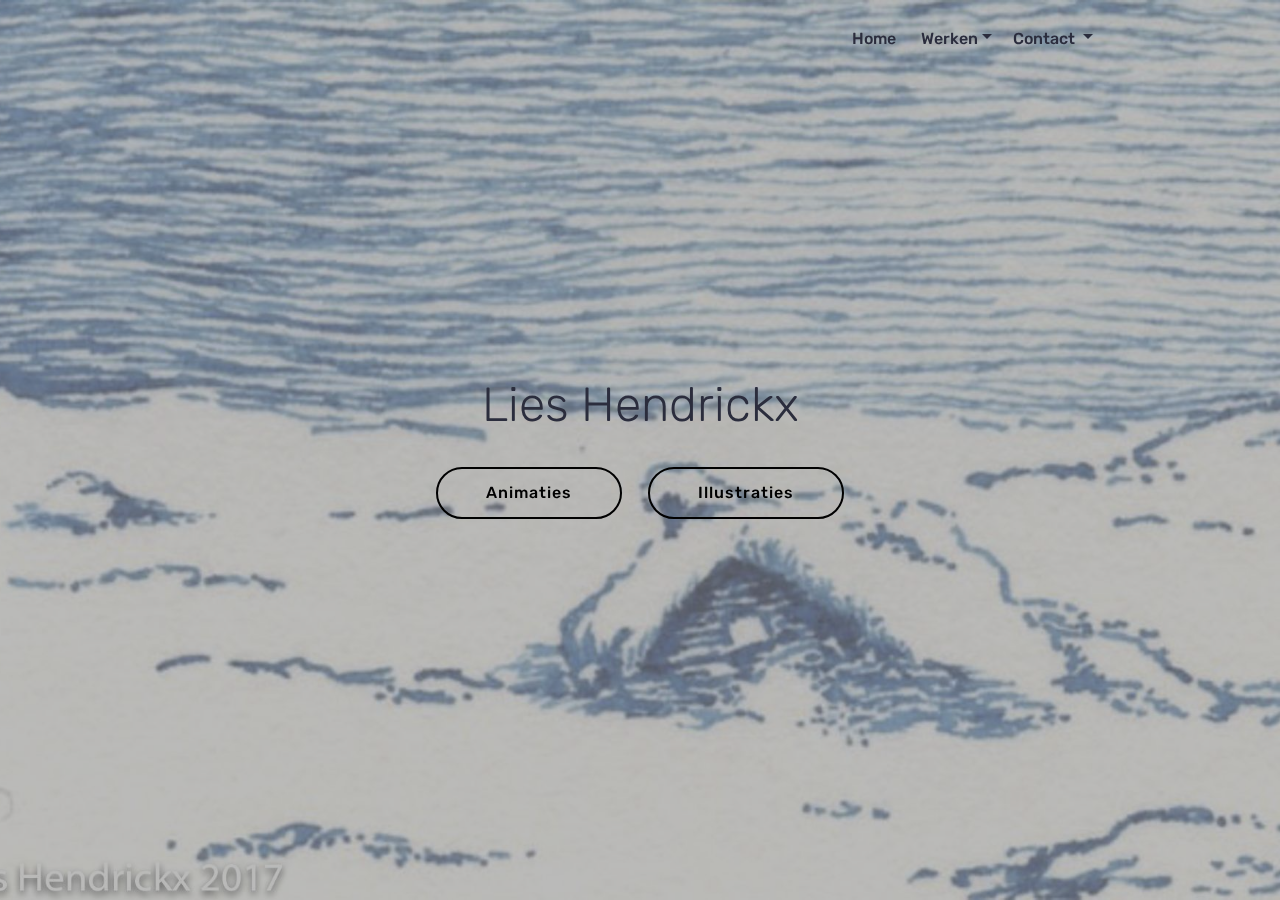
==== commit 2881610c: "create github pages" ====
--- a/index.html
+++ b/index.html
@@ -22,11 +22,11 @@
   
 </head>
 <body>
-<section class="menu cid-rbKpqVFgco" once="menu" id="menu1-27" data-rv-view="445">
+<section class="menu cid-rbKpqVFgco" once="menu" id="menu1-27" data-rv-view="735">
 
     
 
-    <nav class="navbar navbar-expand beta-menu navbar-dropdown align-items-center navbar-fixed-top navbar-toggleable-sm">
+    <nav class="navbar navbar-expand beta-menu navbar-dropdown align-items-center navbar-fixed-top navbar-toggleable-sm bg-color transparent">
         <button class="navbar-toggler navbar-toggler-right" type="button" data-toggle="collapse" data-target="#navbarSupportedContent" aria-controls="navbarSupportedContent" aria-expanded="false" aria-label="Toggle navigation">
             <div class="hamburger">
                 <span></span>
@@ -42,18 +42,18 @@
             </div>
         </div>
         <div class="collapse navbar-collapse" id="navbarSupportedContent">
-            <ul class="navbar-nav nav-dropdown nav-right navbar-nav-top-padding" data-app-modern-menu="true"><li class="nav-item"><a class="nav-link link text-black display-7" href="index.html" aria-expanded="true">
-                        Home</a></li><li class="nav-item dropdown open"><a class="nav-link link dropdown-toggle text-black display-7" href="landschappen.html#content5-17" aria-expanded="true" data-toggle="dropdown-submenu">
-                        Werken</a><div class="dropdown-menu"><div class="dropdown open"><a class="dropdown-item text-black dropdown-toggle display-7" href="illustraties.html" aria-expanded="true" data-toggle="dropdown-submenu">Illustraties</a><div class="dropdown-menu dropdown-submenu"><a class="dropdown-item text-black display-7" href="page5.html" aria-expanded="false">Ninthe</a><a class="dropdown-item text-black display-7" href="page6.html" aria-expanded="false">Wolfje wolfje...</a><a class="dropdown-item text-black display-7" href="page7.html" aria-expanded="true">Treurwilgen</a><a class="dropdown-item text-black display-7" href="page8.html" aria-expanded="true">Digitaal naakt</a></div></div><a class="dropdown-item text-black display-7" href="animaties.html" aria-expanded="false">Animaties<br></a></div></li><li class="nav-item dropdown"><a class="nav-link link dropdown-toggle text-black display-7" href="landschappen.html#content5-17" aria-expanded="false" data-toggle="dropdown-submenu">
-                        Contact&nbsp;</a><div class="dropdown-menu"><a class="dropdown-item text-black display-7" href="overmezelf.html" aria-expanded="false">Over mezelf</a><a class="dropdown-item text-black display-7" href="contact.html" aria-expanded="false">Contact<br></a></div></li><li class="nav-item">
-                    <a class="nav-link link text-black display-7" href="https://mobirise.com">&nbsp; &nbsp; &nbsp; &nbsp; &nbsp; &nbsp; &nbsp; &nbsp; &nbsp; &nbsp;</a>
+            <ul class="navbar-nav nav-dropdown nav-right navbar-nav-top-padding" data-app-modern-menu="true"><li class="nav-item dropdown"><a class="nav-link link text-primary display-7" href="index.html" aria-expanded="true">
+                        Home&nbsp;</a></li><li class="nav-item dropdown open"><a class="nav-link link dropdown-toggle text-primary display-7" href="landschappen.html#content5-17" aria-expanded="true" data-toggle="dropdown-submenu">
+                        Werken</a><div class="dropdown-menu"><div class="dropdown open"><a class="dropdown-item text-primary dropdown-toggle display-7" href="illustraties.html" aria-expanded="true" data-toggle="dropdown-submenu">Illustraties</a><div class="dropdown-menu dropdown-submenu"><a class="dropdown-item text-primary display-7" href="page8.html" aria-expanded="false">Digitaal Naakt</a><a class="dropdown-item text-primary display-7" href="page6.html" aria-expanded="false">Wolfje wolfje...</a><a class="dropdown-item text-primary display-7" href="page7.html" aria-expanded="false">Treurwilg</a></div></div><a class="dropdown-item text-primary display-7" href="animaties.html" aria-expanded="false">Animaties<br></a></div></li><li class="nav-item dropdown"><a class="nav-link link dropdown-toggle text-primary display-7" href="landschappen.html#content5-17" aria-expanded="false" data-toggle="dropdown-submenu">
+                        Contact&nbsp;</a><div class="dropdown-menu"><a class="dropdown-item text-primary display-7" href="overmezelf.html" aria-expanded="false">Over mezelf</a><a class="dropdown-item text-primary display-7" href="contact.html" aria-expanded="false">Contact<br></a></div></li><li class="nav-item">
+                    <a class="nav-link link text-primary display-7" href="https://mobirise.com">&nbsp; &nbsp; &nbsp; &nbsp; &nbsp; &nbsp; &nbsp; &nbsp; &nbsp; &nbsp;</a>
                 </li></ul>
             
         </div>
     </nav>
 </section>
 
-<section class="engine"><a href="https://mobirise.co/o">bootstrap buttons</a></section><section class="cid-r9cJoObE1y mbr-fullscreen mbr-parallax-background" id="header2-14" data-rv-view="442">
+<section class="engine"><a href="https://mobirise.co">Mobirise</a></section><section class="cid-r9cJoObE1y mbr-fullscreen mbr-parallax-background" id="header2-14" data-rv-view="732">
 
     
 
--- a/assets/mobirise/css/mbr-additional.css
+++ b/assets/mobirise/css/mbr-additional.css
@@ -4454,19 +4454,19 @@
     flex-shrink: 0;
   }
 }
-.cid-rhiIMEH1rN .navbar {
+.cid-rpGgSIhELE .navbar {
   padding: .5rem 0;
   background: #757a7c;
   transition: none;
   min-height: 77px;
 }
-.cid-rhiIMEH1rN .navbar-dropdown.bg-color.transparent.opened {
-  background: #757a7c;
-}
-.cid-rhiIMEH1rN a {
+.cid-rpGgSIhELE .navbar-dropdown.bg-color.transparent.opened {
+  background: #757a7c;
+}
+.cid-rpGgSIhELE a {
   font-style: normal;
 }
-.cid-rhiIMEH1rN .nav-item span {
+.cid-rpGgSIhELE .nav-item span {
   padding-right: 0.4em;
   line-height: 0.5em;
   vertical-align: text-bottom;
@@ -4474,22 +4474,22 @@
   top: -0.2em;
   text-decoration: none;
 }
-.cid-rhiIMEH1rN .nav-item a {
+.cid-rpGgSIhELE .nav-item a {
   padding: 0.7rem 0 !important;
   margin: 0rem .65rem !important;
 }
-.cid-rhiIMEH1rN .btn {
+.cid-rpGgSIhELE .btn {
   padding: 0.4rem 1.5rem;
   display: inline-flex;
   align-items: center;
 }
-.cid-rhiIMEH1rN .btn .mbr-iconfont {
+.cid-rpGgSIhELE .btn .mbr-iconfont {
   font-size: 1.6rem;
 }
-.cid-rhiIMEH1rN .menu-logo {
+.cid-rpGgSIhELE .menu-logo {
   margin-right: auto;
 }
-.cid-rhiIMEH1rN .menu-logo .navbar-brand {
+.cid-rpGgSIhELE .menu-logo .navbar-brand {
   display: flex;
   margin-left: 5rem;
   padding: 0;
@@ -4497,7 +4497,7 @@
   min-height: 3.8rem;
   align-items: center;
 }
-.cid-rhiIMEH1rN .menu-logo .navbar-brand .navbar-caption-wrap {
+.cid-rpGgSIhELE .menu-logo .navbar-brand .navbar-caption-wrap {
   display: -webkit-flex;
   -webkit-align-items: center;
   align-items: center;
@@ -4505,40 +4505,40 @@
   min-width: 7rem;
   margin: .3rem 0;
 }
-.cid-rhiIMEH1rN .menu-logo .navbar-brand .navbar-caption-wrap .navbar-caption {
+.cid-rpGgSIhELE .menu-logo .navbar-brand .navbar-caption-wrap .navbar-caption {
   line-height: 1.2rem !important;
   padding-right: 2rem;
 }
-.cid-rhiIMEH1rN .menu-logo .navbar-brand .navbar-logo {
+.cid-rpGgSIhELE .menu-logo .navbar-brand .navbar-logo {
   font-size: 4rem;
   transition: font-size 0.25s;
 }
-.cid-rhiIMEH1rN .menu-logo .navbar-brand .navbar-logo img {
+.cid-rpGgSIhELE .menu-logo .navbar-brand .navbar-logo img {
   display: flex;
 }
-.cid-rhiIMEH1rN .menu-logo .navbar-brand .navbar-logo .mbr-iconfont {
+.cid-rpGgSIhELE .menu-logo .navbar-brand .navbar-logo .mbr-iconfont {
   transition: font-size 0.25s;
 }
-.cid-rhiIMEH1rN .navbar-toggleable-sm .navbar-collapse {
+.cid-rpGgSIhELE .navbar-toggleable-sm .navbar-collapse {
   justify-content: flex-end;
   -webkit-justify-content: flex-end;
   padding-right: 5rem;
   width: auto;
 }
-.cid-rhiIMEH1rN .navbar-toggleable-sm .navbar-collapse .navbar-nav {
+.cid-rpGgSIhELE .navbar-toggleable-sm .navbar-collapse .navbar-nav {
   flex-wrap: wrap;
   -webkit-flex-wrap: wrap;
   padding-left: 0;
 }
-.cid-rhiIMEH1rN .navbar-toggleable-sm .navbar-collapse .navbar-nav .nav-item {
+.cid-rpGgSIhELE .navbar-toggleable-sm .navbar-collapse .navbar-nav .nav-item {
   -webkit-align-self: center;
   align-self: center;
 }
-.cid-rhiIMEH1rN .navbar-toggleable-sm .navbar-collapse .navbar-buttons {
+.cid-rpGgSIhELE .navbar-toggleable-sm .navbar-collapse .navbar-buttons {
   padding-left: 0;
   padding-bottom: 0;
 }
-.cid-rhiIMEH1rN .dropdown .dropdown-menu {
+.cid-rpGgSIhELE .dropdown .dropdown-menu {
   background: #757a7c;
   display: none;
   position: absolute;
@@ -4547,20 +4547,20 @@
   padding-bottom: 1.4rem;
   text-align: left;
 }
-.cid-rhiIMEH1rN .dropdown .dropdown-menu .dropdown-item {
+.cid-rpGgSIhELE .dropdown .dropdown-menu .dropdown-item {
   width: auto;
   padding: 0.235em 1.5385em 0.235em 1.5385em !important;
 }
-.cid-rhiIMEH1rN .dropdown .dropdown-menu .dropdown-item::after {
+.cid-rpGgSIhELE .dropdown .dropdown-menu .dropdown-item::after {
   right: 0.5rem;
 }
-.cid-rhiIMEH1rN .dropdown .dropdown-menu .dropdown-submenu {
+.cid-rpGgSIhELE .dropdown .dropdown-menu .dropdown-submenu {
   margin: 0;
 }
-.cid-rhiIMEH1rN .dropdown.open > .dropdown-menu {
+.cid-rpGgSIhELE .dropdown.open > .dropdown-menu {
   display: block;
 }
-.cid-rhiIMEH1rN .navbar-toggleable-sm.opened:after {
+.cid-rpGgSIhELE .navbar-toggleable-sm.opened:after {
   position: absolute;
   width: 100vw;
   height: 100vh;
@@ -4572,28 +4572,28 @@
   -webkit-transform: translateY(100%);
   z-index: 1000;
 }
-.cid-rhiIMEH1rN .navbar.navbar-short {
+.cid-rpGgSIhELE .navbar.navbar-short {
   min-height: 60px;
   transition: all .2s;
 }
-.cid-rhiIMEH1rN .navbar.navbar-short .navbar-toggler-right {
+.cid-rpGgSIhELE .navbar.navbar-short .navbar-toggler-right {
   top: 20px;
 }
-.cid-rhiIMEH1rN .navbar.navbar-short .navbar-logo a {
+.cid-rpGgSIhELE .navbar.navbar-short .navbar-logo a {
   font-size: 2.5rem !important;
   line-height: 2.5rem;
   transition: font-size 0.25s;
 }
-.cid-rhiIMEH1rN .navbar.navbar-short .navbar-logo a .mbr-iconfont {
+.cid-rpGgSIhELE .navbar.navbar-short .navbar-logo a .mbr-iconfont {
   font-size: 2.5rem !important;
 }
-.cid-rhiIMEH1rN .navbar.navbar-short .navbar-logo a img {
+.cid-rpGgSIhELE .navbar.navbar-short .navbar-logo a img {
   height: 3rem !important;
 }
-.cid-rhiIMEH1rN .navbar.navbar-short .navbar-brand {
+.cid-rpGgSIhELE .navbar.navbar-short .navbar-brand {
   min-height: 3rem;
 }
-.cid-rhiIMEH1rN button.navbar-toggler {
+.cid-rpGgSIhELE button.navbar-toggler {
   width: 31px;
   height: 18px;
   cursor: pointer;
@@ -4601,10 +4601,10 @@
   top: 1.5rem;
   right: 1rem;
 }
-.cid-rhiIMEH1rN button.navbar-toggler:focus {
+.cid-rpGgSIhELE button.navbar-toggler:focus {
   outline: none;
 }
-.cid-rhiIMEH1rN button.navbar-toggler .hamburger span {
+.cid-rpGgSIhELE button.navbar-toggler .hamburger span {
   position: absolute;
   right: 0;
   width: 30px;
@@ -4612,92 +4612,92 @@
   border-right: 5px;
   background-color: #4d4f68;
 }
-.cid-rhiIMEH1rN button.navbar-toggler .hamburger span:nth-child(1) {
+.cid-rpGgSIhELE button.navbar-toggler .hamburger span:nth-child(1) {
   top: 0;
   transition: all .2s;
 }
-.cid-rhiIMEH1rN button.navbar-toggler .hamburger span:nth-child(2) {
+.cid-rpGgSIhELE button.navbar-toggler .hamburger span:nth-child(2) {
   top: 8px;
   transition: all .15s;
 }
-.cid-rhiIMEH1rN button.navbar-toggler .hamburger span:nth-child(3) {
+.cid-rpGgSIhELE button.navbar-toggler .hamburger span:nth-child(3) {
   top: 8px;
   transition: all .15s;
 }
-.cid-rhiIMEH1rN button.navbar-toggler .hamburger span:nth-child(4) {
+.cid-rpGgSIhELE button.navbar-toggler .hamburger span:nth-child(4) {
   top: 16px;
   transition: all .2s;
 }
-.cid-rhiIMEH1rN nav.opened .hamburger span:nth-child(1) {
+.cid-rpGgSIhELE nav.opened .hamburger span:nth-child(1) {
   top: 8px;
   width: 0;
   opacity: 0;
   right: 50%;
   transition: all .2s;
 }
-.cid-rhiIMEH1rN nav.opened .hamburger span:nth-child(2) {
+.cid-rpGgSIhELE nav.opened .hamburger span:nth-child(2) {
   -webkit-transform: rotate(45deg);
   transform: rotate(45deg);
   transition: all .25s;
 }
-.cid-rhiIMEH1rN nav.opened .hamburger span:nth-child(3) {
+.cid-rpGgSIhELE nav.opened .hamburger span:nth-child(3) {
   -webkit-transform: rotate(-45deg);
   transform: rotate(-45deg);
   transition: all .25s;
 }
-.cid-rhiIMEH1rN nav.opened .hamburger span:nth-child(4) {
+.cid-rpGgSIhELE nav.opened .hamburger span:nth-child(4) {
   top: 8px;
   width: 0;
   opacity: 0;
   right: 50%;
   transition: all .2s;
 }
-.cid-rhiIMEH1rN .collapsed.navbar-expand {
+.cid-rpGgSIhELE .collapsed.navbar-expand {
   flex-direction: column;
 }
-.cid-rhiIMEH1rN .collapsed .btn {
+.cid-rpGgSIhELE .collapsed .btn {
   display: flex;
 }
-.cid-rhiIMEH1rN .collapsed .navbar-collapse {
+.cid-rpGgSIhELE .collapsed .navbar-collapse {
   display: none !important;
   padding-right: 0 !important;
 }
-.cid-rhiIMEH1rN .collapsed .navbar-collapse.collapsing,
-.cid-rhiIMEH1rN .collapsed .navbar-collapse.show {
+.cid-rpGgSIhELE .collapsed .navbar-collapse.collapsing,
+.cid-rpGgSIhELE .collapsed .navbar-collapse.show {
   display: block !important;
 }
-.cid-rhiIMEH1rN .collapsed .navbar-collapse.collapsing .navbar-nav,
-.cid-rhiIMEH1rN .collapsed .navbar-collapse.show .navbar-nav {
+.cid-rpGgSIhELE .collapsed .navbar-collapse.collapsing .navbar-nav,
+.cid-rpGgSIhELE .collapsed .navbar-collapse.show .navbar-nav {
   display: block;
   text-align: center;
 }
-.cid-rhiIMEH1rN .collapsed .navbar-collapse.collapsing .navbar-nav .nav-item,
-.cid-rhiIMEH1rN .collapsed .navbar-collapse.show .navbar-nav .nav-item {
+.cid-rpGgSIhELE .collapsed .navbar-collapse.collapsing .navbar-nav .nav-item,
+.cid-rpGgSIhELE .collapsed .navbar-collapse.show .navbar-nav .nav-item {
   clear: both;
 }
-.cid-rhiIMEH1rN .collapsed .navbar-collapse.collapsing .navbar-nav .nav-item:last-child,
-.cid-rhiIMEH1rN .collapsed .navbar-collapse.show .navbar-nav .nav-item:last-child {
+.cid-rpGgSIhELE .collapsed .navbar-collapse.collapsing .navbar-nav .nav-item:last-child,
+.cid-rpGgSIhELE .collapsed .navbar-collapse.show .navbar-nav .nav-item:last-child {
   margin-bottom: 1rem;
 }
-.cid-rhiIMEH1rN .collapsed .navbar-collapse.collapsing .navbar-buttons,
-.cid-rhiIMEH1rN .collapsed .navbar-collapse.show .navbar-buttons {
+.cid-rpGgSIhELE .collapsed .navbar-collapse.collapsing .navbar-buttons,
+.cid-rpGgSIhELE .collapsed .navbar-collapse.show .navbar-buttons {
   text-align: center;
 }
-.cid-rhiIMEH1rN .collapsed .navbar-collapse.collapsing .navbar-buttons:last-child,
-.cid-rhiIMEH1rN .collapsed .navbar-collapse.show .navbar-buttons:last-child {
+.cid-rpGgSIhELE .collapsed .navbar-collapse.collapsing .navbar-buttons:last-child,
+.cid-rpGgSIhELE .collapsed .navbar-collapse.show .navbar-buttons:last-child {
   margin-bottom: 1rem;
 }
-.cid-rhiIMEH1rN .collapsed button.navbar-toggler {
+.cid-rpGgSIhELE .collapsed button.navbar-toggler {
   display: block;
 }
-.cid-rhiIMEH1rN .collapsed .navbar-brand {
+.cid-rpGgSIhELE .collapsed .navbar-brand {
   margin-left: 1rem !important;
 }
-.cid-rhiIMEH1rN .collapsed .navbar-toggleable-sm {
+.cid-rpGgSIhELE .collapsed .navbar-toggleable-sm {
   flex-direction: column;
   -webkit-flex-direction: column;
 }
-.cid-rhiIMEH1rN .collapsed .dropdown .dropdown-menu {
+.cid-rpGgSIhELE .collapsed .dropdown .dropdown-menu {
   width: 100%;
   text-align: center;
   position: relative;
@@ -4709,19 +4709,19 @@
   transition-duration: .5s;
   transition-property: opacity,padding,height;
 }
-.cid-rhiIMEH1rN .collapsed .dropdown.open > .dropdown-menu {
+.cid-rpGgSIhELE .collapsed .dropdown.open > .dropdown-menu {
   position: relative;
   opacity: 1;
   height: auto;
   padding: 1.4rem 0;
   visibility: visible;
 }
-.cid-rhiIMEH1rN .collapsed .dropdown .dropdown-submenu {
+.cid-rpGgSIhELE .collapsed .dropdown .dropdown-submenu {
   left: 0;
   text-align: center;
   width: 100%;
 }
-.cid-rhiIMEH1rN .collapsed .dropdown .dropdown-toggle[data-toggle="dropdown-submenu"]::after {
+.cid-rpGgSIhELE .collapsed .dropdown .dropdown-toggle[data-toggle="dropdown-submenu"]::after {
   margin-top: 0;
   position: inherit;
   right: 0;
@@ -4737,55 +4737,55 @@
   border-left: .30em solid transparent;
 }
 @media (max-width: 991px) {
-  .cid-rhiIMEH1rN .navbar-expand {
+  .cid-rpGgSIhELE .navbar-expand {
     flex-direction: column;
   }
-  .cid-rhiIMEH1rN img {
+  .cid-rpGgSIhELE img {
     height: 3.8rem !important;
   }
-  .cid-rhiIMEH1rN .btn {
+  .cid-rpGgSIhELE .btn {
     display: flex;
   }
-  .cid-rhiIMEH1rN button.navbar-toggler {
+  .cid-rpGgSIhELE button.navbar-toggler {
     display: block;
   }
-  .cid-rhiIMEH1rN .navbar-brand {
+  .cid-rpGgSIhELE .navbar-brand {
     margin-left: 1rem !important;
   }
-  .cid-rhiIMEH1rN .navbar-toggleable-sm {
+  .cid-rpGgSIhELE .navbar-toggleable-sm {
     flex-direction: column;
     -webkit-flex-direction: column;
   }
-  .cid-rhiIMEH1rN .navbar-collapse {
+  .cid-rpGgSIhELE .navbar-collapse {
     display: none !important;
     padding-right: 0 !important;
   }
-  .cid-rhiIMEH1rN .navbar-collapse.collapsing,
-  .cid-rhiIMEH1rN .navbar-collapse.show {
+  .cid-rpGgSIhELE .navbar-collapse.collapsing,
+  .cid-rpGgSIhELE .navbar-collapse.show {
     display: block !important;
   }
-  .cid-rhiIMEH1rN .navbar-collapse.collapsing .navbar-nav,
-  .cid-rhiIMEH1rN .navbar-collapse.show .navbar-nav {
+  .cid-rpGgSIhELE .navbar-collapse.collapsing .navbar-nav,
+  .cid-rpGgSIhELE .navbar-collapse.show .navbar-nav {
     display: block;
     text-align: center;
   }
-  .cid-rhiIMEH1rN .navbar-collapse.collapsing .navbar-nav .nav-item,
-  .cid-rhiIMEH1rN .navbar-collapse.show .navbar-nav .nav-item {
+  .cid-rpGgSIhELE .navbar-collapse.collapsing .navbar-nav .nav-item,
+  .cid-rpGgSIhELE .navbar-collapse.show .navbar-nav .nav-item {
     clear: both;
   }
-  .cid-rhiIMEH1rN .navbar-collapse.collapsing .navbar-nav .nav-item:last-child,
-  .cid-rhiIMEH1rN .navbar-collapse.show .navbar-nav .nav-item:last-child {
+  .cid-rpGgSIhELE .navbar-collapse.collapsing .navbar-nav .nav-item:last-child,
+  .cid-rpGgSIhELE .navbar-collapse.show .navbar-nav .nav-item:last-child {
     margin-bottom: 1rem;
   }
-  .cid-rhiIMEH1rN .navbar-collapse.collapsing .navbar-buttons,
-  .cid-rhiIMEH1rN .navbar-collapse.show .navbar-buttons {
+  .cid-rpGgSIhELE .navbar-collapse.collapsing .navbar-buttons,
+  .cid-rpGgSIhELE .navbar-collapse.show .navbar-buttons {
     text-align: center;
   }
-  .cid-rhiIMEH1rN .navbar-collapse.collapsing .navbar-buttons:last-child,
-  .cid-rhiIMEH1rN .navbar-collapse.show .navbar-buttons:last-child {
+  .cid-rpGgSIhELE .navbar-collapse.collapsing .navbar-buttons:last-child,
+  .cid-rpGgSIhELE .navbar-collapse.show .navbar-buttons:last-child {
     margin-bottom: 1rem;
   }
-  .cid-rhiIMEH1rN .dropdown .dropdown-menu {
+  .cid-rpGgSIhELE .dropdown .dropdown-menu {
     width: 100%;
     text-align: center;
     position: relative;
@@ -4797,19 +4797,19 @@
     transition-duration: .5s;
     transition-property: opacity,padding,height;
   }
-  .cid-rhiIMEH1rN .dropdown.open > .dropdown-menu {
+  .cid-rpGgSIhELE .dropdown.open > .dropdown-menu {
     position: relative;
     opacity: 1;
     height: auto;
     padding: 1.4rem 0;
     visibility: visible;
   }
-  .cid-rhiIMEH1rN .dropdown .dropdown-submenu {
+  .cid-rpGgSIhELE .dropdown .dropdown-submenu {
     left: 0;
     text-align: center;
     width: 100%;
   }
-  .cid-rhiIMEH1rN .dropdown .dropdown-toggle[data-toggle="dropdown-submenu"]::after {
+  .cid-rpGgSIhELE .dropdown .dropdown-toggle[data-toggle="dropdown-submenu"]::after {
     margin-top: 0;
     position: inherit;
     right: 0;
@@ -4826,8 +4826,86 @@
   }
 }
 @media (min-width: 767px) {
-  .cid-rhiIMEH1rN .menu-logo {
+  .cid-rpGgSIhELE .menu-logo {
     flex-shrink: 0;
+  }
+}
+.cid-rhiIgvboJD {
+  padding-top: 60px;
+  padding-bottom: 30px;
+  background-color: #757a7c;
+}
+.cid-rhiIgvboJD .mbr-section-subtitle {
+  color: #767676;
+}
+.cid-rhiIgvboJD H2 {
+  color: #ffffff;
+}
+.cid-rhiIrCw3QS {
+  padding-top: 0px;
+  padding-bottom: 30px;
+  background: #757a7c;
+}
+.cid-rhiIrCw3QS .image-block {
+  margin: auto;
+}
+.cid-rhiIrCw3QS figcaption {
+  position: relative;
+}
+.cid-rhiIrCw3QS figcaption div {
+  position: absolute;
+  bottom: 0;
+  width: 100%;
+}
+@media (max-width: 768px) {
+  .cid-rhiIrCw3QS .image-block {
+    width: 100% !important;
+  }
+}
+.cid-rhiIr6144Z {
+  padding-top: 0px;
+  padding-bottom: 15px;
+  background: #757a7c;
+}
+.cid-rhiIr6144Z .image-block {
+  margin: auto;
+}
+.cid-rhiIr6144Z figcaption {
+  position: relative;
+}
+.cid-rhiIr6144Z figcaption div {
+  position: absolute;
+  bottom: 0;
+  width: 100%;
+}
+@media (max-width: 768px) {
+  .cid-rhiIr6144Z .image-block {
+    width: 100% !important;
+  }
+}
+.cid-rhiIr6144Z DIV {
+  color: #232323;
+  text-align: left;
+}
+.cid-rhiIgS8E7h {
+  padding-top: 15px;
+  padding-bottom: 15px;
+  background: #757a7c;
+}
+.cid-rhiIgS8E7h .image-block {
+  margin: auto;
+}
+.cid-rhiIgS8E7h figcaption {
+  position: relative;
+}
+.cid-rhiIgS8E7h figcaption div {
+  position: absolute;
+  bottom: 0;
+  width: 100%;
+}
+@media (max-width: 768px) {
+  .cid-rhiIgS8E7h .image-block {
+    width: 100% !important;
   }
 }
 .cid-r9QyPqXde6 {
@@ -4835,97 +4913,19 @@
   padding-bottom: 30px;
   background-color: #757a7c;
 }
-.cid-rhiIgvboJD {
-  padding-top: 60px;
-  padding-bottom: 30px;
-  background-color: #757a7c;
-}
-.cid-rhiIgvboJD .mbr-section-subtitle {
-  color: #767676;
-}
-.cid-rhiIgvboJD H2 {
-  color: #ffffff;
-}
-.cid-rhiIrCw3QS {
-  padding-top: 0px;
-  padding-bottom: 30px;
-  background: #757a7c;
-}
-.cid-rhiIrCw3QS .image-block {
-  margin: auto;
-}
-.cid-rhiIrCw3QS figcaption {
-  position: relative;
-}
-.cid-rhiIrCw3QS figcaption div {
-  position: absolute;
-  bottom: 0;
-  width: 100%;
-}
-@media (max-width: 768px) {
-  .cid-rhiIrCw3QS .image-block {
-    width: 100% !important;
-  }
-}
-.cid-rhiIr6144Z {
-  padding-top: 0px;
-  padding-bottom: 15px;
-  background: #757a7c;
-}
-.cid-rhiIr6144Z .image-block {
-  margin: auto;
-}
-.cid-rhiIr6144Z figcaption {
-  position: relative;
-}
-.cid-rhiIr6144Z figcaption div {
-  position: absolute;
-  bottom: 0;
-  width: 100%;
-}
-@media (max-width: 768px) {
-  .cid-rhiIr6144Z .image-block {
-    width: 100% !important;
-  }
-}
-.cid-rhiIr6144Z DIV {
-  color: #232323;
-  text-align: left;
-}
-.cid-rhiIgS8E7h {
-  padding-top: 15px;
-  padding-bottom: 15px;
-  background: #757a7c;
-}
-.cid-rhiIgS8E7h .image-block {
-  margin: auto;
-}
-.cid-rhiIgS8E7h figcaption {
-  position: relative;
-}
-.cid-rhiIgS8E7h figcaption div {
-  position: absolute;
-  bottom: 0;
-  width: 100%;
-}
-@media (max-width: 768px) {
-  .cid-rhiIgS8E7h .image-block {
-    width: 100% !important;
-  }
-}
-.cid-rhiIMEH1rN .navbar {
+.cid-rpGhCexmhp .navbar {
   padding: .5rem 0;
   background: #757a7c;
   transition: none;
   min-height: 77px;
 }
-.cid-rhiIMEH1rN .navbar-dropdown.bg-color.transparent.opened {
-  background: #757a7c;
-}
-.cid-rhiIMEH1rN a {
+.cid-rpGhCexmhp .navbar-dropdown.bg-color.transparent.opened {
+  background: #757a7c;
+}
+.cid-rpGhCexmhp a {
   font-style: normal;
 }
-.cid-rhiIMEH1rN .nav-item span {
+.cid-rpGhCexmhp .nav-item span {
   padding-right: 0.4em;
   line-height: 0.5em;
   vertical-align: text-bottom;
@@ -4933,22 +4933,22 @@
   top: -0.2em;
   text-decoration: none;
 }
-.cid-rhiIMEH1rN .nav-item a {
+.cid-rpGhCexmhp .nav-item a {
   padding: 0.7rem 0 !important;
   margin: 0rem .65rem !important;
 }
-.cid-rhiIMEH1rN .btn {
+.cid-rpGhCexmhp .btn {
   padding: 0.4rem 1.5rem;
   display: inline-flex;
   align-items: center;
 }
-.cid-rhiIMEH1rN .btn .mbr-iconfont {
+.cid-rpGhCexmhp .btn .mbr-iconfont {
   font-size: 1.6rem;
 }
-.cid-rhiIMEH1rN .menu-logo {
+.cid-rpGhCexmhp .menu-logo {
   margin-right: auto;
 }
-.cid-rhiIMEH1rN .menu-logo .navbar-brand {
+.cid-rpGhCexmhp .menu-logo .navbar-brand {
   display: flex;
   margin-left: 5rem;
   padding: 0;
@@ -4956,7 +4956,7 @@
   min-height: 3.8rem;
   align-items: center;
 }
-.cid-rhiIMEH1rN .menu-logo .navbar-brand .navbar-caption-wrap {
+.cid-rpGhCexmhp .menu-logo .navbar-brand .navbar-caption-wrap {
   display: -webkit-flex;
   -webkit-align-items: center;
   align-items: center;
@@ -4964,40 +4964,40 @@
   min-width: 7rem;
   margin: .3rem 0;
 }
-.cid-rhiIMEH1rN .menu-logo .navbar-brand .navbar-caption-wrap .navbar-caption {
+.cid-rpGhCexmhp .menu-logo .navbar-brand .navbar-caption-wrap .navbar-caption {
   line-height: 1.2rem !important;
   padding-right: 2rem;
 }
-.cid-rhiIMEH1rN .menu-logo .navbar-brand .navbar-logo {
+.cid-rpGhCexmhp .menu-logo .navbar-brand .navbar-logo {
   font-size: 4rem;
   transition: font-size 0.25s;
 }
-.cid-rhiIMEH1rN .menu-logo .navbar-brand .navbar-logo img {
+.cid-rpGhCexmhp .menu-logo .navbar-brand .navbar-logo img {
   display: flex;
 }
-.cid-rhiIMEH1rN .menu-logo .navbar-brand .navbar-logo .mbr-iconfont {
+.cid-rpGhCexmhp .menu-logo .navbar-brand .navbar-logo .mbr-iconfont {
   transition: font-size 0.25s;
 }
-.cid-rhiIMEH1rN .navbar-toggleable-sm .navbar-collapse {
+.cid-rpGhCexmhp .navbar-toggleable-sm .navbar-collapse {
   justify-content: flex-end;
   -webkit-justify-content: flex-end;
   padding-right: 5rem;
   width: auto;
 }
-.cid-rhiIMEH1rN .navbar-toggleable-sm .navbar-collapse .navbar-nav {
+.cid-rpGhCexmhp .navbar-toggleable-sm .navbar-collapse .navbar-nav {
   flex-wrap: wrap;
   -webkit-flex-wrap: wrap;
   padding-left: 0;
 }
-.cid-rhiIMEH1rN .navbar-toggleable-sm .navbar-collapse .navbar-nav .nav-item {
+.cid-rpGhCexmhp .navbar-toggleable-sm .navbar-collapse .navbar-nav .nav-item {
   -webkit-align-self: center;
   align-self: center;
 }
-.cid-rhiIMEH1rN .navbar-toggleable-sm .navbar-collapse .navbar-buttons {
+.cid-rpGhCexmhp .navbar-toggleable-sm .navbar-collapse .navbar-buttons {
   padding-left: 0;
   padding-bottom: 0;
 }
-.cid-rhiIMEH1rN .dropdown .dropdown-menu {
+.cid-rpGhCexmhp .dropdown .dropdown-menu {
   background: #757a7c;
   display: none;
   position: absolute;
@@ -5006,20 +5006,20 @@
   padding-bottom: 1.4rem;
   text-align: left;
 }
-.cid-rhiIMEH1rN .dropdown .dropdown-menu .dropdown-item {
+.cid-rpGhCexmhp .dropdown .dropdown-menu .dropdown-item {
   width: auto;
   padding: 0.235em 1.5385em 0.235em 1.5385em !important;
 }
-.cid-rhiIMEH1rN .dropdown .dropdown-menu .dropdown-item::after {
+.cid-rpGhCexmhp .dropdown .dropdown-menu .dropdown-item::after {
   right: 0.5rem;
 }
-.cid-rhiIMEH1rN .dropdown .dropdown-menu .dropdown-submenu {
+.cid-rpGhCexmhp .dropdown .dropdown-menu .dropdown-submenu {
   margin: 0;
 }
-.cid-rhiIMEH1rN .dropdown.open > .dropdown-menu {
+.cid-rpGhCexmhp .dropdown.open > .dropdown-menu {
   display: block;
 }
-.cid-rhiIMEH1rN .navbar-toggleable-sm.opened:after {
+.cid-rpGhCexmhp .navbar-toggleable-sm.opened:after {
   position: absolute;
   width: 100vw;
   height: 100vh;
@@ -5031,28 +5031,28 @@
   -webkit-transform: translateY(100%);
   z-index: 1000;
 }
-.cid-rhiIMEH1rN .navbar.navbar-short {
+.cid-rpGhCexmhp .navbar.navbar-short {
   min-height: 60px;
   transition: all .2s;
 }
-.cid-rhiIMEH1rN .navbar.navbar-short .navbar-toggler-right {
+.cid-rpGhCexmhp .navbar.navbar-short .navbar-toggler-right {
   top: 20px;
 }
-.cid-rhiIMEH1rN .navbar.navbar-short .navbar-logo a {
+.cid-rpGhCexmhp .navbar.navbar-short .navbar-logo a {
   font-size: 2.5rem !important;
   line-height: 2.5rem;
   transition: font-size 0.25s;
 }
-.cid-rhiIMEH1rN .navbar.navbar-short .navbar-logo a .mbr-iconfont {
+.cid-rpGhCexmhp .navbar.navbar-short .navbar-logo a .mbr-iconfont {
   font-size: 2.5rem !important;
 }
-.cid-rhiIMEH1rN .navbar.navbar-short .navbar-logo a img {
+.cid-rpGhCexmhp .navbar.navbar-short .navbar-logo a img {
   height: 3rem !important;
 }
-.cid-rhiIMEH1rN .navbar.navbar-short .navbar-brand {
+.cid-rpGhCexmhp .navbar.navbar-short .navbar-brand {
   min-height: 3rem;
 }
-.cid-rhiIMEH1rN button.navbar-toggler {
+.cid-rpGhCexmhp button.navbar-toggler {
   width: 31px;
   height: 18px;
   cursor: pointer;
@@ -5060,10 +5060,10 @@
   top: 1.5rem;
   right: 1rem;
 }
-.cid-rhiIMEH1rN button.navbar-toggler:focus {
+.cid-rpGhCexmhp button.navbar-toggler:focus {
   outline: none;
 }
-.cid-rhiIMEH1rN button.navbar-toggler .hamburger span {
+.cid-rpGhCexmhp button.navbar-toggler .hamburger span {
   position: absolute;
   right: 0;
   width: 30px;
@@ -5071,92 +5071,92 @@
   border-right: 5px;
   background-color: #4d4f68;
 }
-.cid-rhiIMEH1rN button.navbar-toggler .hamburger span:nth-child(1) {
+.cid-rpGhCexmhp button.navbar-toggler .hamburger span:nth-child(1) {
   top: 0;
   transition: all .2s;
 }
-.cid-rhiIMEH1rN button.navbar-toggler .hamburger span:nth-child(2) {
+.cid-rpGhCexmhp button.navbar-toggler .hamburger span:nth-child(2) {
   top: 8px;
   transition: all .15s;
 }
-.cid-rhiIMEH1rN button.navbar-toggler .hamburger span:nth-child(3) {
+.cid-rpGhCexmhp button.navbar-toggler .hamburger span:nth-child(3) {
   top: 8px;
   transition: all .15s;
 }
-.cid-rhiIMEH1rN button.navbar-toggler .hamburger span:nth-child(4) {
+.cid-rpGhCexmhp button.navbar-toggler .hamburger span:nth-child(4) {
   top: 16px;
   transition: all .2s;
 }
-.cid-rhiIMEH1rN nav.opened .hamburger span:nth-child(1) {
+.cid-rpGhCexmhp nav.opened .hamburger span:nth-child(1) {
   top: 8px;
   width: 0;
   opacity: 0;
   right: 50%;
   transition: all .2s;
 }
-.cid-rhiIMEH1rN nav.opened .hamburger span:nth-child(2) {
+.cid-rpGhCexmhp nav.opened .hamburger span:nth-child(2) {
   -webkit-transform: rotate(45deg);
   transform: rotate(45deg);
   transition: all .25s;
 }
-.cid-rhiIMEH1rN nav.opened .hamburger span:nth-child(3) {
+.cid-rpGhCexmhp nav.opened .hamburger span:nth-child(3) {
   -webkit-transform: rotate(-45deg);
   transform: rotate(-45deg);
   transition: all .25s;
 }
-.cid-rhiIMEH1rN nav.opened .hamburger span:nth-child(4) {
+.cid-rpGhCexmhp nav.opened .hamburger span:nth-child(4) {
   top: 8px;
   width: 0;
   opacity: 0;
   right: 50%;
   transition: all .2s;
 }
-.cid-rhiIMEH1rN .collapsed.navbar-expand {
+.cid-rpGhCexmhp .collapsed.navbar-expand {
   flex-direction: column;
 }
-.cid-rhiIMEH1rN .collapsed .btn {
+.cid-rpGhCexmhp .collapsed .btn {
   display: flex;
 }
-.cid-rhiIMEH1rN .collapsed .navbar-collapse {
+.cid-rpGhCexmhp .collapsed .navbar-collapse {
   display: none !important;
   padding-right: 0 !important;
 }
-.cid-rhiIMEH1rN .collapsed .navbar-collapse.collapsing,
-.cid-rhiIMEH1rN .collapsed .navbar-collapse.show {
+.cid-rpGhCexmhp .collapsed .navbar-collapse.collapsing,
+.cid-rpGhCexmhp .collapsed .navbar-collapse.show {
   display: block !important;
 }
-.cid-rhiIMEH1rN .collapsed .navbar-collapse.collapsing .navbar-nav,
-.cid-rhiIMEH1rN .collapsed .navbar-collapse.show .navbar-nav {
+.cid-rpGhCexmhp .collapsed .navbar-collapse.collapsing .navbar-nav,
+.cid-rpGhCexmhp .collapsed .navbar-collapse.show .navbar-nav {
   display: block;
   text-align: center;
 }
-.cid-rhiIMEH1rN .collapsed .navbar-collapse.collapsing .navbar-nav .nav-item,
-.cid-rhiIMEH1rN .collapsed .navbar-collapse.show .navbar-nav .nav-item {
+.cid-rpGhCexmhp .collapsed .navbar-collapse.collapsing .navbar-nav .nav-item,
+.cid-rpGhCexmhp .collapsed .navbar-collapse.show .navbar-nav .nav-item {
   clear: both;
 }
-.cid-rhiIMEH1rN .collapsed .navbar-collapse.collapsing .navbar-nav .nav-item:last-child,
-.cid-rhiIMEH1rN .collapsed .navbar-collapse.show .navbar-nav .nav-item:last-child {
+.cid-rpGhCexmhp .collapsed .navbar-collapse.collapsing .navbar-nav .nav-item:last-child,
+.cid-rpGhCexmhp .collapsed .navbar-collapse.show .navbar-nav .nav-item:last-child {
   margin-bottom: 1rem;
 }
-.cid-rhiIMEH1rN .collapsed .navbar-collapse.collapsing .navbar-buttons,
-.cid-rhiIMEH1rN .collapsed .navbar-collapse.show .navbar-buttons {
+.cid-rpGhCexmhp .collapsed .navbar-collapse.collapsing .navbar-buttons,
+.cid-rpGhCexmhp .collapsed .navbar-collapse.show .navbar-buttons {
   text-align: center;
 }
-.cid-rhiIMEH1rN .collapsed .navbar-collapse.collapsing .navbar-buttons:last-child,
-.cid-rhiIMEH1rN .collapsed .navbar-collapse.show .navbar-buttons:last-child {
+.cid-rpGhCexmhp .collapsed .navbar-collapse.collapsing .navbar-buttons:last-child,
+.cid-rpGhCexmhp .collapsed .navbar-collapse.show .navbar-buttons:last-child {
   margin-bottom: 1rem;
 }
-.cid-rhiIMEH1rN .collapsed button.navbar-toggler {
+.cid-rpGhCexmhp .collapsed button.navbar-toggler {
   display: block;
 }
-.cid-rhiIMEH1rN .collapsed .navbar-brand {
+.cid-rpGhCexmhp .collapsed .navbar-brand {
   margin-left: 1rem !important;
 }
-.cid-rhiIMEH1rN .collapsed .navbar-toggleable-sm {
+.cid-rpGhCexmhp .collapsed .navbar-toggleable-sm {
   flex-direction: column;
   -webkit-flex-direction: column;
 }
-.cid-rhiIMEH1rN .collapsed .dropdown .dropdown-menu {
+.cid-rpGhCexmhp .collapsed .dropdown .dropdown-menu {
   width: 100%;
   text-align: center;
   position: relative;
@@ -5168,19 +5168,19 @@
   transition-duration: .5s;
   transition-property: opacity,padding,height;
 }
-.cid-rhiIMEH1rN .collapsed .dropdown.open > .dropdown-menu {
+.cid-rpGhCexmhp .collapsed .dropdown.open > .dropdown-menu {
   position: relative;
   opacity: 1;
   height: auto;
   padding: 1.4rem 0;
   visibility: visible;
 }
-.cid-rhiIMEH1rN .collapsed .dropdown .dropdown-submenu {
+.cid-rpGhCexmhp .collapsed .dropdown .dropdown-submenu {
   left: 0;
   text-align: center;
   width: 100%;
 }
-.cid-rhiIMEH1rN .collapsed .dropdown .dropdown-toggle[data-toggle="dropdown-submenu"]::after {
+.cid-rpGhCexmhp .collapsed .dropdown .dropdown-toggle[data-toggle="dropdown-submenu"]::after {
   margin-top: 0;
   position: inherit;
   right: 0;
@@ -5196,55 +5196,55 @@
   border-left: .30em solid transparent;
 }
 @media (max-width: 991px) {
-  .cid-rhiIMEH1rN .navbar-expand {
+  .cid-rpGhCexmhp .navbar-expand {
     flex-direction: column;
   }
-  .cid-rhiIMEH1rN img {
+  .cid-rpGhCexmhp img {
     height: 3.8rem !important;
   }
-  .cid-rhiIMEH1rN .btn {
+  .cid-rpGhCexmhp .btn {
     display: flex;
   }
-  .cid-rhiIMEH1rN button.navbar-toggler {
+  .cid-rpGhCexmhp button.navbar-toggler {
     display: block;
   }
-  .cid-rhiIMEH1rN .navbar-brand {
+  .cid-rpGhCexmhp .navbar-brand {
     margin-left: 1rem !important;
   }
-  .cid-rhiIMEH1rN .navbar-toggleable-sm {
+  .cid-rpGhCexmhp .navbar-toggleable-sm {
     flex-direction: column;
     -webkit-flex-direction: column;
   }
-  .cid-rhiIMEH1rN .navbar-collapse {
+  .cid-rpGhCexmhp .navbar-collapse {
     display: none !important;
     padding-right: 0 !important;
   }
-  .cid-rhiIMEH1rN .navbar-collapse.collapsing,
-  .cid-rhiIMEH1rN .navbar-collapse.show {
+  .cid-rpGhCexmhp .navbar-collapse.collapsing,
+  .cid-rpGhCexmhp .navbar-collapse.show {
     display: block !important;
   }
-  .cid-rhiIMEH1rN .navbar-collapse.collapsing .navbar-nav,
-  .cid-rhiIMEH1rN .navbar-collapse.show .navbar-nav {
+  .cid-rpGhCexmhp .navbar-collapse.collapsing .navbar-nav,
+  .cid-rpGhCexmhp .navbar-collapse.show .navbar-nav {
     display: block;
     text-align: center;
   }
-  .cid-rhiIMEH1rN .navbar-collapse.collapsing .navbar-nav .nav-item,
-  .cid-rhiIMEH1rN .navbar-collapse.show .navbar-nav .nav-item {
+  .cid-rpGhCexmhp .navbar-collapse.collapsing .navbar-nav .nav-item,
+  .cid-rpGhCexmhp .navbar-collapse.show .navbar-nav .nav-item {
     clear: both;
   }
-  .cid-rhiIMEH1rN .navbar-collapse.collapsing .navbar-nav .nav-item:last-child,
-  .cid-rhiIMEH1rN .navbar-collapse.show .navbar-nav .nav-item:last-child {
+  .cid-rpGhCexmhp .navbar-collapse.collapsing .navbar-nav .nav-item:last-child,
+  .cid-rpGhCexmhp .navbar-collapse.show .navbar-nav .nav-item:last-child {
     margin-bottom: 1rem;
   }
-  .cid-rhiIMEH1rN .navbar-collapse.collapsing .navbar-buttons,
-  .cid-rhiIMEH1rN .navbar-collapse.show .navbar-buttons {
+  .cid-rpGhCexmhp .navbar-collapse.collapsing .navbar-buttons,
+  .cid-rpGhCexmhp .navbar-collapse.show .navbar-buttons {
     text-align: center;
   }
-  .cid-rhiIMEH1rN .navbar-collapse.collapsing .navbar-buttons:last-child,
-  .cid-rhiIMEH1rN .navbar-collapse.show .navbar-buttons:last-child {
+  .cid-rpGhCexmhp .navbar-collapse.collapsing .navbar-buttons:last-child,
+  .cid-rpGhCexmhp .navbar-collapse.show .navbar-buttons:last-child {
     margin-bottom: 1rem;
   }
-  .cid-rhiIMEH1rN .dropdown .dropdown-menu {
+  .cid-rpGhCexmhp .dropdown .dropdown-menu {
     width: 100%;
     text-align: center;
     position: relative;
@@ -5256,19 +5256,19 @@
     transition-duration: .5s;
     transition-property: opacity,padding,height;
   }
-  .cid-rhiIMEH1rN .dropdown.open > .dropdown-menu {
+  .cid-rpGhCexmhp .dropdown.open > .dropdown-menu {
     position: relative;
     opacity: 1;
     height: auto;
     padding: 1.4rem 0;
     visibility: visible;
   }
-  .cid-rhiIMEH1rN .dropdown .dropdown-submenu {
+  .cid-rpGhCexmhp .dropdown .dropdown-submenu {
     left: 0;
     text-align: center;
     width: 100%;
   }
-  .cid-rhiIMEH1rN .dropdown .dropdown-toggle[data-toggle="dropdown-submenu"]::after {
+  .cid-rpGhCexmhp .dropdown .dropdown-toggle[data-toggle="dropdown-submenu"]::after {
     margin-top: 0;
     position: inherit;
     right: 0;
@@ -5285,8 +5285,166 @@
   }
 }
 @media (min-width: 767px) {
-  .cid-rhiIMEH1rN .menu-logo {
+  .cid-rpGhCexmhp .menu-logo {
     flex-shrink: 0;
+  }
+}
+.cid-rhiIgvboJD {
+  padding-top: 60px;
+  padding-bottom: 30px;
+  background-color: #757a7c;
+}
+.cid-rhiIgvboJD .mbr-section-subtitle {
+  color: #767676;
+}
+.cid-rhiIgvboJD H2 {
+  color: #ffffff;
+}
+.cid-rhksf2jASQ {
+  padding-top: 0px;
+  padding-bottom: 30px;
+  background: #757a7c;
+}
+.cid-rhksf2jASQ .image-block {
+  margin: auto;
+}
+.cid-rhksf2jASQ figcaption {
+  position: relative;
+}
+.cid-rhksf2jASQ figcaption div {
+  position: absolute;
+  bottom: 0;
+  width: 100%;
+}
+@media (max-width: 768px) {
+  .cid-rhksf2jASQ .image-block {
+    width: 100% !important;
+  }
+}
+.cid-rhiIgS8E7h {
+  padding-top: 30px;
+  padding-bottom: 15px;
+  background: #757a7c;
+}
+.cid-rhiIgS8E7h .image-block {
+  margin: auto;
+}
+.cid-rhiIgS8E7h figcaption {
+  position: relative;
+}
+.cid-rhiIgS8E7h figcaption div {
+  position: absolute;
+  bottom: 0;
+  width: 100%;
+}
+@media (max-width: 768px) {
+  .cid-rhiIgS8E7h .image-block {
+    width: 100% !important;
+  }
+}
+.cid-rhiIrCw3QS {
+  padding-top: 15px;
+  padding-bottom: 30px;
+  background: #757a7c;
+}
+.cid-rhiIrCw3QS .image-block {
+  margin: auto;
+}
+.cid-rhiIrCw3QS figcaption {
+  position: relative;
+}
+.cid-rhiIrCw3QS figcaption div {
+  position: absolute;
+  bottom: 0;
+  width: 100%;
+}
+@media (max-width: 768px) {
+  .cid-rhiIrCw3QS .image-block {
+    width: 100% !important;
+  }
+}
+.cid-rhiIhH74S5 {
+  padding-top: 0px;
+  padding-bottom: 30px;
+  background: #757a7c;
+}
+.cid-rhiIhH74S5 .image-block {
+  margin: auto;
+}
+.cid-rhiIhH74S5 figcaption {
+  position: relative;
+}
+.cid-rhiIhH74S5 figcaption div {
+  position: absolute;
+  bottom: 0;
+  width: 100%;
+}
+@media (max-width: 768px) {
+  .cid-rhiIhH74S5 .image-block {
+    width: 100% !important;
+  }
+}
+.cid-rhiIr6144Z {
+  padding-top: 0px;
+  padding-bottom: 15px;
+  background: #757a7c;
+}
+.cid-rhiIr6144Z .image-block {
+  margin: auto;
+}
+.cid-rhiIr6144Z figcaption {
+  position: relative;
+}
+.cid-rhiIr6144Z figcaption div {
+  position: absolute;
+  bottom: 0;
+  width: 100%;
+}
+@media (max-width: 768px) {
+  .cid-rhiIr6144Z .image-block {
+    width: 100% !important;
+  }
+}
+.cid-rhksaSPbJQ {
+  padding-top: 30px;
+  padding-bottom: 30px;
+  background: #757a7c;
+}
+.cid-rhksaSPbJQ .image-block {
+  margin: auto;
+}
+.cid-rhksaSPbJQ figcaption {
+  position: relative;
+}
+.cid-rhksaSPbJQ figcaption div {
+  position: absolute;
+  bottom: 0;
+  width: 100%;
+}
+@media (max-width: 768px) {
+  .cid-rhksaSPbJQ .image-block {
+    width: 100% !important;
+  }
+}
+.cid-rhiIhiGX2M {
+  padding-top: 15px;
+  padding-bottom: 15px;
+  background: #757a7c;
+}
+.cid-rhiIhiGX2M .image-block {
+  margin: auto;
+}
+.cid-rhiIhiGX2M figcaption {
+  position: relative;
+}
+.cid-rhiIhiGX2M figcaption div {
+  position: absolute;
+  bottom: 0;
+  width: 100%;
+}
+@media (max-width: 768px) {
+  .cid-rhiIhiGX2M .image-block {
+    width: 100% !important;
   }
 }
 .cid-r9QyPqXde6 {
@@ -5294,177 +5452,19 @@
   padding-bottom: 30px;
   background-color: #757a7c;
 }
-.cid-rhiIgvboJD {
-  padding-top: 60px;
-  padding-bottom: 30px;
-  background-color: #757a7c;
-}
-.cid-rhiIgvboJD .mbr-section-subtitle {
-  color: #767676;
-}
-.cid-rhiIgvboJD H2 {
-  color: #ffffff;
-}
-.cid-rhksf2jASQ {
-  padding-top: 0px;
-  padding-bottom: 30px;
-  background: #757a7c;
-}
-.cid-rhksf2jASQ .image-block {
-  margin: auto;
-}
-.cid-rhksf2jASQ figcaption {
-  position: relative;
-}
-.cid-rhksf2jASQ figcaption div {
-  position: absolute;
-  bottom: 0;
-  width: 100%;
-}
-@media (max-width: 768px) {
-  .cid-rhksf2jASQ .image-block {
-    width: 100% !important;
-  }
-}
-.cid-rhiIgS8E7h {
-  padding-top: 30px;
-  padding-bottom: 15px;
-  background: #757a7c;
-}
-.cid-rhiIgS8E7h .image-block {
-  margin: auto;
-}
-.cid-rhiIgS8E7h figcaption {
-  position: relative;
-}
-.cid-rhiIgS8E7h figcaption div {
-  position: absolute;
-  bottom: 0;
-  width: 100%;
-}
-@media (max-width: 768px) {
-  .cid-rhiIgS8E7h .image-block {
-    width: 100% !important;
-  }
-}
-.cid-rhiIrCw3QS {
-  padding-top: 15px;
-  padding-bottom: 30px;
-  background: #757a7c;
-}
-.cid-rhiIrCw3QS .image-block {
-  margin: auto;
-}
-.cid-rhiIrCw3QS figcaption {
-  position: relative;
-}
-.cid-rhiIrCw3QS figcaption div {
-  position: absolute;
-  bottom: 0;
-  width: 100%;
-}
-@media (max-width: 768px) {
-  .cid-rhiIrCw3QS .image-block {
-    width: 100% !important;
-  }
-}
-.cid-rhiIhH74S5 {
-  padding-top: 0px;
-  padding-bottom: 30px;
-  background: #757a7c;
-}
-.cid-rhiIhH74S5 .image-block {
-  margin: auto;
-}
-.cid-rhiIhH74S5 figcaption {
-  position: relative;
-}
-.cid-rhiIhH74S5 figcaption div {
-  position: absolute;
-  bottom: 0;
-  width: 100%;
-}
-@media (max-width: 768px) {
-  .cid-rhiIhH74S5 .image-block {
-    width: 100% !important;
-  }
-}
-.cid-rhiIr6144Z {
-  padding-top: 0px;
-  padding-bottom: 15px;
-  background: #757a7c;
-}
-.cid-rhiIr6144Z .image-block {
-  margin: auto;
-}
-.cid-rhiIr6144Z figcaption {
-  position: relative;
-}
-.cid-rhiIr6144Z figcaption div {
-  position: absolute;
-  bottom: 0;
-  width: 100%;
-}
-@media (max-width: 768px) {
-  .cid-rhiIr6144Z .image-block {
-    width: 100% !important;
-  }
-}
-.cid-rhksaSPbJQ {
-  padding-top: 30px;
-  padding-bottom: 30px;
-  background: #757a7c;
-}
-.cid-rhksaSPbJQ .image-block {
-  margin: auto;
-}
-.cid-rhksaSPbJQ figcaption {
-  position: relative;
-}
-.cid-rhksaSPbJQ figcaption div {
-  position: absolute;
-  bottom: 0;
-  width: 100%;
-}
-@media (max-width: 768px) {
-  .cid-rhksaSPbJQ .image-block {
-    width: 100% !important;
-  }
-}
-.cid-rhiIhiGX2M {
-  padding-top: 15px;
-  padding-bottom: 15px;
-  background: #757a7c;
-}
-.cid-rhiIhiGX2M .image-block {
-  margin: auto;
-}
-.cid-rhiIhiGX2M figcaption {
-  position: relative;
-}
-.cid-rhiIhiGX2M figcaption div {
-  position: absolute;
-  bottom: 0;
-  width: 100%;
-}
-@media (max-width: 768px) {
-  .cid-rhiIhiGX2M .image-block {
-    width: 100% !important;
-  }
-}
-.cid-rhiIMEH1rN .navbar {
+.cid-rpGhoYSKj1 .navbar {
   padding: .5rem 0;
   background: #757a7c;
   transition: none;
   min-height: 77px;
 }
-.cid-rhiIMEH1rN .navbar-dropdown.bg-color.transparent.opened {
-  background: #757a7c;
-}
-.cid-rhiIMEH1rN a {
+.cid-rpGhoYSKj1 .navbar-dropdown.bg-color.transparent.opened {
+  background: #757a7c;
+}
+.cid-rpGhoYSKj1 a {
   font-style: normal;
 }
-.cid-rhiIMEH1rN .nav-item span {
+.cid-rpGhoYSKj1 .nav-item span {
   padding-right: 0.4em;
   line-height: 0.5em;
   vertical-align: text-bottom;
@@ -5472,22 +5472,22 @@
   top: -0.2em;
   text-decoration: none;
 }
-.cid-rhiIMEH1rN .nav-item a {
+.cid-rpGhoYSKj1 .nav-item a {
   padding: 0.7rem 0 !important;
   margin: 0rem .65rem !important;
 }
-.cid-rhiIMEH1rN .btn {
+.cid-rpGhoYSKj1 .btn {
   padding: 0.4rem 1.5rem;
   display: inline-flex;
   align-items: center;
 }
-.cid-rhiIMEH1rN .btn .mbr-iconfont {
+.cid-rpGhoYSKj1 .btn .mbr-iconfont {
   font-size: 1.6rem;
 }
-.cid-rhiIMEH1rN .menu-logo {
+.cid-rpGhoYSKj1 .menu-logo {
   margin-right: auto;
 }
-.cid-rhiIMEH1rN .menu-logo .navbar-brand {
+.cid-rpGhoYSKj1 .menu-logo .navbar-brand {
   display: flex;
   margin-left: 5rem;
   padding: 0;
@@ -5495,7 +5495,7 @@
   min-height: 3.8rem;
   align-items: center;
 }
-.cid-rhiIMEH1rN .menu-logo .navbar-brand .navbar-caption-wrap {
+.cid-rpGhoYSKj1 .menu-logo .navbar-brand .navbar-caption-wrap {
   display: -webkit-flex;
   -webkit-align-items: center;
   align-items: center;
@@ -5503,40 +5503,40 @@
   min-width: 7rem;
   margin: .3rem 0;
 }
-.cid-rhiIMEH1rN .menu-logo .navbar-brand .navbar-caption-wrap .navbar-caption {
+.cid-rpGhoYSKj1 .menu-logo .navbar-brand .navbar-caption-wrap .navbar-caption {
   line-height: 1.2rem !important;
   padding-right: 2rem;
 }
-.cid-rhiIMEH1rN .menu-logo .navbar-brand .navbar-logo {
+.cid-rpGhoYSKj1 .menu-logo .navbar-brand .navbar-logo {
   font-size: 4rem;
   transition: font-size 0.25s;
 }
-.cid-rhiIMEH1rN .menu-logo .navbar-brand .navbar-logo img {
+.cid-rpGhoYSKj1 .menu-logo .navbar-brand .navbar-logo img {
   display: flex;
 }
-.cid-rhiIMEH1rN .menu-logo .navbar-brand .navbar-logo .mbr-iconfont {
+.cid-rpGhoYSKj1 .menu-logo .navbar-brand .navbar-logo .mbr-iconfont {
   transition: font-size 0.25s;
 }
-.cid-rhiIMEH1rN .navbar-toggleable-sm .navbar-collapse {
+.cid-rpGhoYSKj1 .navbar-toggleable-sm .navbar-collapse {
   justify-content: flex-end;
   -webkit-justify-content: flex-end;
   padding-right: 5rem;
   width: auto;
 }
-.cid-rhiIMEH1rN .navbar-toggleable-sm .navbar-collapse .navbar-nav {
+.cid-rpGhoYSKj1 .navbar-toggleable-sm .navbar-collapse .navbar-nav {
   flex-wrap: wrap;
   -webkit-flex-wrap: wrap;
   padding-left: 0;
 }
-.cid-rhiIMEH1rN .navbar-toggleable-sm .navbar-collapse .navbar-nav .nav-item {
+.cid-rpGhoYSKj1 .navbar-toggleable-sm .navbar-collapse .navbar-nav .nav-item {
   -webkit-align-self: center;
   align-self: center;
 }
-.cid-rhiIMEH1rN .navbar-toggleable-sm .navbar-collapse .navbar-buttons {
+.cid-rpGhoYSKj1 .navbar-toggleable-sm .navbar-collapse .navbar-buttons {
   padding-left: 0;
   padding-bottom: 0;
 }
-.cid-rhiIMEH1rN .dropdown .dropdown-menu {
+.cid-rpGhoYSKj1 .dropdown .dropdown-menu {
   background: #757a7c;
   display: none;
   position: absolute;
@@ -5545,20 +5545,20 @@
   padding-bottom: 1.4rem;
   text-align: left;
 }
-.cid-rhiIMEH1rN .dropdown .dropdown-menu .dropdown-item {
+.cid-rpGhoYSKj1 .dropdown .dropdown-menu .dropdown-item {
   width: auto;
   padding: 0.235em 1.5385em 0.235em 1.5385em !important;
 }
-.cid-rhiIMEH1rN .dropdown .dropdown-menu .dropdown-item::after {
+.cid-rpGhoYSKj1 .dropdown .dropdown-menu .dropdown-item::after {
   right: 0.5rem;
 }
-.cid-rhiIMEH1rN .dropdown .dropdown-menu .dropdown-submenu {
+.cid-rpGhoYSKj1 .dropdown .dropdown-menu .dropdown-submenu {
   margin: 0;
 }
-.cid-rhiIMEH1rN .dropdown.open > .dropdown-menu {
+.cid-rpGhoYSKj1 .dropdown.open > .dropdown-menu {
   display: block;
 }
-.cid-rhiIMEH1rN .navbar-toggleable-sm.opened:after {
+.cid-rpGhoYSKj1 .navbar-toggleable-sm.opened:after {
   position: absolute;
   width: 100vw;
   height: 100vh;
@@ -5570,28 +5570,28 @@
   -webkit-transform: translateY(100%);
   z-index: 1000;
 }
-.cid-rhiIMEH1rN .navbar.navbar-short {
+.cid-rpGhoYSKj1 .navbar.navbar-short {
   min-height: 60px;
   transition: all .2s;
 }
-.cid-rhiIMEH1rN .navbar.navbar-short .navbar-toggler-right {
+.cid-rpGhoYSKj1 .navbar.navbar-short .navbar-toggler-right {
   top: 20px;
 }
-.cid-rhiIMEH1rN .navbar.navbar-short .navbar-logo a {
+.cid-rpGhoYSKj1 .navbar.navbar-short .navbar-logo a {
   font-size: 2.5rem !important;
   line-height: 2.5rem;
   transition: font-size 0.25s;
 }
-.cid-rhiIMEH1rN .navbar.navbar-short .navbar-logo a .mbr-iconfont {
+.cid-rpGhoYSKj1 .navbar.navbar-short .navbar-logo a .mbr-iconfont {
   font-size: 2.5rem !important;
 }
-.cid-rhiIMEH1rN .navbar.navbar-short .navbar-logo a img {
+.cid-rpGhoYSKj1 .navbar.navbar-short .navbar-logo a img {
   height: 3rem !important;
 }
-.cid-rhiIMEH1rN .navbar.navbar-short .navbar-brand {
+.cid-rpGhoYSKj1 .navbar.navbar-short .navbar-brand {
   min-height: 3rem;
 }
-.cid-rhiIMEH1rN button.navbar-toggler {
+.cid-rpGhoYSKj1 button.navbar-toggler {
   width: 31px;
   height: 18px;
   cursor: pointer;
@@ -5599,10 +5599,10 @@
   top: 1.5rem;
   right: 1rem;
 }
-.cid-rhiIMEH1rN button.navbar-toggler:focus {
+.cid-rpGhoYSKj1 button.navbar-toggler:focus {
   outline: none;
 }
-.cid-rhiIMEH1rN button.navbar-toggler .hamburger span {
+.cid-rpGhoYSKj1 button.navbar-toggler .hamburger span {
   position: absolute;
   right: 0;
   width: 30px;
@@ -5610,92 +5610,92 @@
   border-right: 5px;
   background-color: #4d4f68;
 }
-.cid-rhiIMEH1rN button.navbar-toggler .hamburger span:nth-child(1) {
+.cid-rpGhoYSKj1 button.navbar-toggler .hamburger span:nth-child(1) {
   top: 0;
   transition: all .2s;
 }
-.cid-rhiIMEH1rN button.navbar-toggler .hamburger span:nth-child(2) {
+.cid-rpGhoYSKj1 button.navbar-toggler .hamburger span:nth-child(2) {
   top: 8px;
   transition: all .15s;
 }
-.cid-rhiIMEH1rN button.navbar-toggler .hamburger span:nth-child(3) {
+.cid-rpGhoYSKj1 button.navbar-toggler .hamburger span:nth-child(3) {
   top: 8px;
   transition: all .15s;
 }
-.cid-rhiIMEH1rN button.navbar-toggler .hamburger span:nth-child(4) {
+.cid-rpGhoYSKj1 button.navbar-toggler .hamburger span:nth-child(4) {
   top: 16px;
   transition: all .2s;
 }
-.cid-rhiIMEH1rN nav.opened .hamburger span:nth-child(1) {
+.cid-rpGhoYSKj1 nav.opened .hamburger span:nth-child(1) {
   top: 8px;
   width: 0;
   opacity: 0;
   right: 50%;
   transition: all .2s;
 }
-.cid-rhiIMEH1rN nav.opened .hamburger span:nth-child(2) {
+.cid-rpGhoYSKj1 nav.opened .hamburger span:nth-child(2) {
   -webkit-transform: rotate(45deg);
   transform: rotate(45deg);
   transition: all .25s;
 }
-.cid-rhiIMEH1rN nav.opened .hamburger span:nth-child(3) {
+.cid-rpGhoYSKj1 nav.opened .hamburger span:nth-child(3) {
   -webkit-transform: rotate(-45deg);
   transform: rotate(-45deg);
   transition: all .25s;
 }
-.cid-rhiIMEH1rN nav.opened .hamburger span:nth-child(4) {
+.cid-rpGhoYSKj1 nav.opened .hamburger span:nth-child(4) {
   top: 8px;
   width: 0;
   opacity: 0;
   right: 50%;
   transition: all .2s;
 }
-.cid-rhiIMEH1rN .collapsed.navbar-expand {
+.cid-rpGhoYSKj1 .collapsed.navbar-expand {
   flex-direction: column;
 }
-.cid-rhiIMEH1rN .collapsed .btn {
+.cid-rpGhoYSKj1 .collapsed .btn {
   display: flex;
 }
-.cid-rhiIMEH1rN .collapsed .navbar-collapse {
+.cid-rpGhoYSKj1 .collapsed .navbar-collapse {
   display: none !important;
   padding-right: 0 !important;
 }
-.cid-rhiIMEH1rN .collapsed .navbar-collapse.collapsing,
-.cid-rhiIMEH1rN .collapsed .navbar-collapse.show {
+.cid-rpGhoYSKj1 .collapsed .navbar-collapse.collapsing,
+.cid-rpGhoYSKj1 .collapsed .navbar-collapse.show {
   display: block !important;
 }
-.cid-rhiIMEH1rN .collapsed .navbar-collapse.collapsing .navbar-nav,
-.cid-rhiIMEH1rN .collapsed .navbar-collapse.show .navbar-nav {
+.cid-rpGhoYSKj1 .collapsed .navbar-collapse.collapsing .navbar-nav,
+.cid-rpGhoYSKj1 .collapsed .navbar-collapse.show .navbar-nav {
   display: block;
   text-align: center;
 }
-.cid-rhiIMEH1rN .collapsed .navbar-collapse.collapsing .navbar-nav .nav-item,
-.cid-rhiIMEH1rN .collapsed .navbar-collapse.show .navbar-nav .nav-item {
+.cid-rpGhoYSKj1 .collapsed .navbar-collapse.collapsing .navbar-nav .nav-item,
+.cid-rpGhoYSKj1 .collapsed .navbar-collapse.show .navbar-nav .nav-item {
   clear: both;
 }
-.cid-rhiIMEH1rN .collapsed .navbar-collapse.collapsing .navbar-nav .nav-item:last-child,
-.cid-rhiIMEH1rN .collapsed .navbar-collapse.show .navbar-nav .nav-item:last-child {
+.cid-rpGhoYSKj1 .collapsed .navbar-collapse.collapsing .navbar-nav .nav-item:last-child,
+.cid-rpGhoYSKj1 .collapsed .navbar-collapse.show .navbar-nav .nav-item:last-child {
   margin-bottom: 1rem;
 }
-.cid-rhiIMEH1rN .collapsed .navbar-collapse.collapsing .navbar-buttons,
-.cid-rhiIMEH1rN .collapsed .navbar-collapse.show .navbar-buttons {
+.cid-rpGhoYSKj1 .collapsed .navbar-collapse.collapsing .navbar-buttons,
+.cid-rpGhoYSKj1 .collapsed .navbar-collapse.show .navbar-buttons {
   text-align: center;
 }
-.cid-rhiIMEH1rN .collapsed .navbar-collapse.collapsing .navbar-buttons:last-child,
-.cid-rhiIMEH1rN .collapsed .navbar-collapse.show .navbar-buttons:last-child {
+.cid-rpGhoYSKj1 .collapsed .navbar-collapse.collapsing .navbar-buttons:last-child,
+.cid-rpGhoYSKj1 .collapsed .navbar-collapse.show .navbar-buttons:last-child {
   margin-bottom: 1rem;
 }
-.cid-rhiIMEH1rN .collapsed button.navbar-toggler {
+.cid-rpGhoYSKj1 .collapsed button.navbar-toggler {
   display: block;
 }
-.cid-rhiIMEH1rN .collapsed .navbar-brand {
+.cid-rpGhoYSKj1 .collapsed .navbar-brand {
   margin-left: 1rem !important;
 }
-.cid-rhiIMEH1rN .collapsed .navbar-toggleable-sm {
+.cid-rpGhoYSKj1 .collapsed .navbar-toggleable-sm {
   flex-direction: column;
   -webkit-flex-direction: column;
 }
-.cid-rhiIMEH1rN .collapsed .dropdown .dropdown-menu {
+.cid-rpGhoYSKj1 .collapsed .dropdown .dropdown-menu {
   width: 100%;
   text-align: center;
   position: relative;
@@ -5707,19 +5707,19 @@
   transition-duration: .5s;
   transition-property: opacity,padding,height;
 }
-.cid-rhiIMEH1rN .collapsed .dropdown.open > .dropdown-menu {
+.cid-rpGhoYSKj1 .collapsed .dropdown.open > .dropdown-menu {
   position: relative;
   opacity: 1;
   height: auto;
   padding: 1.4rem 0;
   visibility: visible;
 }
-.cid-rhiIMEH1rN .collapsed .dropdown .dropdown-submenu {
+.cid-rpGhoYSKj1 .collapsed .dropdown .dropdown-submenu {
   left: 0;
   text-align: center;
   width: 100%;
 }
-.cid-rhiIMEH1rN .collapsed .dropdown .dropdown-toggle[data-toggle="dropdown-submenu"]::after {
+.cid-rpGhoYSKj1 .collapsed .dropdown .dropdown-toggle[data-toggle="dropdown-submenu"]::after {
   margin-top: 0;
   position: inherit;
   right: 0;
@@ -5735,55 +5735,55 @@
   border-left: .30em solid transparent;
 }
 @media (max-width: 991px) {
-  .cid-rhiIMEH1rN .navbar-expand {
+  .cid-rpGhoYSKj1 .navbar-expand {
     flex-direction: column;
   }
-  .cid-rhiIMEH1rN img {
+  .cid-rpGhoYSKj1 img {
     height: 3.8rem !important;
   }
-  .cid-rhiIMEH1rN .btn {
+  .cid-rpGhoYSKj1 .btn {
     display: flex;
   }
-  .cid-rhiIMEH1rN button.navbar-toggler {
+  .cid-rpGhoYSKj1 button.navbar-toggler {
     display: block;
   }
-  .cid-rhiIMEH1rN .navbar-brand {
+  .cid-rpGhoYSKj1 .navbar-brand {
     margin-left: 1rem !important;
   }
-  .cid-rhiIMEH1rN .navbar-toggleable-sm {
+  .cid-rpGhoYSKj1 .navbar-toggleable-sm {
     flex-direction: column;
     -webkit-flex-direction: column;
   }
-  .cid-rhiIMEH1rN .navbar-collapse {
+  .cid-rpGhoYSKj1 .navbar-collapse {
     display: none !important;
     padding-right: 0 !important;
   }
-  .cid-rhiIMEH1rN .navbar-collapse.collapsing,
-  .cid-rhiIMEH1rN .navbar-collapse.show {
+  .cid-rpGhoYSKj1 .navbar-collapse.collapsing,
+  .cid-rpGhoYSKj1 .navbar-collapse.show {
     display: block !important;
   }
-  .cid-rhiIMEH1rN .navbar-collapse.collapsing .navbar-nav,
-  .cid-rhiIMEH1rN .navbar-collapse.show .navbar-nav {
+  .cid-rpGhoYSKj1 .navbar-collapse.collapsing .navbar-nav,
+  .cid-rpGhoYSKj1 .navbar-collapse.show .navbar-nav {
     display: block;
     text-align: center;
   }
-  .cid-rhiIMEH1rN .navbar-collapse.collapsing .navbar-nav .nav-item,
-  .cid-rhiIMEH1rN .navbar-collapse.show .navbar-nav .nav-item {
+  .cid-rpGhoYSKj1 .navbar-collapse.collapsing .navbar-nav .nav-item,
+  .cid-rpGhoYSKj1 .navbar-collapse.show .navbar-nav .nav-item {
     clear: both;
   }
-  .cid-rhiIMEH1rN .navbar-collapse.collapsing .navbar-nav .nav-item:last-child,
-  .cid-rhiIMEH1rN .navbar-collapse.show .navbar-nav .nav-item:last-child {
+  .cid-rpGhoYSKj1 .navbar-collapse.collapsing .navbar-nav .nav-item:last-child,
+  .cid-rpGhoYSKj1 .navbar-collapse.show .navbar-nav .nav-item:last-child {
     margin-bottom: 1rem;
   }
-  .cid-rhiIMEH1rN .navbar-collapse.collapsing .navbar-buttons,
-  .cid-rhiIMEH1rN .navbar-collapse.show .navbar-buttons {
+  .cid-rpGhoYSKj1 .navbar-collapse.collapsing .navbar-buttons,
+  .cid-rpGhoYSKj1 .navbar-collapse.show .navbar-buttons {
     text-align: center;
   }
-  .cid-rhiIMEH1rN .navbar-collapse.collapsing .navbar-buttons:last-child,
-  .cid-rhiIMEH1rN .navbar-collapse.show .navbar-buttons:last-child {
+  .cid-rpGhoYSKj1 .navbar-collapse.collapsing .navbar-buttons:last-child,
+  .cid-rpGhoYSKj1 .navbar-collapse.show .navbar-buttons:last-child {
     margin-bottom: 1rem;
   }
-  .cid-rhiIMEH1rN .dropdown .dropdown-menu {
+  .cid-rpGhoYSKj1 .dropdown .dropdown-menu {
     width: 100%;
     text-align: center;
     position: relative;
@@ -5795,19 +5795,19 @@
     transition-duration: .5s;
     transition-property: opacity,padding,height;
   }
-  .cid-rhiIMEH1rN .dropdown.open > .dropdown-menu {
+  .cid-rpGhoYSKj1 .dropdown.open > .dropdown-menu {
     position: relative;
     opacity: 1;
     height: auto;
     padding: 1.4rem 0;
     visibility: visible;
   }
-  .cid-rhiIMEH1rN .dropdown .dropdown-submenu {
+  .cid-rpGhoYSKj1 .dropdown .dropdown-submenu {
     left: 0;
     text-align: center;
     width: 100%;
   }
-  .cid-rhiIMEH1rN .dropdown .dropdown-toggle[data-toggle="dropdown-submenu"]::after {
+  .cid-rpGhoYSKj1 .dropdown .dropdown-toggle[data-toggle="dropdown-submenu"]::after {
     margin-top: 0;
     position: inherit;
     right: 0;
@@ -5824,8 +5824,82 @@
   }
 }
 @media (min-width: 767px) {
-  .cid-rhiIMEH1rN .menu-logo {
+  .cid-rpGhoYSKj1 .menu-logo {
     flex-shrink: 0;
+  }
+}
+.cid-rhiIgvboJD {
+  padding-top: 60px;
+  padding-bottom: 30px;
+  background-color: #757a7c;
+}
+.cid-rhiIgvboJD .mbr-section-subtitle {
+  color: #767676;
+}
+.cid-rhiIgvboJD H2 {
+  color: #ffffff;
+}
+.cid-rhiIhiGX2M {
+  padding-top: 15px;
+  padding-bottom: 15px;
+  background: #757a7c;
+}
+.cid-rhiIhiGX2M .image-block {
+  margin: auto;
+}
+.cid-rhiIhiGX2M figcaption {
+  position: relative;
+}
+.cid-rhiIhiGX2M figcaption div {
+  position: absolute;
+  bottom: 0;
+  width: 100%;
+}
+@media (max-width: 768px) {
+  .cid-rhiIhiGX2M .image-block {
+    width: 100% !important;
+  }
+}
+.cid-rhiIhH74S5 {
+  padding-top: 15px;
+  padding-bottom: 15px;
+  background: #757a7c;
+}
+.cid-rhiIhH74S5 .image-block {
+  margin: auto;
+}
+.cid-rhiIhH74S5 figcaption {
+  position: relative;
+}
+.cid-rhiIhH74S5 figcaption div {
+  position: absolute;
+  bottom: 0;
+  width: 100%;
+}
+@media (max-width: 768px) {
+  .cid-rhiIhH74S5 .image-block {
+    width: 100% !important;
+  }
+}
+.cid-rhiIrCw3QS {
+  padding-top: 15px;
+  padding-bottom: 30px;
+  background: #757a7c;
+}
+.cid-rhiIrCw3QS .image-block {
+  margin: auto;
+}
+.cid-rhiIrCw3QS figcaption {
+  position: relative;
+}
+.cid-rhiIrCw3QS figcaption div {
+  position: absolute;
+  bottom: 0;
+  width: 100%;
+}
+@media (max-width: 768px) {
+  .cid-rhiIrCw3QS .image-block {
+    width: 100% !important;
   }
 }
 .cid-r9QyPqXde6 {
@@ -5833,93 +5907,19 @@
   padding-bottom: 30px;
   background-color: #757a7c;
 }
-.cid-rhiIgvboJD {
-  padding-top: 60px;
-  padding-bottom: 30px;
-  background-color: #757a7c;
-}
-.cid-rhiIgvboJD .mbr-section-subtitle {
-  color: #767676;
-}
-.cid-rhiIgvboJD H2 {
-  color: #ffffff;
-}
-.cid-rhiIhiGX2M {
-  padding-top: 15px;
-  padding-bottom: 15px;
-  background: #757a7c;
-}
-.cid-rhiIhiGX2M .image-block {
-  margin: auto;
-}
-.cid-rhiIhiGX2M figcaption {
-  position: relative;
-}
-.cid-rhiIhiGX2M figcaption div {
-  position: absolute;
-  bottom: 0;
-  width: 100%;
-}
-@media (max-width: 768px) {
-  .cid-rhiIhiGX2M .image-block {
-    width: 100% !important;
-  }
-}
-.cid-rhiIhH74S5 {
-  padding-top: 15px;
-  padding-bottom: 15px;
-  background: #757a7c;
-}
-.cid-rhiIhH74S5 .image-block {
-  margin: auto;
-}
-.cid-rhiIhH74S5 figcaption {
-  position: relative;
-}
-.cid-rhiIhH74S5 figcaption div {
-  position: absolute;
-  bottom: 0;
-  width: 100%;
-}
-@media (max-width: 768px) {
-  .cid-rhiIhH74S5 .image-block {
-    width: 100% !important;
-  }
-}
-.cid-rhiIrCw3QS {
-  padding-top: 15px;
-  padding-bottom: 30px;
-  background: #757a7c;
-}
-.cid-rhiIrCw3QS .image-block {
-  margin: auto;
-}
-.cid-rhiIrCw3QS figcaption {
-  position: relative;
-}
-.cid-rhiIrCw3QS figcaption div {
-  position: absolute;
-  bottom: 0;
-  width: 100%;
-}
-@media (max-width: 768px) {
-  .cid-rhiIrCw3QS .image-block {
-    width: 100% !important;
-  }
-}
-.cid-rhiIMEH1rN .navbar {
+.cid-rpGhQUi2PW .navbar {
   padding: .5rem 0;
   background: #757a7c;
   transition: none;
   min-height: 77px;
 }
-.cid-rhiIMEH1rN .navbar-dropdown.bg-color.transparent.opened {
-  background: #757a7c;
-}
-.cid-rhiIMEH1rN a {
+.cid-rpGhQUi2PW .navbar-dropdown.bg-color.transparent.opened {
+  background: #757a7c;
+}
+.cid-rpGhQUi2PW a {
   font-style: normal;
 }
-.cid-rhiIMEH1rN .nav-item span {
+.cid-rpGhQUi2PW .nav-item span {
   padding-right: 0.4em;
   line-height: 0.5em;
   vertical-align: text-bottom;
@@ -5927,22 +5927,22 @@
   top: -0.2em;
   text-decoration: none;
 }
-.cid-rhiIMEH1rN .nav-item a {
+.cid-rpGhQUi2PW .nav-item a {
   padding: 0.7rem 0 !important;
   margin: 0rem .65rem !important;
 }
-.cid-rhiIMEH1rN .btn {
+.cid-rpGhQUi2PW .btn {
   padding: 0.4rem 1.5rem;
   display: inline-flex;
   align-items: center;
 }
-.cid-rhiIMEH1rN .btn .mbr-iconfont {
+.cid-rpGhQUi2PW .btn .mbr-iconfont {
   font-size: 1.6rem;
 }
-.cid-rhiIMEH1rN .menu-logo {
+.cid-rpGhQUi2PW .menu-logo {
   margin-right: auto;
 }
-.cid-rhiIMEH1rN .menu-logo .navbar-brand {
+.cid-rpGhQUi2PW .menu-logo .navbar-brand {
   display: flex;
   margin-left: 5rem;
   padding: 0;
@@ -5950,7 +5950,7 @@
   min-height: 3.8rem;
   align-items: center;
 }
-.cid-rhiIMEH1rN .menu-logo .navbar-brand .navbar-caption-wrap {
+.cid-rpGhQUi2PW .menu-logo .navbar-brand .navbar-caption-wrap {
   display: -webkit-flex;
   -webkit-align-items: center;
   align-items: center;
@@ -5958,40 +5958,40 @@
   min-width: 7rem;
   margin: .3rem 0;
 }
-.cid-rhiIMEH1rN .menu-logo .navbar-brand .navbar-caption-wrap .navbar-caption {
+.cid-rpGhQUi2PW .menu-logo .navbar-brand .navbar-caption-wrap .navbar-caption {
   line-height: 1.2rem !important;
   padding-right: 2rem;
 }
-.cid-rhiIMEH1rN .menu-logo .navbar-brand .navbar-logo {
+.cid-rpGhQUi2PW .menu-logo .navbar-brand .navbar-logo {
   font-size: 4rem;
   transition: font-size 0.25s;
 }
-.cid-rhiIMEH1rN .menu-logo .navbar-brand .navbar-logo img {
+.cid-rpGhQUi2PW .menu-logo .navbar-brand .navbar-logo img {
   display: flex;
 }
-.cid-rhiIMEH1rN .menu-logo .navbar-brand .navbar-logo .mbr-iconfont {
+.cid-rpGhQUi2PW .menu-logo .navbar-brand .navbar-logo .mbr-iconfont {
   transition: font-size 0.25s;
 }
-.cid-rhiIMEH1rN .navbar-toggleable-sm .navbar-collapse {
+.cid-rpGhQUi2PW .navbar-toggleable-sm .navbar-collapse {
   justify-content: flex-end;
   -webkit-justify-content: flex-end;
   padding-right: 5rem;
   width: auto;
 }
-.cid-rhiIMEH1rN .navbar-toggleable-sm .navbar-collapse .navbar-nav {
+.cid-rpGhQUi2PW .navbar-toggleable-sm .navbar-collapse .navbar-nav {
   flex-wrap: wrap;
   -webkit-flex-wrap: wrap;
   padding-left: 0;
 }
-.cid-rhiIMEH1rN .navbar-toggleable-sm .navbar-collapse .navbar-nav .nav-item {
+.cid-rpGhQUi2PW .navbar-toggleable-sm .navbar-collapse .navbar-nav .nav-item {
   -webkit-align-self: center;
   align-self: center;
 }
-.cid-rhiIMEH1rN .navbar-toggleable-sm .navbar-collapse .navbar-buttons {
+.cid-rpGhQUi2PW .navbar-toggleable-sm .navbar-collapse .navbar-buttons {
   padding-left: 0;
   padding-bottom: 0;
 }
-.cid-rhiIMEH1rN .dropdown .dropdown-menu {
+.cid-rpGhQUi2PW .dropdown .dropdown-menu {
   background: #757a7c;
   display: none;
   position: absolute;
@@ -6000,20 +6000,20 @@
   padding-bottom: 1.4rem;
   text-align: left;
 }
-.cid-rhiIMEH1rN .dropdown .dropdown-menu .dropdown-item {
+.cid-rpGhQUi2PW .dropdown .dropdown-menu .dropdown-item {
   width: auto;
   padding: 0.235em 1.5385em 0.235em 1.5385em !important;
 }
-.cid-rhiIMEH1rN .dropdown .dropdown-menu .dropdown-item::after {
+.cid-rpGhQUi2PW .dropdown .dropdown-menu .dropdown-item::after {
   right: 0.5rem;
 }
-.cid-rhiIMEH1rN .dropdown .dropdown-menu .dropdown-submenu {
+.cid-rpGhQUi2PW .dropdown .dropdown-menu .dropdown-submenu {
   margin: 0;
 }
-.cid-rhiIMEH1rN .dropdown.open > .dropdown-menu {
+.cid-rpGhQUi2PW .dropdown.open > .dropdown-menu {
   display: block;
 }
-.cid-rhiIMEH1rN .navbar-toggleable-sm.opened:after {
+.cid-rpGhQUi2PW .navbar-toggleable-sm.opened:after {
   position: absolute;
   width: 100vw;
   height: 100vh;
@@ -6025,28 +6025,28 @@
   -webkit-transform: translateY(100%);
   z-index: 1000;
 }
-.cid-rhiIMEH1rN .navbar.navbar-short {
+.cid-rpGhQUi2PW .navbar.navbar-short {
   min-height: 60px;
   transition: all .2s;
 }
-.cid-rhiIMEH1rN .navbar.navbar-short .navbar-toggler-right {
+.cid-rpGhQUi2PW .navbar.navbar-short .navbar-toggler-right {
   top: 20px;
 }
-.cid-rhiIMEH1rN .navbar.navbar-short .navbar-logo a {
+.cid-rpGhQUi2PW .navbar.navbar-short .navbar-logo a {
   font-size: 2.5rem !important;
   line-height: 2.5rem;
   transition: font-size 0.25s;
 }
-.cid-rhiIMEH1rN .navbar.navbar-short .navbar-logo a .mbr-iconfont {
+.cid-rpGhQUi2PW .navbar.navbar-short .navbar-logo a .mbr-iconfont {
   font-size: 2.5rem !important;
 }
-.cid-rhiIMEH1rN .navbar.navbar-short .navbar-logo a img {
+.cid-rpGhQUi2PW .navbar.navbar-short .navbar-logo a img {
   height: 3rem !important;
 }
-.cid-rhiIMEH1rN .navbar.navbar-short .navbar-brand {
+.cid-rpGhQUi2PW .navbar.navbar-short .navbar-brand {
   min-height: 3rem;
 }
-.cid-rhiIMEH1rN button.navbar-toggler {
+.cid-rpGhQUi2PW button.navbar-toggler {
   width: 31px;
   height: 18px;
   cursor: pointer;
@@ -6054,10 +6054,10 @@
   top: 1.5rem;
   right: 1rem;
 }
-.cid-rhiIMEH1rN button.navbar-toggler:focus {
+.cid-rpGhQUi2PW button.navbar-toggler:focus {
   outline: none;
 }
-.cid-rhiIMEH1rN button.navbar-toggler .hamburger span {
+.cid-rpGhQUi2PW button.navbar-toggler .hamburger span {
   position: absolute;
   right: 0;
   width: 30px;
@@ -6065,92 +6065,92 @@
   border-right: 5px;
   background-color: #4d4f68;
 }
-.cid-rhiIMEH1rN button.navbar-toggler .hamburger span:nth-child(1) {
+.cid-rpGhQUi2PW button.navbar-toggler .hamburger span:nth-child(1) {
   top: 0;
   transition: all .2s;
 }
-.cid-rhiIMEH1rN button.navbar-toggler .hamburger span:nth-child(2) {
+.cid-rpGhQUi2PW button.navbar-toggler .hamburger span:nth-child(2) {
   top: 8px;
   transition: all .15s;
 }
-.cid-rhiIMEH1rN button.navbar-toggler .hamburger span:nth-child(3) {
+.cid-rpGhQUi2PW button.navbar-toggler .hamburger span:nth-child(3) {
   top: 8px;
   transition: all .15s;
 }
-.cid-rhiIMEH1rN button.navbar-toggler .hamburger span:nth-child(4) {
+.cid-rpGhQUi2PW button.navbar-toggler .hamburger span:nth-child(4) {
   top: 16px;
   transition: all .2s;
 }
-.cid-rhiIMEH1rN nav.opened .hamburger span:nth-child(1) {
+.cid-rpGhQUi2PW nav.opened .hamburger span:nth-child(1) {
   top: 8px;
   width: 0;
   opacity: 0;
   right: 50%;
   transition: all .2s;
 }
-.cid-rhiIMEH1rN nav.opened .hamburger span:nth-child(2) {
+.cid-rpGhQUi2PW nav.opened .hamburger span:nth-child(2) {
   -webkit-transform: rotate(45deg);
   transform: rotate(45deg);
   transition: all .25s;
 }
-.cid-rhiIMEH1rN nav.opened .hamburger span:nth-child(3) {
+.cid-rpGhQUi2PW nav.opened .hamburger span:nth-child(3) {
   -webkit-transform: rotate(-45deg);
   transform: rotate(-45deg);
   transition: all .25s;
 }
-.cid-rhiIMEH1rN nav.opened .hamburger span:nth-child(4) {
+.cid-rpGhQUi2PW nav.opened .hamburger span:nth-child(4) {
   top: 8px;
   width: 0;
   opacity: 0;
   right: 50%;
   transition: all .2s;
 }
-.cid-rhiIMEH1rN .collapsed.navbar-expand {
+.cid-rpGhQUi2PW .collapsed.navbar-expand {
   flex-direction: column;
 }
-.cid-rhiIMEH1rN .collapsed .btn {
+.cid-rpGhQUi2PW .collapsed .btn {
   display: flex;
 }
-.cid-rhiIMEH1rN .collapsed .navbar-collapse {
+.cid-rpGhQUi2PW .collapsed .navbar-collapse {
   display: none !important;
   padding-right: 0 !important;
 }
-.cid-rhiIMEH1rN .collapsed .navbar-collapse.collapsing,
-.cid-rhiIMEH1rN .collapsed .navbar-collapse.show {
+.cid-rpGhQUi2PW .collapsed .navbar-collapse.collapsing,
+.cid-rpGhQUi2PW .collapsed .navbar-collapse.show {
   display: block !important;
 }
-.cid-rhiIMEH1rN .collapsed .navbar-collapse.collapsing .navbar-nav,
-.cid-rhiIMEH1rN .collapsed .navbar-collapse.show .navbar-nav {
+.cid-rpGhQUi2PW .collapsed .navbar-collapse.collapsing .navbar-nav,
+.cid-rpGhQUi2PW .collapsed .navbar-collapse.show .navbar-nav {
   display: block;
   text-align: center;
 }
-.cid-rhiIMEH1rN .collapsed .navbar-collapse.collapsing .navbar-nav .nav-item,
-.cid-rhiIMEH1rN .collapsed .navbar-collapse.show .navbar-nav .nav-item {
+.cid-rpGhQUi2PW .collapsed .navbar-collapse.collapsing .navbar-nav .nav-item,
+.cid-rpGhQUi2PW .collapsed .navbar-collapse.show .navbar-nav .nav-item {
   clear: both;
 }
-.cid-rhiIMEH1rN .collapsed .navbar-collapse.collapsing .navbar-nav .nav-item:last-child,
-.cid-rhiIMEH1rN .collapsed .navbar-collapse.show .navbar-nav .nav-item:last-child {
+.cid-rpGhQUi2PW .collapsed .navbar-collapse.collapsing .navbar-nav .nav-item:last-child,
+.cid-rpGhQUi2PW .collapsed .navbar-collapse.show .navbar-nav .nav-item:last-child {
   margin-bottom: 1rem;
 }
-.cid-rhiIMEH1rN .collapsed .navbar-collapse.collapsing .navbar-buttons,
-.cid-rhiIMEH1rN .collapsed .navbar-collapse.show .navbar-buttons {
+.cid-rpGhQUi2PW .collapsed .navbar-collapse.collapsing .navbar-buttons,
+.cid-rpGhQUi2PW .collapsed .navbar-collapse.show .navbar-buttons {
   text-align: center;
 }
-.cid-rhiIMEH1rN .collapsed .navbar-collapse.collapsing .navbar-buttons:last-child,
-.cid-rhiIMEH1rN .collapsed .navbar-collapse.show .navbar-buttons:last-child {
+.cid-rpGhQUi2PW .collapsed .navbar-collapse.collapsing .navbar-buttons:last-child,
+.cid-rpGhQUi2PW .collapsed .navbar-collapse.show .navbar-buttons:last-child {
   margin-bottom: 1rem;
 }
-.cid-rhiIMEH1rN .collapsed button.navbar-toggler {
+.cid-rpGhQUi2PW .collapsed button.navbar-toggler {
   display: block;
 }
-.cid-rhiIMEH1rN .collapsed .navbar-brand {
+.cid-rpGhQUi2PW .collapsed .navbar-brand {
   margin-left: 1rem !important;
 }
-.cid-rhiIMEH1rN .collapsed .navbar-toggleable-sm {
+.cid-rpGhQUi2PW .collapsed .navbar-toggleable-sm {
   flex-direction: column;
   -webkit-flex-direction: column;
 }
-.cid-rhiIMEH1rN .collapsed .dropdown .dropdown-menu {
+.cid-rpGhQUi2PW .collapsed .dropdown .dropdown-menu {
   width: 100%;
   text-align: center;
   position: relative;
@@ -6162,19 +6162,19 @@
   transition-duration: .5s;
   transition-property: opacity,padding,height;
 }
-.cid-rhiIMEH1rN .collapsed .dropdown.open > .dropdown-menu {
+.cid-rpGhQUi2PW .collapsed .dropdown.open > .dropdown-menu {
   position: relative;
   opacity: 1;
   height: auto;
   padding: 1.4rem 0;
   visibility: visible;
 }
-.cid-rhiIMEH1rN .collapsed .dropdown .dropdown-submenu {
+.cid-rpGhQUi2PW .collapsed .dropdown .dropdown-submenu {
   left: 0;
   text-align: center;
   width: 100%;
 }
-.cid-rhiIMEH1rN .collapsed .dropdown .dropdown-toggle[data-toggle="dropdown-submenu"]::after {
+.cid-rpGhQUi2PW .collapsed .dropdown .dropdown-toggle[data-toggle="dropdown-submenu"]::after {
   margin-top: 0;
   position: inherit;
   right: 0;
@@ -6190,55 +6190,55 @@
   border-left: .30em solid transparent;
 }
 @media (max-width: 991px) {
-  .cid-rhiIMEH1rN .navbar-expand {
+  .cid-rpGhQUi2PW .navbar-expand {
     flex-direction: column;
   }
-  .cid-rhiIMEH1rN img {
+  .cid-rpGhQUi2PW img {
     height: 3.8rem !important;
   }
-  .cid-rhiIMEH1rN .btn {
+  .cid-rpGhQUi2PW .btn {
     display: flex;
   }
-  .cid-rhiIMEH1rN button.navbar-toggler {
+  .cid-rpGhQUi2PW button.navbar-toggler {
     display: block;
   }
-  .cid-rhiIMEH1rN .navbar-brand {
+  .cid-rpGhQUi2PW .navbar-brand {
     margin-left: 1rem !important;
   }
-  .cid-rhiIMEH1rN .navbar-toggleable-sm {
+  .cid-rpGhQUi2PW .navbar-toggleable-sm {
     flex-direction: column;
     -webkit-flex-direction: column;
   }
-  .cid-rhiIMEH1rN .navbar-collapse {
+  .cid-rpGhQUi2PW .navbar-collapse {
     display: none !important;
     padding-right: 0 !important;
   }
-  .cid-rhiIMEH1rN .navbar-collapse.collapsing,
-  .cid-rhiIMEH1rN .navbar-collapse.show {
+  .cid-rpGhQUi2PW .navbar-collapse.collapsing,
+  .cid-rpGhQUi2PW .navbar-collapse.show {
     display: block !important;
   }
-  .cid-rhiIMEH1rN .navbar-collapse.collapsing .navbar-nav,
-  .cid-rhiIMEH1rN .navbar-collapse.show .navbar-nav {
+  .cid-rpGhQUi2PW .navbar-collapse.collapsing .navbar-nav,
+  .cid-rpGhQUi2PW .navbar-collapse.show .navbar-nav {
     display: block;
     text-align: center;
   }
-  .cid-rhiIMEH1rN .navbar-collapse.collapsing .navbar-nav .nav-item,
-  .cid-rhiIMEH1rN .navbar-collapse.show .navbar-nav .nav-item {
+  .cid-rpGhQUi2PW .navbar-collapse.collapsing .navbar-nav .nav-item,
+  .cid-rpGhQUi2PW .navbar-collapse.show .navbar-nav .nav-item {
     clear: both;
   }
-  .cid-rhiIMEH1rN .navbar-collapse.collapsing .navbar-nav .nav-item:last-child,
-  .cid-rhiIMEH1rN .navbar-collapse.show .navbar-nav .nav-item:last-child {
+  .cid-rpGhQUi2PW .navbar-collapse.collapsing .navbar-nav .nav-item:last-child,
+  .cid-rpGhQUi2PW .navbar-collapse.show .navbar-nav .nav-item:last-child {
     margin-bottom: 1rem;
   }
-  .cid-rhiIMEH1rN .navbar-collapse.collapsing .navbar-buttons,
-  .cid-rhiIMEH1rN .navbar-collapse.show .navbar-buttons {
+  .cid-rpGhQUi2PW .navbar-collapse.collapsing .navbar-buttons,
+  .cid-rpGhQUi2PW .navbar-collapse.show .navbar-buttons {
     text-align: center;
   }
-  .cid-rhiIMEH1rN .navbar-collapse.collapsing .navbar-buttons:last-child,
-  .cid-rhiIMEH1rN .navbar-collapse.show .navbar-buttons:last-child {
+  .cid-rpGhQUi2PW .navbar-collapse.collapsing .navbar-buttons:last-child,
+  .cid-rpGhQUi2PW .navbar-collapse.show .navbar-buttons:last-child {
     margin-bottom: 1rem;
   }
-  .cid-rhiIMEH1rN .dropdown .dropdown-menu {
+  .cid-rpGhQUi2PW .dropdown .dropdown-menu {
     width: 100%;
     text-align: center;
     position: relative;
@@ -6250,19 +6250,19 @@
     transition-duration: .5s;
     transition-property: opacity,padding,height;
   }
-  .cid-rhiIMEH1rN .dropdown.open > .dropdown-menu {
+  .cid-rpGhQUi2PW .dropdown.open > .dropdown-menu {
     position: relative;
     opacity: 1;
     height: auto;
     padding: 1.4rem 0;
     visibility: visible;
   }
-  .cid-rhiIMEH1rN .dropdown .dropdown-submenu {
+  .cid-rpGhQUi2PW .dropdown .dropdown-submenu {
     left: 0;
     text-align: center;
     width: 100%;
   }
-  .cid-rhiIMEH1rN .dropdown .dropdown-toggle[data-toggle="dropdown-submenu"]::after {
+  .cid-rpGhQUi2PW .dropdown .dropdown-toggle[data-toggle="dropdown-submenu"]::after {
     margin-top: 0;
     position: inherit;
     right: 0;
@@ -6279,8 +6279,170 @@
   }
 }
 @media (min-width: 767px) {
-  .cid-rhiIMEH1rN .menu-logo {
+  .cid-rpGhQUi2PW .menu-logo {
     flex-shrink: 0;
+  }
+}
+.cid-rhiIgvboJD {
+  padding-top: 60px;
+  padding-bottom: 30px;
+  background-color: #757a7c;
+}
+.cid-rhiIgvboJD .mbr-section-subtitle {
+  color: #cccccc;
+}
+.cid-rhiIgvboJD H2 {
+  color: #ffffff;
+}
+.cid-rhiIhiGX2M {
+  padding-top: 15px;
+  padding-bottom: 15px;
+  background: #757a7c;
+}
+.cid-rhiIhiGX2M .image-block {
+  margin: auto;
+}
+.cid-rhiIhiGX2M figcaption {
+  position: relative;
+}
+.cid-rhiIhiGX2M figcaption div {
+  position: absolute;
+  bottom: 0;
+  width: 100%;
+}
+@media (max-width: 768px) {
+  .cid-rhiIhiGX2M .image-block {
+    width: 100% !important;
+  }
+}
+.cid-rhiIhH74S5 {
+  padding-top: 15px;
+  padding-bottom: 15px;
+  background: #757a7c;
+}
+.cid-rhiIhH74S5 .image-block {
+  margin: auto;
+}
+.cid-rhiIhH74S5 figcaption {
+  position: relative;
+}
+.cid-rhiIhH74S5 figcaption div {
+  position: absolute;
+  bottom: 0;
+  width: 100%;
+}
+@media (max-width: 768px) {
+  .cid-rhiIhH74S5 .image-block {
+    width: 100% !important;
+  }
+}
+.cid-rhiIrCw3QS {
+  padding-top: 0px;
+  padding-bottom: 30px;
+  background: #757a7c;
+}
+.cid-rhiIrCw3QS .image-block {
+  margin: auto;
+}
+.cid-rhiIrCw3QS figcaption {
+  position: relative;
+}
+.cid-rhiIrCw3QS figcaption div {
+  position: absolute;
+  bottom: 0;
+  width: 100%;
+}
+@media (max-width: 768px) {
+  .cid-rhiIrCw3QS .image-block {
+    width: 100% !important;
+  }
+}
+.cid-rhklNmM68j {
+  padding-top: 0px;
+  padding-bottom: 30px;
+  background: #757a7c;
+}
+.cid-rhklNmM68j .image-block {
+  margin: auto;
+}
+.cid-rhklNmM68j figcaption {
+  position: relative;
+}
+.cid-rhklNmM68j figcaption div {
+  position: absolute;
+  bottom: 0;
+  width: 100%;
+}
+@media (max-width: 768px) {
+  .cid-rhklNmM68j .image-block {
+    width: 100% !important;
+  }
+}
+.cid-rhiIr6144Z {
+  padding-top: 0px;
+  padding-bottom: 15px;
+  background: #757a7c;
+}
+.cid-rhiIr6144Z .image-block {
+  margin: auto;
+}
+.cid-rhiIr6144Z figcaption {
+  position: relative;
+}
+.cid-rhiIr6144Z figcaption div {
+  position: absolute;
+  bottom: 0;
+  width: 100%;
+}
+@media (max-width: 768px) {
+  .cid-rhiIr6144Z .image-block {
+    width: 100% !important;
+  }
+}
+.cid-rhiIr6144Z DIV {
+  color: #232323;
+  text-align: left;
+}
+.cid-rhiIgS8E7h {
+  padding-top: 15px;
+  padding-bottom: 15px;
+  background: #757a7c;
+}
+.cid-rhiIgS8E7h .image-block {
+  margin: auto;
+}
+.cid-rhiIgS8E7h figcaption {
+  position: relative;
+}
+.cid-rhiIgS8E7h figcaption div {
+  position: absolute;
+  bottom: 0;
+  width: 100%;
+}
+@media (max-width: 768px) {
+  .cid-rhiIgS8E7h .image-block {
+    width: 100% !important;
+  }
+}
+.cid-rhklPyPMhp {
+  padding-top: 0px;
+  padding-bottom: 30px;
+  background: #757a7c;
+}
+.cid-rhklPyPMhp .image-block {
+  margin: auto;
+}
+.cid-rhklPyPMhp figcaption {
+  position: relative;
+}
+.cid-rhklPyPMhp figcaption div {
+  position: absolute;
+  bottom: 0;
+  width: 100%;
+}
+@media (max-width: 768px) {
+  .cid-rhklPyPMhp .image-block {
+    width: 100% !important;
   }
 }
 .cid-r9QyPqXde6 {
@@ -6288,165 +6450,3 @@
   padding-bottom: 30px;
   background-color: #757a7c;
 }
-.cid-rhiIgvboJD {
-  padding-top: 60px;
-  padding-bottom: 30px;
-  background-color: #757a7c;
-}
-.cid-rhiIgvboJD .mbr-section-subtitle {
-  color: #cccccc;
-}
-.cid-rhiIgvboJD H2 {
-  color: #ffffff;
-}
-.cid-rhiIhiGX2M {
-  padding-top: 15px;
-  padding-bottom: 15px;
-  background: #757a7c;
-}
-.cid-rhiIhiGX2M .image-block {
-  margin: auto;
-}
-.cid-rhiIhiGX2M figcaption {
-  position: relative;
-}
-.cid-rhiIhiGX2M figcaption div {
-  position: absolute;
-  bottom: 0;
-  width: 100%;
-}
-@media (max-width: 768px) {
-  .cid-rhiIhiGX2M .image-block {
-    width: 100% !important;
-  }
-}
-.cid-rhiIhH74S5 {
-  padding-top: 15px;
-  padding-bottom: 15px;
-  background: #757a7c;
-}
-.cid-rhiIhH74S5 .image-block {
-  margin: auto;
-}
-.cid-rhiIhH74S5 figcaption {
-  position: relative;
-}
-.cid-rhiIhH74S5 figcaption div {
-  position: absolute;
-  bottom: 0;
-  width: 100%;
-}
-@media (max-width: 768px) {
-  .cid-rhiIhH74S5 .image-block {
-    width: 100% !important;
-  }
-}
-.cid-rhiIrCw3QS {
-  padding-top: 0px;
-  padding-bottom: 30px;
-  background: #757a7c;
-}
-.cid-rhiIrCw3QS .image-block {
-  margin: auto;
-}
-.cid-rhiIrCw3QS figcaption {
-  position: relative;
-}
-.cid-rhiIrCw3QS figcaption div {
-  position: absolute;
-  bottom: 0;
-  width: 100%;
-}
-@media (max-width: 768px) {
-  .cid-rhiIrCw3QS .image-block {
-    width: 100% !important;
-  }
-}
-.cid-rhklNmM68j {
-  padding-top: 0px;
-  padding-bottom: 30px;
-  background: #757a7c;
-}
-.cid-rhklNmM68j .image-block {
-  margin: auto;
-}
-.cid-rhklNmM68j figcaption {
-  position: relative;
-}
-.cid-rhklNmM68j figcaption div {
-  position: absolute;
-  bottom: 0;
-  width: 100%;
-}
-@media (max-width: 768px) {
-  .cid-rhklNmM68j .image-block {
-    width: 100% !important;
-  }
-}
-.cid-rhiIr6144Z {
-  padding-top: 0px;
-  padding-bottom: 15px;
-  background: #757a7c;
-}
-.cid-rhiIr6144Z .image-block {
-  margin: auto;
-}
-.cid-rhiIr6144Z figcaption {
-  position: relative;
-}
-.cid-rhiIr6144Z figcaption div {
-  position: absolute;
-  bottom: 0;
-  width: 100%;
-}
-@media (max-width: 768px) {
-  .cid-rhiIr6144Z .image-block {
-    width: 100% !important;
-  }
-}
-.cid-rhiIr6144Z DIV {
-  color: #232323;
-  text-align: left;
-}
-.cid-rhiIgS8E7h {
-  padding-top: 15px;
-  padding-bottom: 15px;
-  background: #757a7c;
-}
-.cid-rhiIgS8E7h .image-block {
-  margin: auto;
-}
-.cid-rhiIgS8E7h figcaption {
-  position: relative;
-}
-.cid-rhiIgS8E7h figcaption div {
-  position: absolute;
-  bottom: 0;
-  width: 100%;
-}
-@media (max-width: 768px) {
-  .cid-rhiIgS8E7h .image-block {
-    width: 100% !important;
-  }
-}
-.cid-rhklPyPMhp {
-  padding-top: 0px;
-  padding-bottom: 30px;
-  background: #757a7c;
-}
-.cid-rhklPyPMhp .image-block {
-  margin: auto;
-}
-.cid-rhklPyPMhp figcaption {
-  position: relative;
-}
-.cid-rhklPyPMhp figcaption div {
-  position: absolute;
-  bottom: 0;
-  width: 100%;
-}
-@media (max-width: 768px) {
-  .cid-rhklPyPMhp .image-block {
-    width: 100% !important;
-  }
-}
